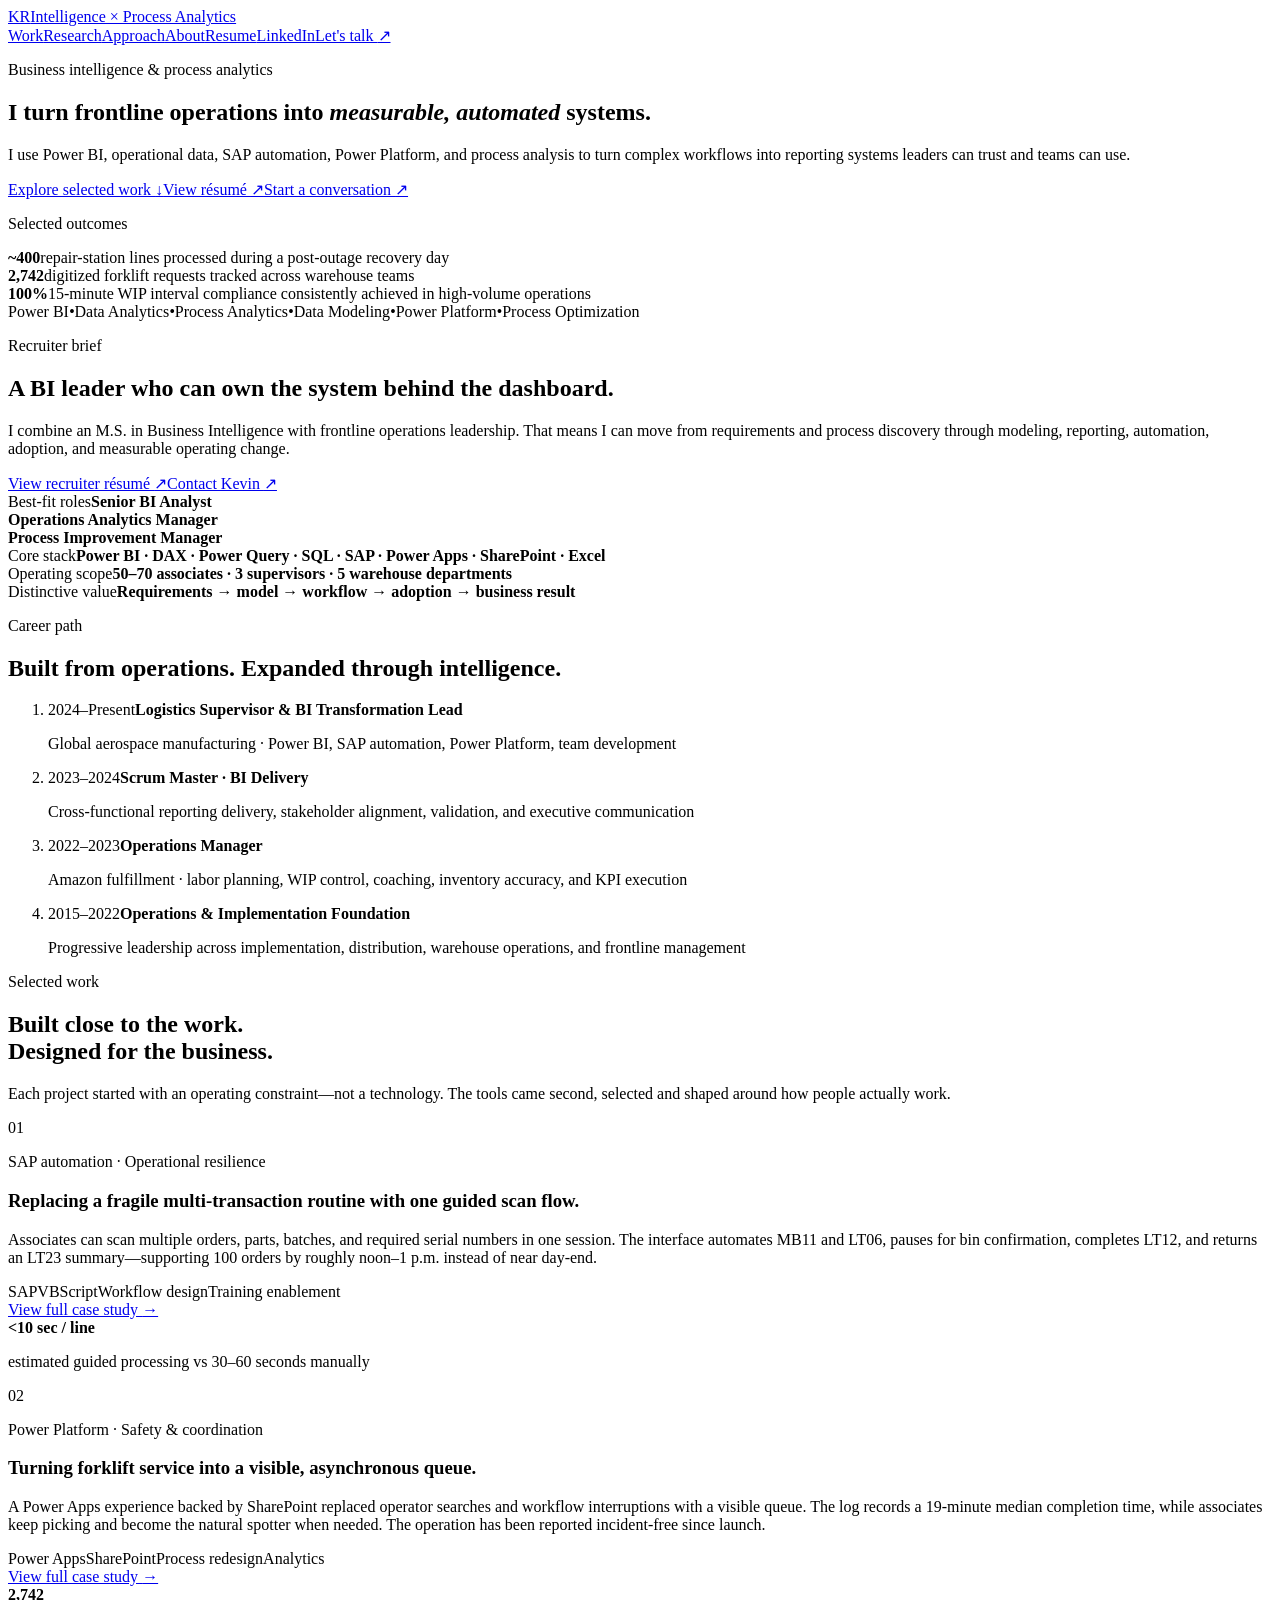
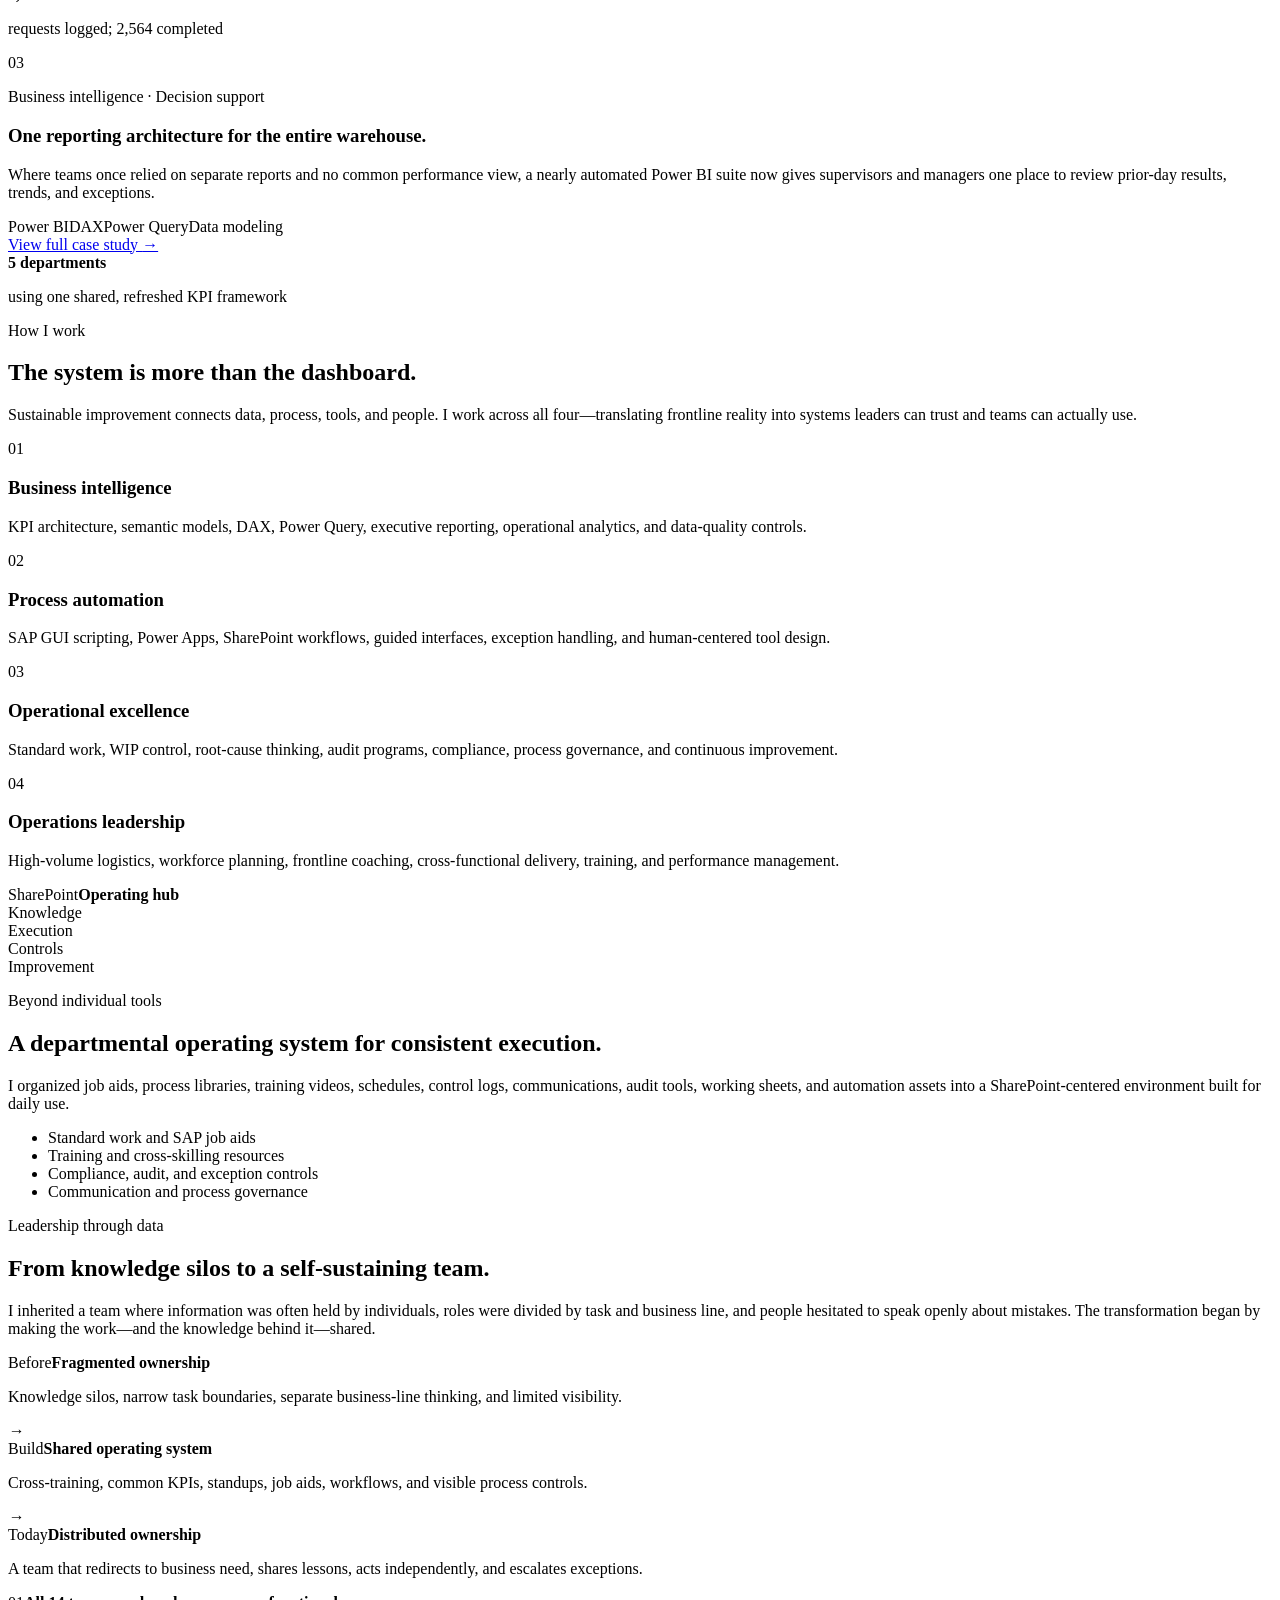
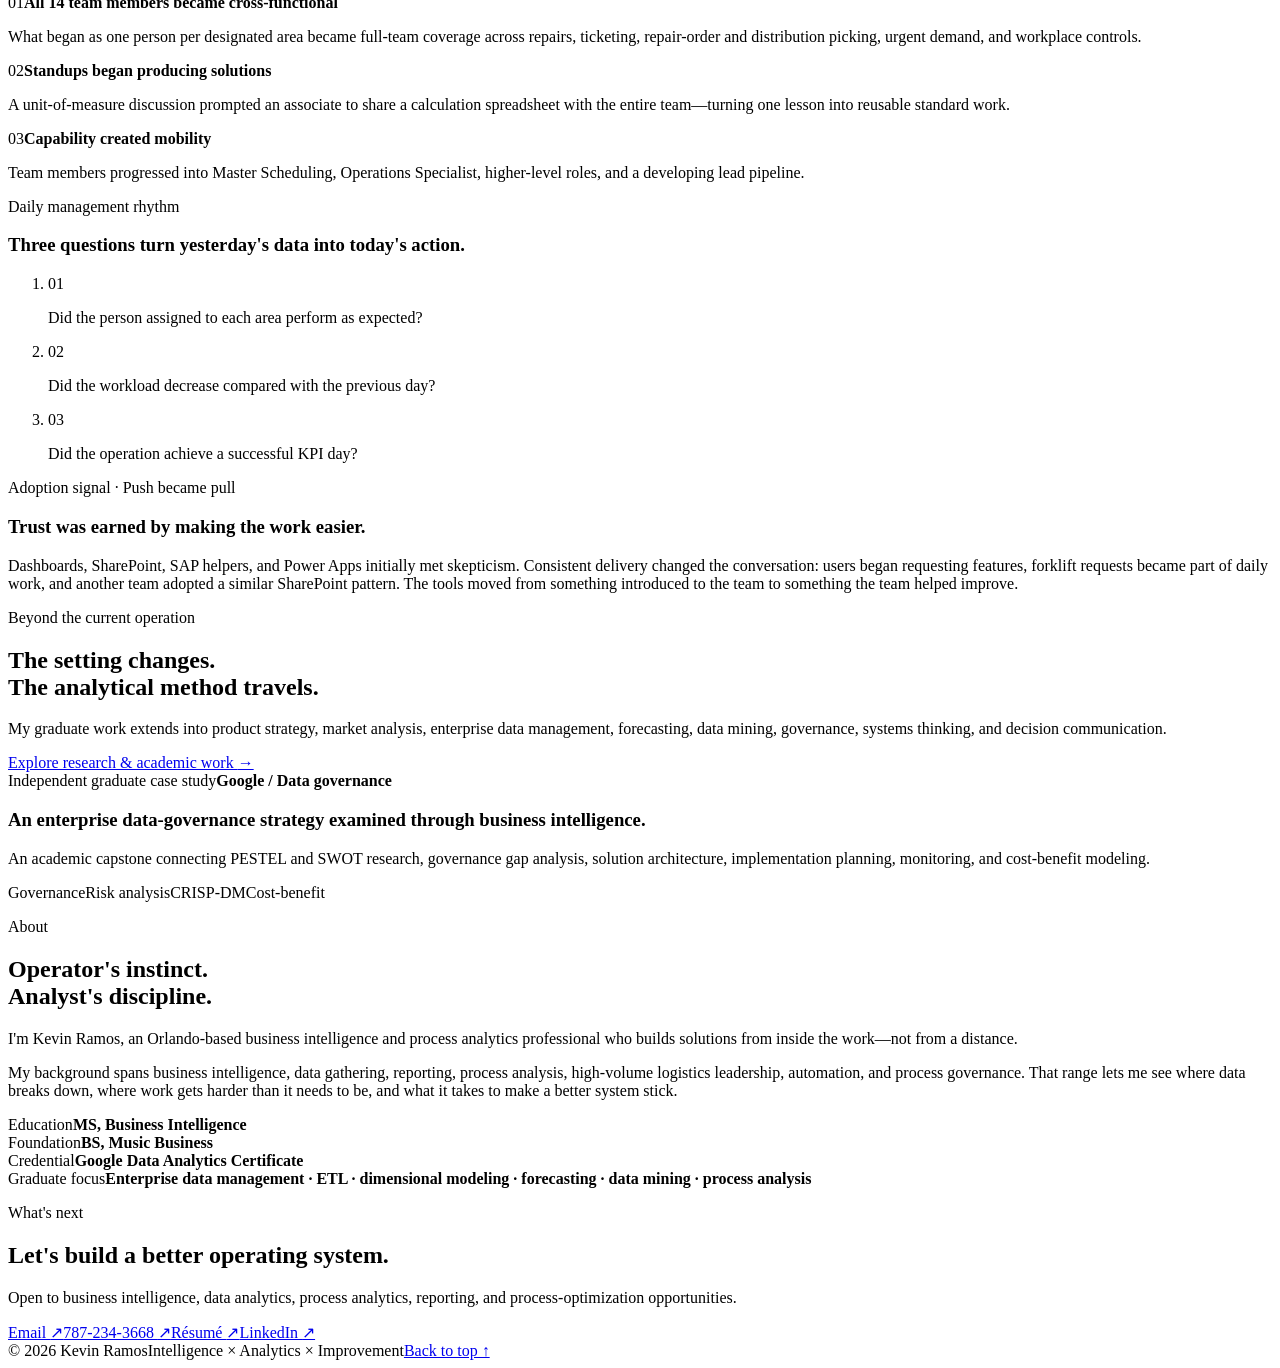
==== index.html @ 21c5c9be "Publish recruiter portfolio" ====
<!doctype html>
<html lang="en">
<head>
  <meta charset="utf-8">
  <meta name="viewport" content="width=device-width, initial-scale=1">
  <meta name="description" content="Kevin Ramos' business intelligence, process analytics, Power BI, SAP automation, Power Platform, and operations improvement portfolio.">
  <meta name="theme-color" content="#081b24">
  <meta property="og:title" content="Kevin Ramos | Business Intelligence Portfolio">
  <meta property="og:description" content="Kevin Ramos' business intelligence, process analytics, Power BI, SAP automation, Power Platform, and operations improvement portfolio.">
  <meta property="og:type" content="website">
  <meta property="og:image" content="https://kevolmo.github.io/portfolio/og.png">
  <title>Kevin Ramos | Business Intelligence Portfolio</title>
  <link rel="icon" href="/portfolio/favicon.svg">
  <link rel="stylesheet" href="/portfolio/styles.css">
</head>
<body><main><header class="site-header"><a class="brand" href="#top" aria-label="Kevin Ramos, home"><span class="brand-mark">KR</span><span class="brand-copy">Intelligence × Process Analytics</span></a><nav aria-label="Primary navigation"><a href="#work">Work</a><a href="/portfolio/beyond-operations">Research</a><a href="#approach">Approach</a><a href="#about">About</a><a href="/portfolio/Kevin_Ramos_Business_Intelligence_Resume.pdf" target="_blank">Resume</a><a href="https://www.linkedin.com/in/kevinramosolmo/" target="_blank" rel="noreferrer">LinkedIn</a><a class="nav-cta" href="mailto:kevina.ramos@outlook.com">Let&#x27;s talk <span aria-hidden="true">↗</span></a></nav></header><section class="hero" id="top"><div class="hero-grid" aria-hidden="true"></div><div class="hero-copy"><p class="eyebrow"><span></span> Business intelligence &amp; process analytics</p><h1>I turn frontline operations into <em>measurable, automated</em> systems.</h1><p class="hero-intro">I use Power BI, operational data, SAP automation, Power Platform, and process analysis to turn complex workflows into reporting systems leaders can trust and teams can use.</p><div class="hero-actions"><a class="button primary" href="#work">Explore selected work <span>↓</span></a><a class="button secondary" href="/portfolio/Kevin_Ramos_Business_Intelligence_Resume.pdf" target="_blank">View résumé <span>↗</span></a><a class="button secondary" href="mailto:kevina.ramos@outlook.com">Start a conversation <span>↗</span></a></div></div><aside class="hero-panel" aria-label="Selected outcomes"><p class="panel-label">Selected outcomes</p><div class="metric-row"><strong>~400</strong><span>repair-station lines processed during a post-outage recovery day</span></div><div class="metric-row"><strong>2,742</strong><span>digitized forklift requests tracked across warehouse teams</span></div><div class="metric-row"><strong>100%</strong><span>15-minute WIP interval compliance consistently achieved in high-volume operations</span></div><div class="signal-line"><span></span><span></span><span></span><span></span><span></span></div></aside></section><section class="proof-strip" aria-label="Areas of expertise"><span>Power BI</span><i>•</i><span>Data Analytics</span><i>•</i><span>Process Analytics</span><i>•</i><span>Data Modeling</span><i>•</i><span>Power Platform</span><i>•</i><span>Process Optimization</span></section><section class="recruiter-brief" aria-labelledby="recruiter-title"><div class="recruiter-intro"><p class="eyebrow"><span></span> Recruiter brief</p><h2 id="recruiter-title">A BI leader who can own the system behind the dashboard.</h2><p>I combine an M.S. in Business Intelligence with frontline operations leadership. That means I can move from requirements and process discovery through modeling, reporting, automation, adoption, and measurable operating change.</p><div class="recruiter-actions"><a href="/portfolio/Kevin_Ramos_Business_Intelligence_Resume.pdf" target="_blank">View recruiter résumé <span>↗</span></a><a href="mailto:kevina.ramos@outlook.com">Contact Kevin <span>↗</span></a></div></div><div class="fit-grid"><article><span>Best-fit roles</span><strong>Senior BI Analyst<br/>Operations Analytics Manager<br/>Process Improvement Manager</strong></article><article><span>Core stack</span><strong>Power BI · DAX · Power Query · SQL · SAP · Power Apps · SharePoint · Excel</strong></article><article><span>Operating scope</span><strong>50–70 associates · 3 supervisors · 5 warehouse departments</strong></article><article><span>Distinctive value</span><strong>Requirements → model → workflow → adoption → business result</strong></article></div></section><section class="career-path" aria-labelledby="career-path-title"><div><p class="eyebrow light"><span></span> Career path</p><h2 id="career-path-title">Built from operations. Expanded through intelligence.</h2></div><ol><li><span>2024–Present</span><strong>Logistics Supervisor &amp; BI Transformation Lead</strong><p>Global aerospace manufacturing · Power BI, SAP automation, Power Platform, team development</p></li><li><span>2023–2024</span><strong>Scrum Master · BI Delivery</strong><p>Cross-functional reporting delivery, stakeholder alignment, validation, and executive communication</p></li><li><span>2022–2023</span><strong>Operations Manager</strong><p>Amazon fulfillment · labor planning, WIP control, coaching, inventory accuracy, and KPI execution</p></li><li><span>2015–2022</span><strong>Operations &amp; Implementation Foundation</strong><p>Progressive leadership across implementation, distribution, warehouse operations, and frontline management</p></li></ol></section><section class="work-section" id="work"><div class="section-heading"><div><p class="eyebrow"><span></span> Selected work</p><h2>Built close to the work.<br/>Designed for the business.</h2></div><p>Each project started with an operating constraint—not a technology. The tools came second, selected and shaped around how people actually work.</p></div><div class="case-list"><article class="case-card lime"><div class="case-index">01</div><div class="case-main"><p class="case-category">SAP automation · Operational resilience</p><h3>Replacing a fragile multi-transaction routine with one guided scan flow.</h3><p class="case-description">Associates can scan multiple orders, parts, batches, and required serial numbers in one session. The interface automates MB11 and LT06, pauses for bin confirmation, completes LT12, and returns an LT23 summary—supporting 100 orders by roughly noon–1 p.m. instead of near day-end.</p><div class="tag-list"><span>SAP</span><span>VBScript</span><span>Workflow design</span><span>Training enablement</span></div><a class="case-link" href="/portfolio/sap-automation">View full case study <span aria-hidden="true">→</span></a></div><div class="case-result"><div class="result-visual" aria-hidden="true"><span></span><span></span><span></span><span></span><span></span></div><strong>&lt;10 sec / line</strong><p>estimated guided processing vs 30–60 seconds manually</p></div></article><article class="case-card amber"><div class="case-index">02</div><div class="case-main"><p class="case-category">Power Platform · Safety &amp; coordination</p><h3>Turning forklift service into a visible, asynchronous queue.</h3><p class="case-description">A Power Apps experience backed by SharePoint replaced operator searches and workflow interruptions with a visible queue. The log records a 19-minute median completion time, while associates keep picking and become the natural spotter when needed. The operation has been reported incident-free since launch.</p><div class="tag-list"><span>Power Apps</span><span>SharePoint</span><span>Process redesign</span><span>Analytics</span></div><a class="case-link" href="/portfolio/forklift-request-system">View full case study <span aria-hidden="true">→</span></a></div><div class="case-result"><div class="result-visual" aria-hidden="true"><span></span><span></span><span></span><span></span><span></span></div><strong>2,742</strong><p>requests logged; 2,564 completed</p></div></article><article class="case-card blue"><div class="case-index">03</div><div class="case-main"><p class="case-category">Business intelligence · Decision support</p><h3>One reporting architecture for the entire warehouse.</h3><p class="case-description">Where teams once relied on separate reports and no common performance view, a nearly automated Power BI suite now gives supervisors and managers one place to review prior-day results, trends, and exceptions.</p><div class="tag-list"><span>Power BI</span><span>DAX</span><span>Power Query</span><span>Data modeling</span></div><a class="case-link" href="/portfolio/warehouse-intelligence">View full case study <span aria-hidden="true">→</span></a></div><div class="case-result"><div class="result-visual" aria-hidden="true"><span></span><span></span><span></span><span></span><span></span></div><strong>5 departments</strong><p>using one shared, refreshed KPI framework</p></div></article></div></section><section class="approach-section" id="approach"><div class="approach-lead"><p class="eyebrow light"><span></span> How I work</p><h2>The system is more than the dashboard.</h2><p>Sustainable improvement connects data, process, tools, and people. I work across all four—translating frontline reality into systems leaders can trust and teams can actually use.</p></div><div class="capability-grid"><article><span class="cap-number">01</span><h3>Business intelligence</h3><p>KPI architecture, semantic models, DAX, Power Query, executive reporting, operational analytics, and data-quality controls.</p></article><article><span class="cap-number">02</span><h3>Process automation</h3><p>SAP GUI scripting, Power Apps, SharePoint workflows, guided interfaces, exception handling, and human-centered tool design.</p></article><article><span class="cap-number">03</span><h3>Operational excellence</h3><p>Standard work, WIP control, root-cause thinking, audit programs, compliance, process governance, and continuous improvement.</p></article><article><span class="cap-number">04</span><h3>Operations leadership</h3><p>High-volume logistics, workforce planning, frontline coaching, cross-functional delivery, training, and performance management.</p></article></div></section><section class="system-section"><div class="system-visual" aria-label="Operational system connecting knowledge, execution, controls, and improvement"><div class="system-core"><span>SharePoint</span><strong>Operating hub</strong></div><div class="orbit orbit-one">Knowledge</div><div class="orbit orbit-two">Execution</div><div class="orbit orbit-three">Controls</div><div class="orbit orbit-four">Improvement</div></div><div class="system-copy"><p class="eyebrow"><span></span> Beyond individual tools</p><h2>A departmental operating system for consistent execution.</h2><p>I organized job aids, process libraries, training videos, schedules, control logs, communications, audit tools, working sheets, and automation assets into a SharePoint-centered environment built for daily use.</p><ul><li>Standard work and SAP job aids</li><li>Training and cross-skilling resources</li><li>Compliance, audit, and exception controls</li><li>Communication and process governance</li></ul></div></section><section class="transformation-section"><div class="transformation-heading"><p class="eyebrow"><span></span> Leadership through data</p><h2>From knowledge silos to a self-sustaining team.</h2></div><div class="transformation-story"><p class="transformation-lead">I inherited a team where information was often held by individuals, roles were divided by task and business line, and people hesitated to speak openly about mistakes. The transformation began by making the work—and the knowledge behind it—shared.</p><div class="transformation-flow" aria-label="Transformation from reactive work to data-informed improvement"><div><span>Before</span><strong>Fragmented ownership</strong><p>Knowledge silos, narrow task boundaries, separate business-line thinking, and limited visibility.</p></div><i aria-hidden="true">→</i><div><span>Build</span><strong>Shared operating system</strong><p>Cross-training, common KPIs, standups, job aids, workflows, and visible process controls.</p></div><i aria-hidden="true">→</i><div><span>Today</span><strong>Distributed ownership</strong><p>A team that redirects to business need, shares lessons, acts independently, and escalates exceptions.</p></div></div><div class="leadership-evidence" aria-label="Evidence of leadership transformation"><article><span>01</span><strong>All 14 team members became cross-functional</strong><p>What began as one person per designated area became full-team coverage across repairs, ticketing, repair-order and distribution picking, urgent demand, and workplace controls.</p></article><article><span>02</span><strong>Standups began producing solutions</strong><p>A unit-of-measure discussion prompted an associate to share a calculation spreadsheet with the entire team—turning one lesson into reusable standard work.</p></article><article><span>03</span><strong>Capability created mobility</strong><p>Team members progressed into Master Scheduling, Operations Specialist, higher-level roles, and a developing lead pipeline.</p></article></div><div class="decision-rhythm"><div><p class="case-category">Daily management rhythm</p><h3>Three questions turn yesterday&#x27;s data into today&#x27;s action.</h3></div><ol><li><span>01</span><p>Did the person assigned to each area perform as expected?</p></li><li><span>02</span><p>Did the workload decrease compared with the previous day?</p></li><li><span>03</span><p>Did the operation achieve a successful KPI day?</p></li></ol></div><aside class="adoption-story"><div><p class="case-category">Adoption signal · Push became pull</p><h3>Trust was earned by making the work easier.</h3></div><p>Dashboards, SharePoint, SAP helpers, and Power Apps initially met skepticism. Consistent delivery changed the conversation: users began requesting features, forklift requests became part of daily work, and another team adopted a similar SharePoint pattern. The tools moved from something introduced to the team to something the team helped improve.</p></aside></div></section><section class="beyond-preview"><div class="beyond-preview-heading"><p class="eyebrow light"><span></span> Beyond the current operation</p><h2>The setting changes.<br/>The analytical method travels.</h2><p>My graduate work extends into product strategy, market analysis, enterprise data management, forecasting, data mining, governance, systems thinking, and decision communication.</p><a href="/portfolio/beyond-operations">Explore research &amp; academic work <span>→</span></a></div><article class="google-preview-card"><div class="google-preview-top"><span>Independent graduate case study</span><strong>Google / Data governance</strong></div><h3>An enterprise data-governance strategy examined through business intelligence.</h3><p>An academic capstone connecting PESTEL and SWOT research, governance gap analysis, solution architecture, implementation planning, monitoring, and cost-benefit modeling.</p><div class="research-methods"><span>Governance</span><span>Risk analysis</span><span>CRISP-DM</span><span>Cost-benefit</span></div><div class="google-signal" aria-hidden="true"><i></i><i></i><i></i><i></i><i></i></div></article></section><section class="about-section" id="about"><div><p class="eyebrow light"><span></span> About</p><h2>Operator&#x27;s instinct.<br/>Analyst&#x27;s discipline.</h2></div><div class="about-copy"><p class="about-lead">I&#x27;m Kevin Ramos, an Orlando-based business intelligence and process analytics professional who builds solutions from inside the work—not from a distance.</p><p>My background spans business intelligence, data gathering, reporting, process analysis, high-volume logistics leadership, automation, and process governance. That range lets me see where data breaks down, where work gets harder than it needs to be, and what it takes to make a better system stick.</p><div class="education"><div><span>Education</span><strong>MS, Business Intelligence</strong></div><div><span>Foundation</span><strong>BS, Music Business</strong></div><div><span>Credential</span><strong>Google Data Analytics Certificate</strong></div><div><span>Graduate focus</span><strong>Enterprise data management · ETL · dimensional modeling · forecasting · data mining · process analysis</strong></div></div></div></section><section class="contact-section"><p class="eyebrow"><span></span> What&#x27;s next</p><h2>Let&#x27;s build a better operating system.</h2><p>Open to business intelligence, data analytics, process analytics, reporting, and process-optimization opportunities.</p><div class="contact-links"><a href="mailto:kevina.ramos@outlook.com">Email <span>↗</span></a><a href="tel:+17872343668">787-234-3668 <span>↗</span></a><a href="/portfolio/Kevin_Ramos_Business_Intelligence_Resume.pdf" target="_blank">Résumé <span>↗</span></a><a href="https://www.linkedin.com/in/kevinramosolmo/" target="_blank" rel="noreferrer">LinkedIn <span>↗</span></a></div></section><footer><span>© 2026 Kevin Ramos</span><span>Intelligence × Analytics × Improvement</span><a href="#top">Back to top ↑</a></footer></main></body>
</html>
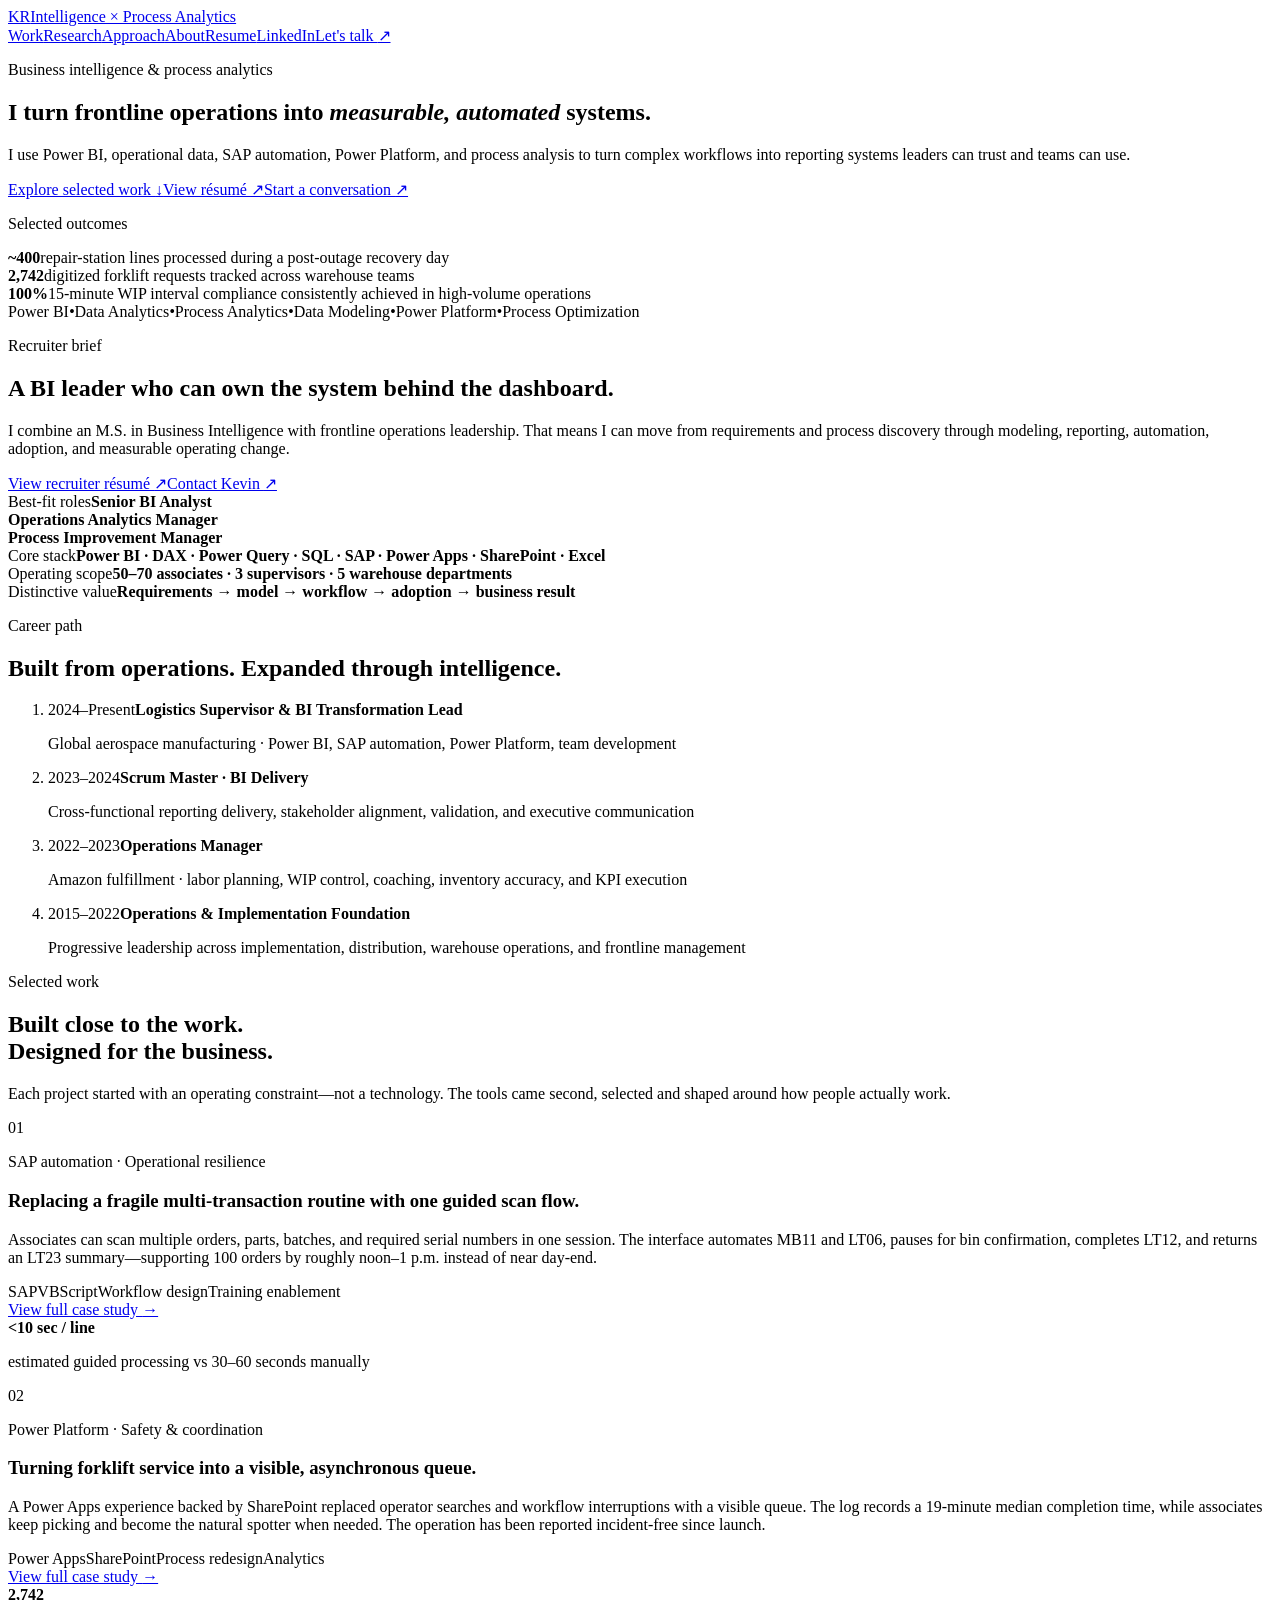
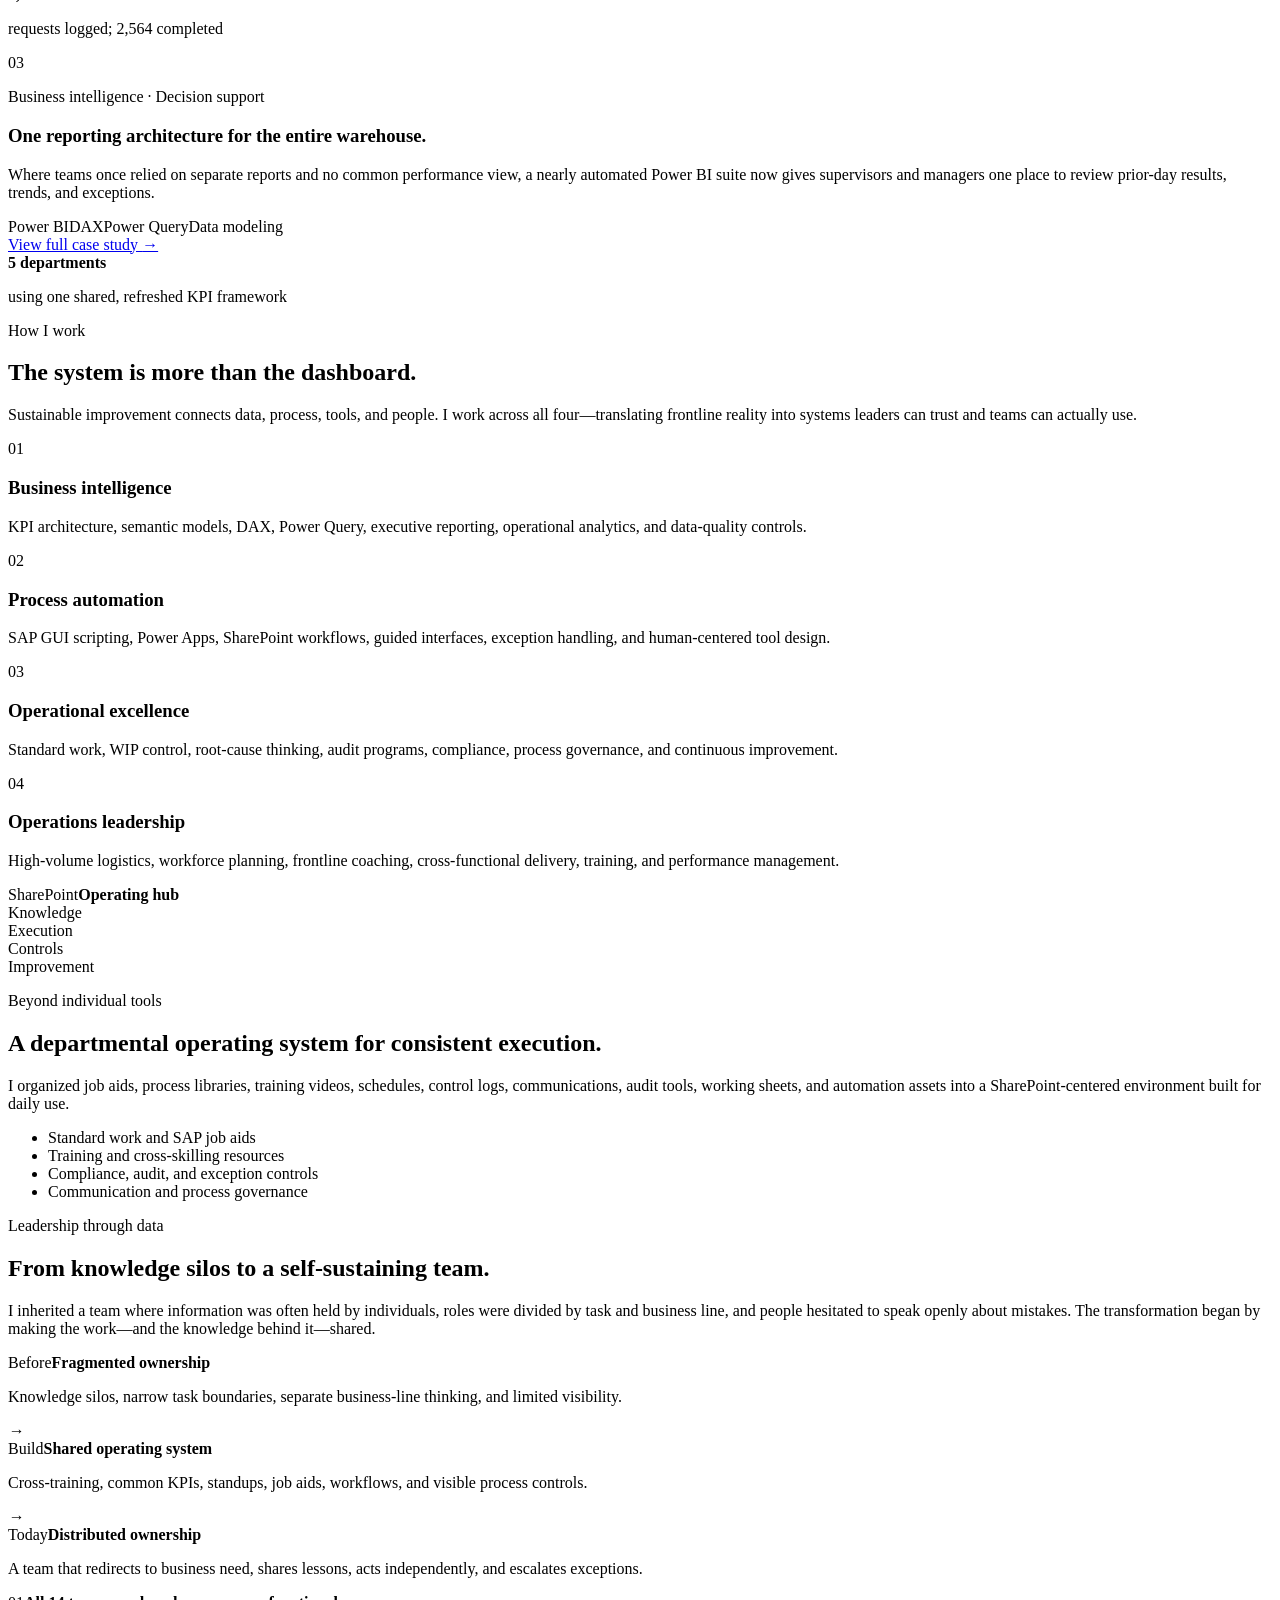
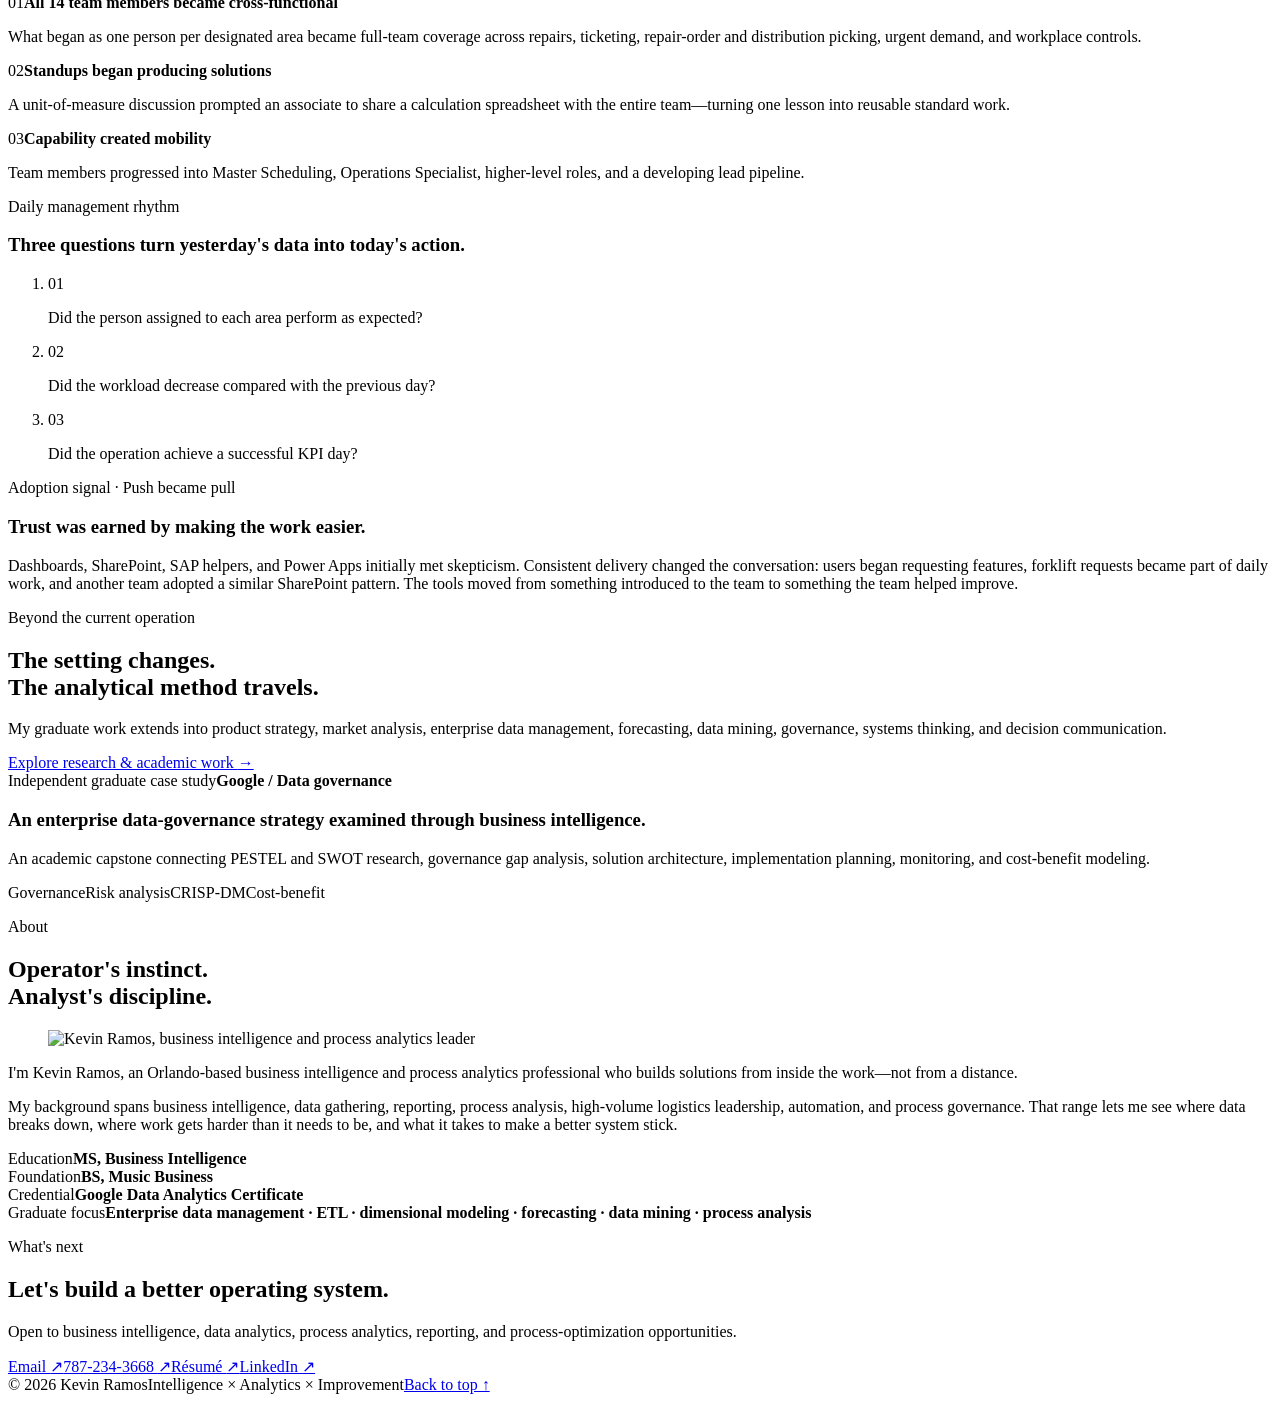
==== commit bb8e1d4c: "Add recruiter-ready portrait to portfolio" ====
--- a/index.html
+++ b/index.html
@@ -13,5 +13,5 @@
   <link rel="icon" href="/portfolio/favicon.svg">
   <link rel="stylesheet" href="/portfolio/styles.css">
 </head>
-<body><main><header class="site-header"><a class="brand" href="#top" aria-label="Kevin Ramos, home"><span class="brand-mark">KR</span><span class="brand-copy">Intelligence × Process Analytics</span></a><nav aria-label="Primary navigation"><a href="#work">Work</a><a href="/portfolio/beyond-operations">Research</a><a href="#approach">Approach</a><a href="#about">About</a><a href="/portfolio/Kevin_Ramos_Business_Intelligence_Resume.pdf" target="_blank">Resume</a><a href="https://www.linkedin.com/in/kevinramosolmo/" target="_blank" rel="noreferrer">LinkedIn</a><a class="nav-cta" href="mailto:kevina.ramos@outlook.com">Let&#x27;s talk <span aria-hidden="true">↗</span></a></nav></header><section class="hero" id="top"><div class="hero-grid" aria-hidden="true"></div><div class="hero-copy"><p class="eyebrow"><span></span> Business intelligence &amp; process analytics</p><h1>I turn frontline operations into <em>measurable, automated</em> systems.</h1><p class="hero-intro">I use Power BI, operational data, SAP automation, Power Platform, and process analysis to turn complex workflows into reporting systems leaders can trust and teams can use.</p><div class="hero-actions"><a class="button primary" href="#work">Explore selected work <span>↓</span></a><a class="button secondary" href="/portfolio/Kevin_Ramos_Business_Intelligence_Resume.pdf" target="_blank">View résumé <span>↗</span></a><a class="button secondary" href="mailto:kevina.ramos@outlook.com">Start a conversation <span>↗</span></a></div></div><aside class="hero-panel" aria-label="Selected outcomes"><p class="panel-label">Selected outcomes</p><div class="metric-row"><strong>~400</strong><span>repair-station lines processed during a post-outage recovery day</span></div><div class="metric-row"><strong>2,742</strong><span>digitized forklift requests tracked across warehouse teams</span></div><div class="metric-row"><strong>100%</strong><span>15-minute WIP interval compliance consistently achieved in high-volume operations</span></div><div class="signal-line"><span></span><span></span><span></span><span></span><span></span></div></aside></section><section class="proof-strip" aria-label="Areas of expertise"><span>Power BI</span><i>•</i><span>Data Analytics</span><i>•</i><span>Process Analytics</span><i>•</i><span>Data Modeling</span><i>•</i><span>Power Platform</span><i>•</i><span>Process Optimization</span></section><section class="recruiter-brief" aria-labelledby="recruiter-title"><div class="recruiter-intro"><p class="eyebrow"><span></span> Recruiter brief</p><h2 id="recruiter-title">A BI leader who can own the system behind the dashboard.</h2><p>I combine an M.S. in Business Intelligence with frontline operations leadership. That means I can move from requirements and process discovery through modeling, reporting, automation, adoption, and measurable operating change.</p><div class="recruiter-actions"><a href="/portfolio/Kevin_Ramos_Business_Intelligence_Resume.pdf" target="_blank">View recruiter résumé <span>↗</span></a><a href="mailto:kevina.ramos@outlook.com">Contact Kevin <span>↗</span></a></div></div><div class="fit-grid"><article><span>Best-fit roles</span><strong>Senior BI Analyst<br/>Operations Analytics Manager<br/>Process Improvement Manager</strong></article><article><span>Core stack</span><strong>Power BI · DAX · Power Query · SQL · SAP · Power Apps · SharePoint · Excel</strong></article><article><span>Operating scope</span><strong>50–70 associates · 3 supervisors · 5 warehouse departments</strong></article><article><span>Distinctive value</span><strong>Requirements → model → workflow → adoption → business result</strong></article></div></section><section class="career-path" aria-labelledby="career-path-title"><div><p class="eyebrow light"><span></span> Career path</p><h2 id="career-path-title">Built from operations. Expanded through intelligence.</h2></div><ol><li><span>2024–Present</span><strong>Logistics Supervisor &amp; BI Transformation Lead</strong><p>Global aerospace manufacturing · Power BI, SAP automation, Power Platform, team development</p></li><li><span>2023–2024</span><strong>Scrum Master · BI Delivery</strong><p>Cross-functional reporting delivery, stakeholder alignment, validation, and executive communication</p></li><li><span>2022–2023</span><strong>Operations Manager</strong><p>Amazon fulfillment · labor planning, WIP control, coaching, inventory accuracy, and KPI execution</p></li><li><span>2015–2022</span><strong>Operations &amp; Implementation Foundation</strong><p>Progressive leadership across implementation, distribution, warehouse operations, and frontline management</p></li></ol></section><section class="work-section" id="work"><div class="section-heading"><div><p class="eyebrow"><span></span> Selected work</p><h2>Built close to the work.<br/>Designed for the business.</h2></div><p>Each project started with an operating constraint—not a technology. The tools came second, selected and shaped around how people actually work.</p></div><div class="case-list"><article class="case-card lime"><div class="case-index">01</div><div class="case-main"><p class="case-category">SAP automation · Operational resilience</p><h3>Replacing a fragile multi-transaction routine with one guided scan flow.</h3><p class="case-description">Associates can scan multiple orders, parts, batches, and required serial numbers in one session. The interface automates MB11 and LT06, pauses for bin confirmation, completes LT12, and returns an LT23 summary—supporting 100 orders by roughly noon–1 p.m. instead of near day-end.</p><div class="tag-list"><span>SAP</span><span>VBScript</span><span>Workflow design</span><span>Training enablement</span></div><a class="case-link" href="/portfolio/sap-automation">View full case study <span aria-hidden="true">→</span></a></div><div class="case-result"><div class="result-visual" aria-hidden="true"><span></span><span></span><span></span><span></span><span></span></div><strong>&lt;10 sec / line</strong><p>estimated guided processing vs 30–60 seconds manually</p></div></article><article class="case-card amber"><div class="case-index">02</div><div class="case-main"><p class="case-category">Power Platform · Safety &amp; coordination</p><h3>Turning forklift service into a visible, asynchronous queue.</h3><p class="case-description">A Power Apps experience backed by SharePoint replaced operator searches and workflow interruptions with a visible queue. The log records a 19-minute median completion time, while associates keep picking and become the natural spotter when needed. The operation has been reported incident-free since launch.</p><div class="tag-list"><span>Power Apps</span><span>SharePoint</span><span>Process redesign</span><span>Analytics</span></div><a class="case-link" href="/portfolio/forklift-request-system">View full case study <span aria-hidden="true">→</span></a></div><div class="case-result"><div class="result-visual" aria-hidden="true"><span></span><span></span><span></span><span></span><span></span></div><strong>2,742</strong><p>requests logged; 2,564 completed</p></div></article><article class="case-card blue"><div class="case-index">03</div><div class="case-main"><p class="case-category">Business intelligence · Decision support</p><h3>One reporting architecture for the entire warehouse.</h3><p class="case-description">Where teams once relied on separate reports and no common performance view, a nearly automated Power BI suite now gives supervisors and managers one place to review prior-day results, trends, and exceptions.</p><div class="tag-list"><span>Power BI</span><span>DAX</span><span>Power Query</span><span>Data modeling</span></div><a class="case-link" href="/portfolio/warehouse-intelligence">View full case study <span aria-hidden="true">→</span></a></div><div class="case-result"><div class="result-visual" aria-hidden="true"><span></span><span></span><span></span><span></span><span></span></div><strong>5 departments</strong><p>using one shared, refreshed KPI framework</p></div></article></div></section><section class="approach-section" id="approach"><div class="approach-lead"><p class="eyebrow light"><span></span> How I work</p><h2>The system is more than the dashboard.</h2><p>Sustainable improvement connects data, process, tools, and people. I work across all four—translating frontline reality into systems leaders can trust and teams can actually use.</p></div><div class="capability-grid"><article><span class="cap-number">01</span><h3>Business intelligence</h3><p>KPI architecture, semantic models, DAX, Power Query, executive reporting, operational analytics, and data-quality controls.</p></article><article><span class="cap-number">02</span><h3>Process automation</h3><p>SAP GUI scripting, Power Apps, SharePoint workflows, guided interfaces, exception handling, and human-centered tool design.</p></article><article><span class="cap-number">03</span><h3>Operational excellence</h3><p>Standard work, WIP control, root-cause thinking, audit programs, compliance, process governance, and continuous improvement.</p></article><article><span class="cap-number">04</span><h3>Operations leadership</h3><p>High-volume logistics, workforce planning, frontline coaching, cross-functional delivery, training, and performance management.</p></article></div></section><section class="system-section"><div class="system-visual" aria-label="Operational system connecting knowledge, execution, controls, and improvement"><div class="system-core"><span>SharePoint</span><strong>Operating hub</strong></div><div class="orbit orbit-one">Knowledge</div><div class="orbit orbit-two">Execution</div><div class="orbit orbit-three">Controls</div><div class="orbit orbit-four">Improvement</div></div><div class="system-copy"><p class="eyebrow"><span></span> Beyond individual tools</p><h2>A departmental operating system for consistent execution.</h2><p>I organized job aids, process libraries, training videos, schedules, control logs, communications, audit tools, working sheets, and automation assets into a SharePoint-centered environment built for daily use.</p><ul><li>Standard work and SAP job aids</li><li>Training and cross-skilling resources</li><li>Compliance, audit, and exception controls</li><li>Communication and process governance</li></ul></div></section><section class="transformation-section"><div class="transformation-heading"><p class="eyebrow"><span></span> Leadership through data</p><h2>From knowledge silos to a self-sustaining team.</h2></div><div class="transformation-story"><p class="transformation-lead">I inherited a team where information was often held by individuals, roles were divided by task and business line, and people hesitated to speak openly about mistakes. The transformation began by making the work—and the knowledge behind it—shared.</p><div class="transformation-flow" aria-label="Transformation from reactive work to data-informed improvement"><div><span>Before</span><strong>Fragmented ownership</strong><p>Knowledge silos, narrow task boundaries, separate business-line thinking, and limited visibility.</p></div><i aria-hidden="true">→</i><div><span>Build</span><strong>Shared operating system</strong><p>Cross-training, common KPIs, standups, job aids, workflows, and visible process controls.</p></div><i aria-hidden="true">→</i><div><span>Today</span><strong>Distributed ownership</strong><p>A team that redirects to business need, shares lessons, acts independently, and escalates exceptions.</p></div></div><div class="leadership-evidence" aria-label="Evidence of leadership transformation"><article><span>01</span><strong>All 14 team members became cross-functional</strong><p>What began as one person per designated area became full-team coverage across repairs, ticketing, repair-order and distribution picking, urgent demand, and workplace controls.</p></article><article><span>02</span><strong>Standups began producing solutions</strong><p>A unit-of-measure discussion prompted an associate to share a calculation spreadsheet with the entire team—turning one lesson into reusable standard work.</p></article><article><span>03</span><strong>Capability created mobility</strong><p>Team members progressed into Master Scheduling, Operations Specialist, higher-level roles, and a developing lead pipeline.</p></article></div><div class="decision-rhythm"><div><p class="case-category">Daily management rhythm</p><h3>Three questions turn yesterday&#x27;s data into today&#x27;s action.</h3></div><ol><li><span>01</span><p>Did the person assigned to each area perform as expected?</p></li><li><span>02</span><p>Did the workload decrease compared with the previous day?</p></li><li><span>03</span><p>Did the operation achieve a successful KPI day?</p></li></ol></div><aside class="adoption-story"><div><p class="case-category">Adoption signal · Push became pull</p><h3>Trust was earned by making the work easier.</h3></div><p>Dashboards, SharePoint, SAP helpers, and Power Apps initially met skepticism. Consistent delivery changed the conversation: users began requesting features, forklift requests became part of daily work, and another team adopted a similar SharePoint pattern. The tools moved from something introduced to the team to something the team helped improve.</p></aside></div></section><section class="beyond-preview"><div class="beyond-preview-heading"><p class="eyebrow light"><span></span> Beyond the current operation</p><h2>The setting changes.<br/>The analytical method travels.</h2><p>My graduate work extends into product strategy, market analysis, enterprise data management, forecasting, data mining, governance, systems thinking, and decision communication.</p><a href="/portfolio/beyond-operations">Explore research &amp; academic work <span>→</span></a></div><article class="google-preview-card"><div class="google-preview-top"><span>Independent graduate case study</span><strong>Google / Data governance</strong></div><h3>An enterprise data-governance strategy examined through business intelligence.</h3><p>An academic capstone connecting PESTEL and SWOT research, governance gap analysis, solution architecture, implementation planning, monitoring, and cost-benefit modeling.</p><div class="research-methods"><span>Governance</span><span>Risk analysis</span><span>CRISP-DM</span><span>Cost-benefit</span></div><div class="google-signal" aria-hidden="true"><i></i><i></i><i></i><i></i><i></i></div></article></section><section class="about-section" id="about"><div><p class="eyebrow light"><span></span> About</p><h2>Operator&#x27;s instinct.<br/>Analyst&#x27;s discipline.</h2></div><div class="about-copy"><p class="about-lead">I&#x27;m Kevin Ramos, an Orlando-based business intelligence and process analytics professional who builds solutions from inside the work—not from a distance.</p><p>My background spans business intelligence, data gathering, reporting, process analysis, high-volume logistics leadership, automation, and process governance. That range lets me see where data breaks down, where work gets harder than it needs to be, and what it takes to make a better system stick.</p><div class="education"><div><span>Education</span><strong>MS, Business Intelligence</strong></div><div><span>Foundation</span><strong>BS, Music Business</strong></div><div><span>Credential</span><strong>Google Data Analytics Certificate</strong></div><div><span>Graduate focus</span><strong>Enterprise data management · ETL · dimensional modeling · forecasting · data mining · process analysis</strong></div></div></div></section><section class="contact-section"><p class="eyebrow"><span></span> What&#x27;s next</p><h2>Let&#x27;s build a better operating system.</h2><p>Open to business intelligence, data analytics, process analytics, reporting, and process-optimization opportunities.</p><div class="contact-links"><a href="mailto:kevina.ramos@outlook.com">Email <span>↗</span></a><a href="tel:+17872343668">787-234-3668 <span>↗</span></a><a href="/portfolio/Kevin_Ramos_Business_Intelligence_Resume.pdf" target="_blank">Résumé <span>↗</span></a><a href="https://www.linkedin.com/in/kevinramosolmo/" target="_blank" rel="noreferrer">LinkedIn <span>↗</span></a></div></section><footer><span>© 2026 Kevin Ramos</span><span>Intelligence × Analytics × Improvement</span><a href="#top">Back to top ↑</a></footer></main></body>
+<body><link rel="preload" as="image" href="/portfolio/kevin-ramos-portrait.png"/><main><header class="site-header"><a class="brand" href="#top" aria-label="Kevin Ramos, home"><span class="brand-mark">KR</span><span class="brand-copy">Intelligence × Process Analytics</span></a><nav aria-label="Primary navigation"><a href="#work">Work</a><a href="/portfolio/beyond-operations">Research</a><a href="#approach">Approach</a><a href="#about">About</a><a href="/portfolio/Kevin_Ramos_Business_Intelligence_Resume.pdf" target="_blank">Resume</a><a href="https://www.linkedin.com/in/kevinramosolmo/" target="_blank" rel="noreferrer">LinkedIn</a><a class="nav-cta" href="mailto:kevina.ramos@outlook.com">Let&#x27;s talk <span aria-hidden="true">↗</span></a></nav></header><section class="hero" id="top"><div class="hero-grid" aria-hidden="true"></div><div class="hero-copy"><p class="eyebrow"><span></span> Business intelligence &amp; process analytics</p><h1>I turn frontline operations into <em>measurable, automated</em> systems.</h1><p class="hero-intro">I use Power BI, operational data, SAP automation, Power Platform, and process analysis to turn complex workflows into reporting systems leaders can trust and teams can use.</p><div class="hero-actions"><a class="button primary" href="#work">Explore selected work <span>↓</span></a><a class="button secondary" href="/portfolio/Kevin_Ramos_Business_Intelligence_Resume.pdf" target="_blank">View résumé <span>↗</span></a><a class="button secondary" href="mailto:kevina.ramos@outlook.com">Start a conversation <span>↗</span></a></div></div><aside class="hero-panel" aria-label="Selected outcomes"><p class="panel-label">Selected outcomes</p><div class="metric-row"><strong>~400</strong><span>repair-station lines processed during a post-outage recovery day</span></div><div class="metric-row"><strong>2,742</strong><span>digitized forklift requests tracked across warehouse teams</span></div><div class="metric-row"><strong>100%</strong><span>15-minute WIP interval compliance consistently achieved in high-volume operations</span></div><div class="signal-line"><span></span><span></span><span></span><span></span><span></span></div></aside></section><section class="proof-strip" aria-label="Areas of expertise"><span>Power BI</span><i>•</i><span>Data Analytics</span><i>•</i><span>Process Analytics</span><i>•</i><span>Data Modeling</span><i>•</i><span>Power Platform</span><i>•</i><span>Process Optimization</span></section><section class="recruiter-brief" aria-labelledby="recruiter-title"><div class="recruiter-intro"><p class="eyebrow"><span></span> Recruiter brief</p><h2 id="recruiter-title">A BI leader who can own the system behind the dashboard.</h2><p>I combine an M.S. in Business Intelligence with frontline operations leadership. That means I can move from requirements and process discovery through modeling, reporting, automation, adoption, and measurable operating change.</p><div class="recruiter-actions"><a href="/portfolio/Kevin_Ramos_Business_Intelligence_Resume.pdf" target="_blank">View recruiter résumé <span>↗</span></a><a href="mailto:kevina.ramos@outlook.com">Contact Kevin <span>↗</span></a></div></div><div class="fit-grid"><article><span>Best-fit roles</span><strong>Senior BI Analyst<br/>Operations Analytics Manager<br/>Process Improvement Manager</strong></article><article><span>Core stack</span><strong>Power BI · DAX · Power Query · SQL · SAP · Power Apps · SharePoint · Excel</strong></article><article><span>Operating scope</span><strong>50–70 associates · 3 supervisors · 5 warehouse departments</strong></article><article><span>Distinctive value</span><strong>Requirements → model → workflow → adoption → business result</strong></article></div></section><section class="career-path" aria-labelledby="career-path-title"><div><p class="eyebrow light"><span></span> Career path</p><h2 id="career-path-title">Built from operations. Expanded through intelligence.</h2></div><ol><li><span>2024–Present</span><strong>Logistics Supervisor &amp; BI Transformation Lead</strong><p>Global aerospace manufacturing · Power BI, SAP automation, Power Platform, team development</p></li><li><span>2023–2024</span><strong>Scrum Master · BI Delivery</strong><p>Cross-functional reporting delivery, stakeholder alignment, validation, and executive communication</p></li><li><span>2022–2023</span><strong>Operations Manager</strong><p>Amazon fulfillment · labor planning, WIP control, coaching, inventory accuracy, and KPI execution</p></li><li><span>2015–2022</span><strong>Operations &amp; Implementation Foundation</strong><p>Progressive leadership across implementation, distribution, warehouse operations, and frontline management</p></li></ol></section><section class="work-section" id="work"><div class="section-heading"><div><p class="eyebrow"><span></span> Selected work</p><h2>Built close to the work.<br/>Designed for the business.</h2></div><p>Each project started with an operating constraint—not a technology. The tools came second, selected and shaped around how people actually work.</p></div><div class="case-list"><article class="case-card lime"><div class="case-index">01</div><div class="case-main"><p class="case-category">SAP automation · Operational resilience</p><h3>Replacing a fragile multi-transaction routine with one guided scan flow.</h3><p class="case-description">Associates can scan multiple orders, parts, batches, and required serial numbers in one session. The interface automates MB11 and LT06, pauses for bin confirmation, completes LT12, and returns an LT23 summary—supporting 100 orders by roughly noon–1 p.m. instead of near day-end.</p><div class="tag-list"><span>SAP</span><span>VBScript</span><span>Workflow design</span><span>Training enablement</span></div><a class="case-link" href="/portfolio/sap-automation">View full case study <span aria-hidden="true">→</span></a></div><div class="case-result"><div class="result-visual" aria-hidden="true"><span></span><span></span><span></span><span></span><span></span></div><strong>&lt;10 sec / line</strong><p>estimated guided processing vs 30–60 seconds manually</p></div></article><article class="case-card amber"><div class="case-index">02</div><div class="case-main"><p class="case-category">Power Platform · Safety &amp; coordination</p><h3>Turning forklift service into a visible, asynchronous queue.</h3><p class="case-description">A Power Apps experience backed by SharePoint replaced operator searches and workflow interruptions with a visible queue. The log records a 19-minute median completion time, while associates keep picking and become the natural spotter when needed. The operation has been reported incident-free since launch.</p><div class="tag-list"><span>Power Apps</span><span>SharePoint</span><span>Process redesign</span><span>Analytics</span></div><a class="case-link" href="/portfolio/forklift-request-system">View full case study <span aria-hidden="true">→</span></a></div><div class="case-result"><div class="result-visual" aria-hidden="true"><span></span><span></span><span></span><span></span><span></span></div><strong>2,742</strong><p>requests logged; 2,564 completed</p></div></article><article class="case-card blue"><div class="case-index">03</div><div class="case-main"><p class="case-category">Business intelligence · Decision support</p><h3>One reporting architecture for the entire warehouse.</h3><p class="case-description">Where teams once relied on separate reports and no common performance view, a nearly automated Power BI suite now gives supervisors and managers one place to review prior-day results, trends, and exceptions.</p><div class="tag-list"><span>Power BI</span><span>DAX</span><span>Power Query</span><span>Data modeling</span></div><a class="case-link" href="/portfolio/warehouse-intelligence">View full case study <span aria-hidden="true">→</span></a></div><div class="case-result"><div class="result-visual" aria-hidden="true"><span></span><span></span><span></span><span></span><span></span></div><strong>5 departments</strong><p>using one shared, refreshed KPI framework</p></div></article></div></section><section class="approach-section" id="approach"><div class="approach-lead"><p class="eyebrow light"><span></span> How I work</p><h2>The system is more than the dashboard.</h2><p>Sustainable improvement connects data, process, tools, and people. I work across all four—translating frontline reality into systems leaders can trust and teams can actually use.</p></div><div class="capability-grid"><article><span class="cap-number">01</span><h3>Business intelligence</h3><p>KPI architecture, semantic models, DAX, Power Query, executive reporting, operational analytics, and data-quality controls.</p></article><article><span class="cap-number">02</span><h3>Process automation</h3><p>SAP GUI scripting, Power Apps, SharePoint workflows, guided interfaces, exception handling, and human-centered tool design.</p></article><article><span class="cap-number">03</span><h3>Operational excellence</h3><p>Standard work, WIP control, root-cause thinking, audit programs, compliance, process governance, and continuous improvement.</p></article><article><span class="cap-number">04</span><h3>Operations leadership</h3><p>High-volume logistics, workforce planning, frontline coaching, cross-functional delivery, training, and performance management.</p></article></div></section><section class="system-section"><div class="system-visual" aria-label="Operational system connecting knowledge, execution, controls, and improvement"><div class="system-core"><span>SharePoint</span><strong>Operating hub</strong></div><div class="orbit orbit-one">Knowledge</div><div class="orbit orbit-two">Execution</div><div class="orbit orbit-three">Controls</div><div class="orbit orbit-four">Improvement</div></div><div class="system-copy"><p class="eyebrow"><span></span> Beyond individual tools</p><h2>A departmental operating system for consistent execution.</h2><p>I organized job aids, process libraries, training videos, schedules, control logs, communications, audit tools, working sheets, and automation assets into a SharePoint-centered environment built for daily use.</p><ul><li>Standard work and SAP job aids</li><li>Training and cross-skilling resources</li><li>Compliance, audit, and exception controls</li><li>Communication and process governance</li></ul></div></section><section class="transformation-section"><div class="transformation-heading"><p class="eyebrow"><span></span> Leadership through data</p><h2>From knowledge silos to a self-sustaining team.</h2></div><div class="transformation-story"><p class="transformation-lead">I inherited a team where information was often held by individuals, roles were divided by task and business line, and people hesitated to speak openly about mistakes. The transformation began by making the work—and the knowledge behind it—shared.</p><div class="transformation-flow" aria-label="Transformation from reactive work to data-informed improvement"><div><span>Before</span><strong>Fragmented ownership</strong><p>Knowledge silos, narrow task boundaries, separate business-line thinking, and limited visibility.</p></div><i aria-hidden="true">→</i><div><span>Build</span><strong>Shared operating system</strong><p>Cross-training, common KPIs, standups, job aids, workflows, and visible process controls.</p></div><i aria-hidden="true">→</i><div><span>Today</span><strong>Distributed ownership</strong><p>A team that redirects to business need, shares lessons, acts independently, and escalates exceptions.</p></div></div><div class="leadership-evidence" aria-label="Evidence of leadership transformation"><article><span>01</span><strong>All 14 team members became cross-functional</strong><p>What began as one person per designated area became full-team coverage across repairs, ticketing, repair-order and distribution picking, urgent demand, and workplace controls.</p></article><article><span>02</span><strong>Standups began producing solutions</strong><p>A unit-of-measure discussion prompted an associate to share a calculation spreadsheet with the entire team—turning one lesson into reusable standard work.</p></article><article><span>03</span><strong>Capability created mobility</strong><p>Team members progressed into Master Scheduling, Operations Specialist, higher-level roles, and a developing lead pipeline.</p></article></div><div class="decision-rhythm"><div><p class="case-category">Daily management rhythm</p><h3>Three questions turn yesterday&#x27;s data into today&#x27;s action.</h3></div><ol><li><span>01</span><p>Did the person assigned to each area perform as expected?</p></li><li><span>02</span><p>Did the workload decrease compared with the previous day?</p></li><li><span>03</span><p>Did the operation achieve a successful KPI day?</p></li></ol></div><aside class="adoption-story"><div><p class="case-category">Adoption signal · Push became pull</p><h3>Trust was earned by making the work easier.</h3></div><p>Dashboards, SharePoint, SAP helpers, and Power Apps initially met skepticism. Consistent delivery changed the conversation: users began requesting features, forklift requests became part of daily work, and another team adopted a similar SharePoint pattern. The tools moved from something introduced to the team to something the team helped improve.</p></aside></div></section><section class="beyond-preview"><div class="beyond-preview-heading"><p class="eyebrow light"><span></span> Beyond the current operation</p><h2>The setting changes.<br/>The analytical method travels.</h2><p>My graduate work extends into product strategy, market analysis, enterprise data management, forecasting, data mining, governance, systems thinking, and decision communication.</p><a href="/portfolio/beyond-operations">Explore research &amp; academic work <span>→</span></a></div><article class="google-preview-card"><div class="google-preview-top"><span>Independent graduate case study</span><strong>Google / Data governance</strong></div><h3>An enterprise data-governance strategy examined through business intelligence.</h3><p>An academic capstone connecting PESTEL and SWOT research, governance gap analysis, solution architecture, implementation planning, monitoring, and cost-benefit modeling.</p><div class="research-methods"><span>Governance</span><span>Risk analysis</span><span>CRISP-DM</span><span>Cost-benefit</span></div><div class="google-signal" aria-hidden="true"><i></i><i></i><i></i><i></i><i></i></div></article></section><section class="about-section" id="about"><div class="about-identity"><p class="eyebrow light"><span></span> About</p><h2>Operator&#x27;s instinct.<br/>Analyst&#x27;s discipline.</h2><figure class="about-portrait"><img src="/portfolio/kevin-ramos-portrait.png" alt="Kevin Ramos, business intelligence and process analytics leader"/></figure></div><div class="about-copy"><p class="about-lead">I&#x27;m Kevin Ramos, an Orlando-based business intelligence and process analytics professional who builds solutions from inside the work—not from a distance.</p><p>My background spans business intelligence, data gathering, reporting, process analysis, high-volume logistics leadership, automation, and process governance. That range lets me see where data breaks down, where work gets harder than it needs to be, and what it takes to make a better system stick.</p><div class="education"><div><span>Education</span><strong>MS, Business Intelligence</strong></div><div><span>Foundation</span><strong>BS, Music Business</strong></div><div><span>Credential</span><strong>Google Data Analytics Certificate</strong></div><div><span>Graduate focus</span><strong>Enterprise data management · ETL · dimensional modeling · forecasting · data mining · process analysis</strong></div></div></div></section><section class="contact-section"><p class="eyebrow"><span></span> What&#x27;s next</p><h2>Let&#x27;s build a better operating system.</h2><p>Open to business intelligence, data analytics, process analytics, reporting, and process-optimization opportunities.</p><div class="contact-links"><a href="mailto:kevina.ramos@outlook.com">Email <span>↗</span></a><a href="tel:+17872343668">787-234-3668 <span>↗</span></a><a href="/portfolio/Kevin_Ramos_Business_Intelligence_Resume.pdf" target="_blank">Résumé <span>↗</span></a><a href="https://www.linkedin.com/in/kevinramosolmo/" target="_blank" rel="noreferrer">LinkedIn <span>↗</span></a></div></section><footer><span>© 2026 Kevin Ramos</span><span>Intelligence × Analytics × Improvement</span><a href="#top">Back to top ↑</a></footer></main></body>
 </html>
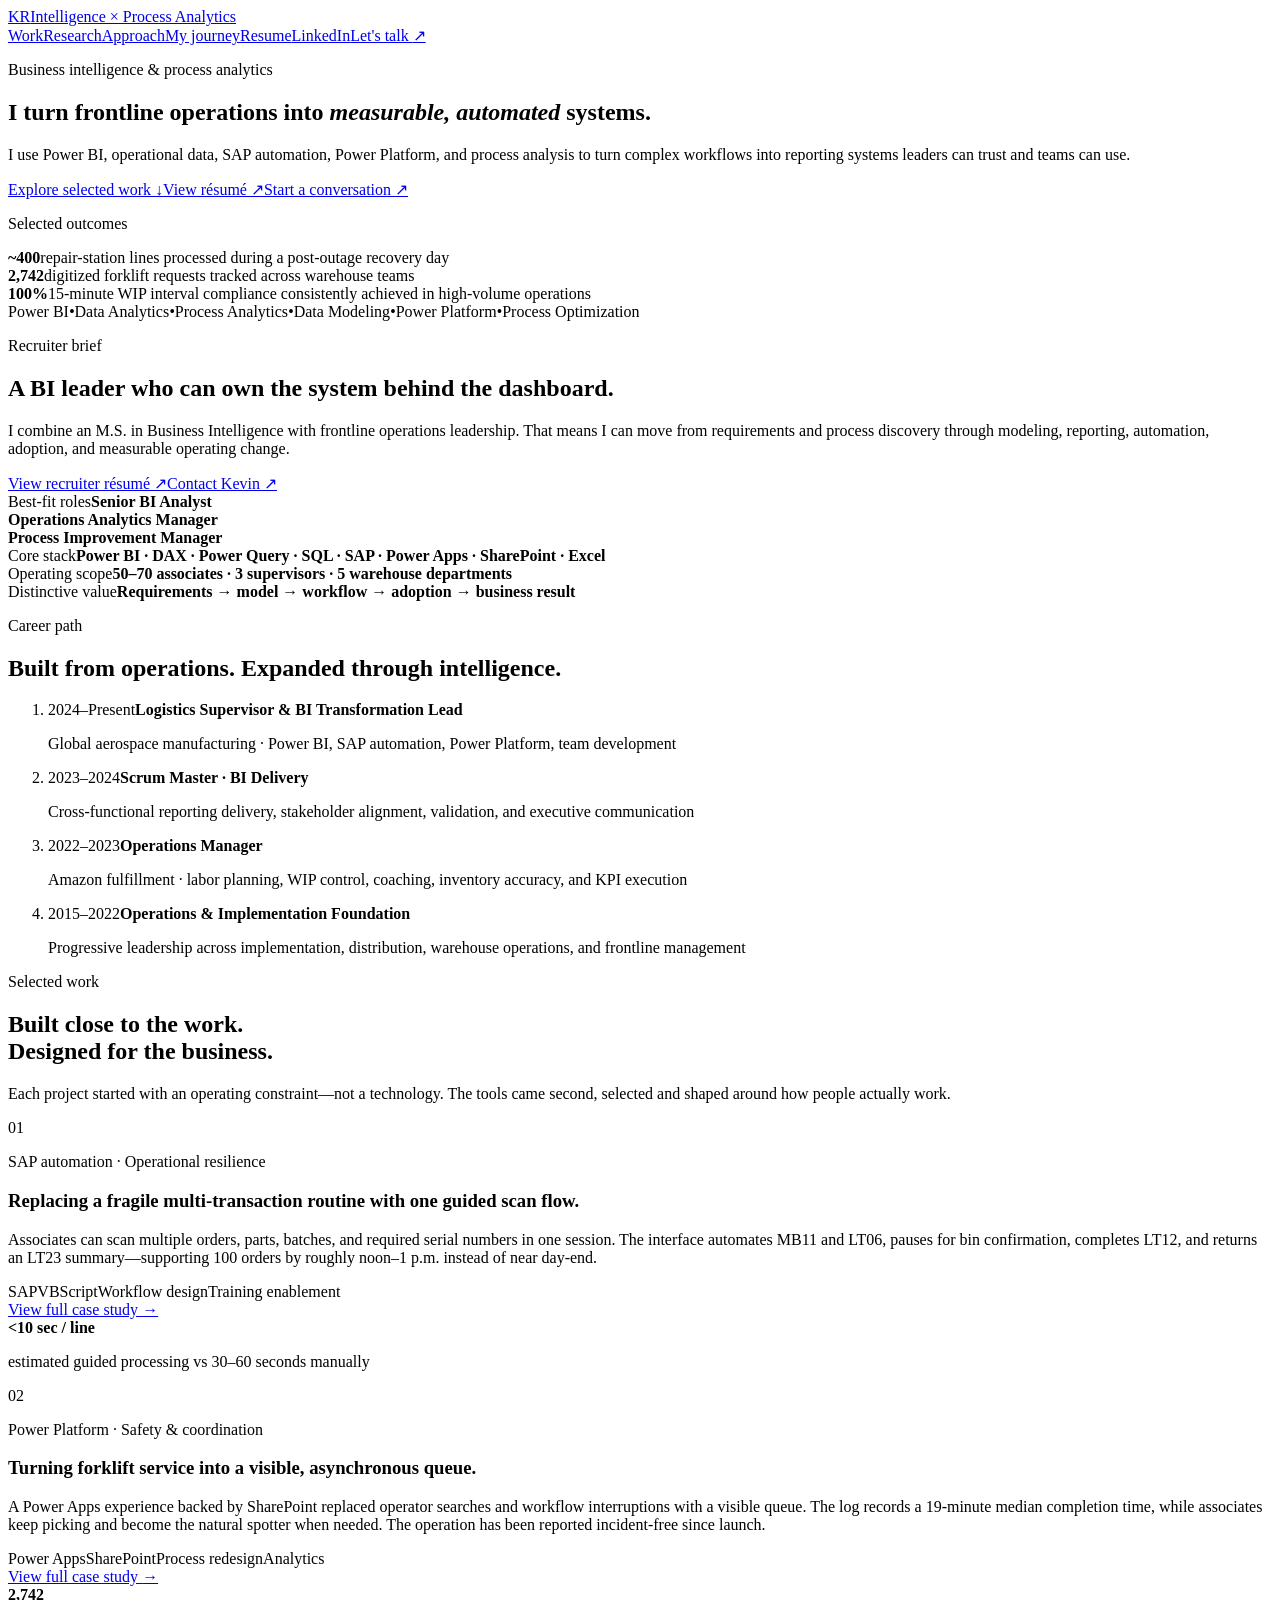
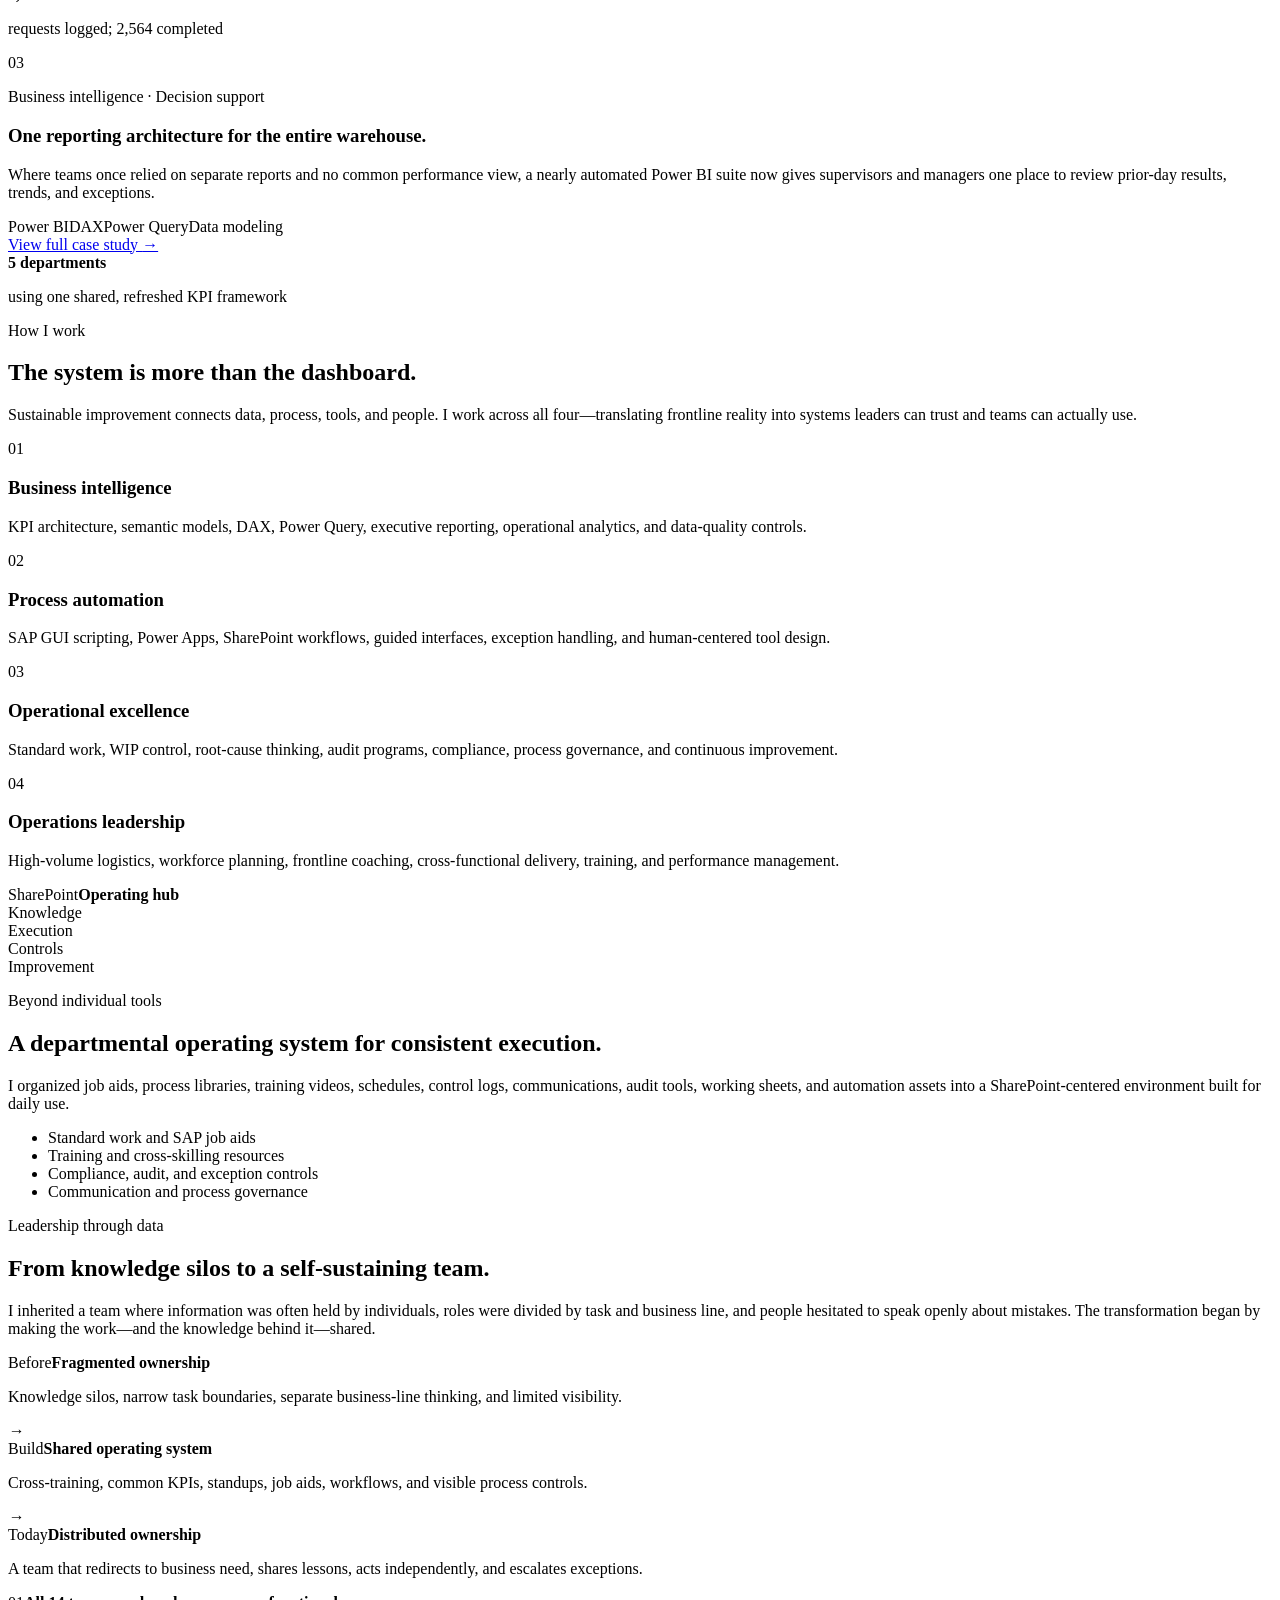
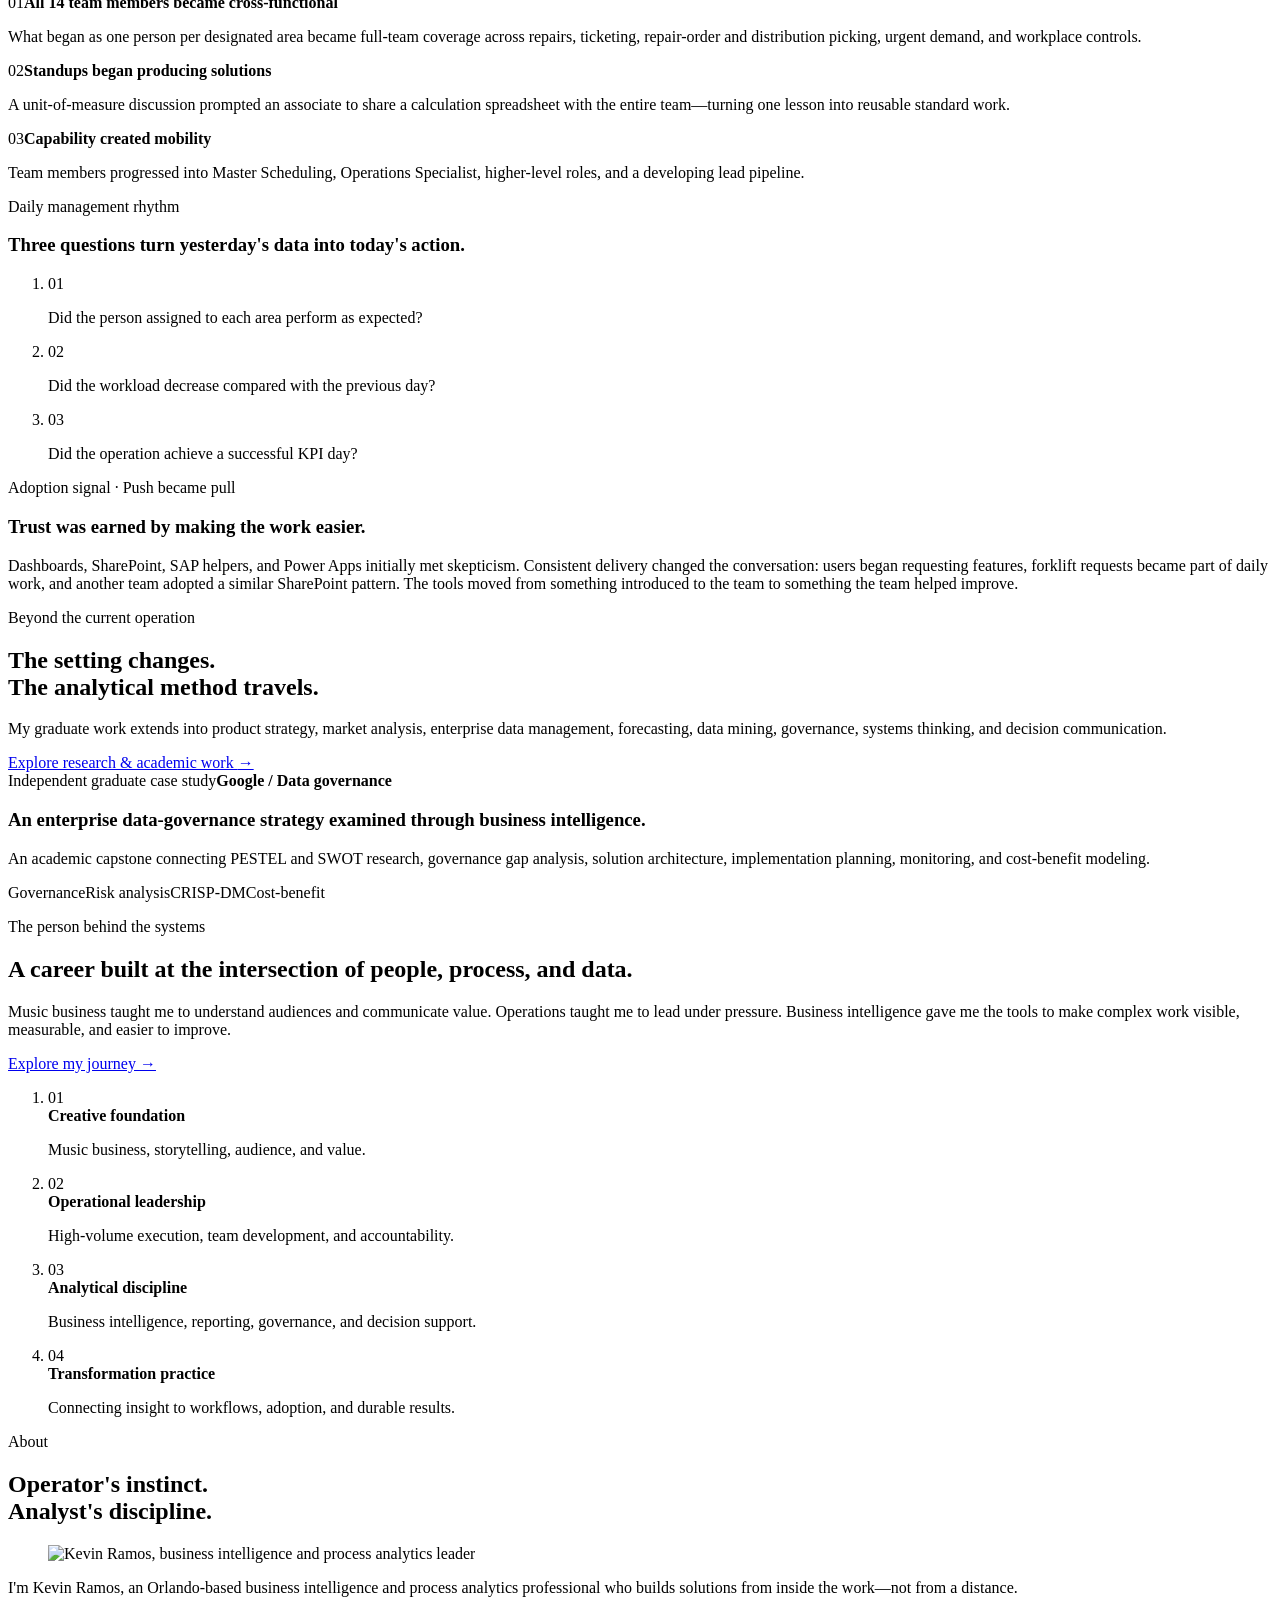
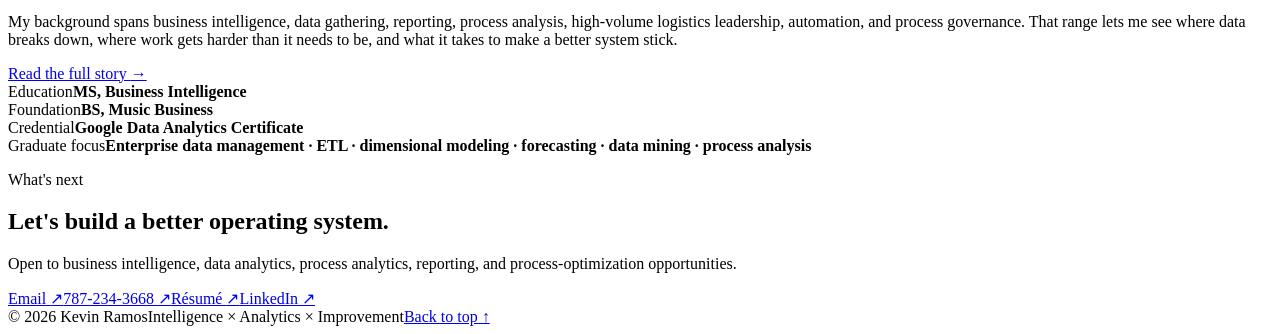
==== commit b2a8ce6d: "Integrate My Journey into portfolio" ====
--- a/index.html
+++ b/index.html
@@ -13,5 +13,5 @@
   <link rel="icon" href="/portfolio/favicon.svg">
   <link rel="stylesheet" href="/portfolio/styles.css">
 </head>
-<body><link rel="preload" as="image" href="/portfolio/kevin-ramos-portrait.png"/><main><header class="site-header"><a class="brand" href="#top" aria-label="Kevin Ramos, home"><span class="brand-mark">KR</span><span class="brand-copy">Intelligence × Process Analytics</span></a><nav aria-label="Primary navigation"><a href="#work">Work</a><a href="/portfolio/beyond-operations">Research</a><a href="#approach">Approach</a><a href="#about">About</a><a href="/portfolio/Kevin_Ramos_Business_Intelligence_Resume.pdf" target="_blank">Resume</a><a href="https://www.linkedin.com/in/kevinramosolmo/" target="_blank" rel="noreferrer">LinkedIn</a><a class="nav-cta" href="mailto:kevina.ramos@outlook.com">Let&#x27;s talk <span aria-hidden="true">↗</span></a></nav></header><section class="hero" id="top"><div class="hero-grid" aria-hidden="true"></div><div class="hero-copy"><p class="eyebrow"><span></span> Business intelligence &amp; process analytics</p><h1>I turn frontline operations into <em>measurable, automated</em> systems.</h1><p class="hero-intro">I use Power BI, operational data, SAP automation, Power Platform, and process analysis to turn complex workflows into reporting systems leaders can trust and teams can use.</p><div class="hero-actions"><a class="button primary" href="#work">Explore selected work <span>↓</span></a><a class="button secondary" href="/portfolio/Kevin_Ramos_Business_Intelligence_Resume.pdf" target="_blank">View résumé <span>↗</span></a><a class="button secondary" href="mailto:kevina.ramos@outlook.com">Start a conversation <span>↗</span></a></div></div><aside class="hero-panel" aria-label="Selected outcomes"><p class="panel-label">Selected outcomes</p><div class="metric-row"><strong>~400</strong><span>repair-station lines processed during a post-outage recovery day</span></div><div class="metric-row"><strong>2,742</strong><span>digitized forklift requests tracked across warehouse teams</span></div><div class="metric-row"><strong>100%</strong><span>15-minute WIP interval compliance consistently achieved in high-volume operations</span></div><div class="signal-line"><span></span><span></span><span></span><span></span><span></span></div></aside></section><section class="proof-strip" aria-label="Areas of expertise"><span>Power BI</span><i>•</i><span>Data Analytics</span><i>•</i><span>Process Analytics</span><i>•</i><span>Data Modeling</span><i>•</i><span>Power Platform</span><i>•</i><span>Process Optimization</span></section><section class="recruiter-brief" aria-labelledby="recruiter-title"><div class="recruiter-intro"><p class="eyebrow"><span></span> Recruiter brief</p><h2 id="recruiter-title">A BI leader who can own the system behind the dashboard.</h2><p>I combine an M.S. in Business Intelligence with frontline operations leadership. That means I can move from requirements and process discovery through modeling, reporting, automation, adoption, and measurable operating change.</p><div class="recruiter-actions"><a href="/portfolio/Kevin_Ramos_Business_Intelligence_Resume.pdf" target="_blank">View recruiter résumé <span>↗</span></a><a href="mailto:kevina.ramos@outlook.com">Contact Kevin <span>↗</span></a></div></div><div class="fit-grid"><article><span>Best-fit roles</span><strong>Senior BI Analyst<br/>Operations Analytics Manager<br/>Process Improvement Manager</strong></article><article><span>Core stack</span><strong>Power BI · DAX · Power Query · SQL · SAP · Power Apps · SharePoint · Excel</strong></article><article><span>Operating scope</span><strong>50–70 associates · 3 supervisors · 5 warehouse departments</strong></article><article><span>Distinctive value</span><strong>Requirements → model → workflow → adoption → business result</strong></article></div></section><section class="career-path" aria-labelledby="career-path-title"><div><p class="eyebrow light"><span></span> Career path</p><h2 id="career-path-title">Built from operations. Expanded through intelligence.</h2></div><ol><li><span>2024–Present</span><strong>Logistics Supervisor &amp; BI Transformation Lead</strong><p>Global aerospace manufacturing · Power BI, SAP automation, Power Platform, team development</p></li><li><span>2023–2024</span><strong>Scrum Master · BI Delivery</strong><p>Cross-functional reporting delivery, stakeholder alignment, validation, and executive communication</p></li><li><span>2022–2023</span><strong>Operations Manager</strong><p>Amazon fulfillment · labor planning, WIP control, coaching, inventory accuracy, and KPI execution</p></li><li><span>2015–2022</span><strong>Operations &amp; Implementation Foundation</strong><p>Progressive leadership across implementation, distribution, warehouse operations, and frontline management</p></li></ol></section><section class="work-section" id="work"><div class="section-heading"><div><p class="eyebrow"><span></span> Selected work</p><h2>Built close to the work.<br/>Designed for the business.</h2></div><p>Each project started with an operating constraint—not a technology. The tools came second, selected and shaped around how people actually work.</p></div><div class="case-list"><article class="case-card lime"><div class="case-index">01</div><div class="case-main"><p class="case-category">SAP automation · Operational resilience</p><h3>Replacing a fragile multi-transaction routine with one guided scan flow.</h3><p class="case-description">Associates can scan multiple orders, parts, batches, and required serial numbers in one session. The interface automates MB11 and LT06, pauses for bin confirmation, completes LT12, and returns an LT23 summary—supporting 100 orders by roughly noon–1 p.m. instead of near day-end.</p><div class="tag-list"><span>SAP</span><span>VBScript</span><span>Workflow design</span><span>Training enablement</span></div><a class="case-link" href="/portfolio/sap-automation">View full case study <span aria-hidden="true">→</span></a></div><div class="case-result"><div class="result-visual" aria-hidden="true"><span></span><span></span><span></span><span></span><span></span></div><strong>&lt;10 sec / line</strong><p>estimated guided processing vs 30–60 seconds manually</p></div></article><article class="case-card amber"><div class="case-index">02</div><div class="case-main"><p class="case-category">Power Platform · Safety &amp; coordination</p><h3>Turning forklift service into a visible, asynchronous queue.</h3><p class="case-description">A Power Apps experience backed by SharePoint replaced operator searches and workflow interruptions with a visible queue. The log records a 19-minute median completion time, while associates keep picking and become the natural spotter when needed. The operation has been reported incident-free since launch.</p><div class="tag-list"><span>Power Apps</span><span>SharePoint</span><span>Process redesign</span><span>Analytics</span></div><a class="case-link" href="/portfolio/forklift-request-system">View full case study <span aria-hidden="true">→</span></a></div><div class="case-result"><div class="result-visual" aria-hidden="true"><span></span><span></span><span></span><span></span><span></span></div><strong>2,742</strong><p>requests logged; 2,564 completed</p></div></article><article class="case-card blue"><div class="case-index">03</div><div class="case-main"><p class="case-category">Business intelligence · Decision support</p><h3>One reporting architecture for the entire warehouse.</h3><p class="case-description">Where teams once relied on separate reports and no common performance view, a nearly automated Power BI suite now gives supervisors and managers one place to review prior-day results, trends, and exceptions.</p><div class="tag-list"><span>Power BI</span><span>DAX</span><span>Power Query</span><span>Data modeling</span></div><a class="case-link" href="/portfolio/warehouse-intelligence">View full case study <span aria-hidden="true">→</span></a></div><div class="case-result"><div class="result-visual" aria-hidden="true"><span></span><span></span><span></span><span></span><span></span></div><strong>5 departments</strong><p>using one shared, refreshed KPI framework</p></div></article></div></section><section class="approach-section" id="approach"><div class="approach-lead"><p class="eyebrow light"><span></span> How I work</p><h2>The system is more than the dashboard.</h2><p>Sustainable improvement connects data, process, tools, and people. I work across all four—translating frontline reality into systems leaders can trust and teams can actually use.</p></div><div class="capability-grid"><article><span class="cap-number">01</span><h3>Business intelligence</h3><p>KPI architecture, semantic models, DAX, Power Query, executive reporting, operational analytics, and data-quality controls.</p></article><article><span class="cap-number">02</span><h3>Process automation</h3><p>SAP GUI scripting, Power Apps, SharePoint workflows, guided interfaces, exception handling, and human-centered tool design.</p></article><article><span class="cap-number">03</span><h3>Operational excellence</h3><p>Standard work, WIP control, root-cause thinking, audit programs, compliance, process governance, and continuous improvement.</p></article><article><span class="cap-number">04</span><h3>Operations leadership</h3><p>High-volume logistics, workforce planning, frontline coaching, cross-functional delivery, training, and performance management.</p></article></div></section><section class="system-section"><div class="system-visual" aria-label="Operational system connecting knowledge, execution, controls, and improvement"><div class="system-core"><span>SharePoint</span><strong>Operating hub</strong></div><div class="orbit orbit-one">Knowledge</div><div class="orbit orbit-two">Execution</div><div class="orbit orbit-three">Controls</div><div class="orbit orbit-four">Improvement</div></div><div class="system-copy"><p class="eyebrow"><span></span> Beyond individual tools</p><h2>A departmental operating system for consistent execution.</h2><p>I organized job aids, process libraries, training videos, schedules, control logs, communications, audit tools, working sheets, and automation assets into a SharePoint-centered environment built for daily use.</p><ul><li>Standard work and SAP job aids</li><li>Training and cross-skilling resources</li><li>Compliance, audit, and exception controls</li><li>Communication and process governance</li></ul></div></section><section class="transformation-section"><div class="transformation-heading"><p class="eyebrow"><span></span> Leadership through data</p><h2>From knowledge silos to a self-sustaining team.</h2></div><div class="transformation-story"><p class="transformation-lead">I inherited a team where information was often held by individuals, roles were divided by task and business line, and people hesitated to speak openly about mistakes. The transformation began by making the work—and the knowledge behind it—shared.</p><div class="transformation-flow" aria-label="Transformation from reactive work to data-informed improvement"><div><span>Before</span><strong>Fragmented ownership</strong><p>Knowledge silos, narrow task boundaries, separate business-line thinking, and limited visibility.</p></div><i aria-hidden="true">→</i><div><span>Build</span><strong>Shared operating system</strong><p>Cross-training, common KPIs, standups, job aids, workflows, and visible process controls.</p></div><i aria-hidden="true">→</i><div><span>Today</span><strong>Distributed ownership</strong><p>A team that redirects to business need, shares lessons, acts independently, and escalates exceptions.</p></div></div><div class="leadership-evidence" aria-label="Evidence of leadership transformation"><article><span>01</span><strong>All 14 team members became cross-functional</strong><p>What began as one person per designated area became full-team coverage across repairs, ticketing, repair-order and distribution picking, urgent demand, and workplace controls.</p></article><article><span>02</span><strong>Standups began producing solutions</strong><p>A unit-of-measure discussion prompted an associate to share a calculation spreadsheet with the entire team—turning one lesson into reusable standard work.</p></article><article><span>03</span><strong>Capability created mobility</strong><p>Team members progressed into Master Scheduling, Operations Specialist, higher-level roles, and a developing lead pipeline.</p></article></div><div class="decision-rhythm"><div><p class="case-category">Daily management rhythm</p><h3>Three questions turn yesterday&#x27;s data into today&#x27;s action.</h3></div><ol><li><span>01</span><p>Did the person assigned to each area perform as expected?</p></li><li><span>02</span><p>Did the workload decrease compared with the previous day?</p></li><li><span>03</span><p>Did the operation achieve a successful KPI day?</p></li></ol></div><aside class="adoption-story"><div><p class="case-category">Adoption signal · Push became pull</p><h3>Trust was earned by making the work easier.</h3></div><p>Dashboards, SharePoint, SAP helpers, and Power Apps initially met skepticism. Consistent delivery changed the conversation: users began requesting features, forklift requests became part of daily work, and another team adopted a similar SharePoint pattern. The tools moved from something introduced to the team to something the team helped improve.</p></aside></div></section><section class="beyond-preview"><div class="beyond-preview-heading"><p class="eyebrow light"><span></span> Beyond the current operation</p><h2>The setting changes.<br/>The analytical method travels.</h2><p>My graduate work extends into product strategy, market analysis, enterprise data management, forecasting, data mining, governance, systems thinking, and decision communication.</p><a href="/portfolio/beyond-operations">Explore research &amp; academic work <span>→</span></a></div><article class="google-preview-card"><div class="google-preview-top"><span>Independent graduate case study</span><strong>Google / Data governance</strong></div><h3>An enterprise data-governance strategy examined through business intelligence.</h3><p>An academic capstone connecting PESTEL and SWOT research, governance gap analysis, solution architecture, implementation planning, monitoring, and cost-benefit modeling.</p><div class="research-methods"><span>Governance</span><span>Risk analysis</span><span>CRISP-DM</span><span>Cost-benefit</span></div><div class="google-signal" aria-hidden="true"><i></i><i></i><i></i><i></i><i></i></div></article></section><section class="about-section" id="about"><div class="about-identity"><p class="eyebrow light"><span></span> About</p><h2>Operator&#x27;s instinct.<br/>Analyst&#x27;s discipline.</h2><figure class="about-portrait"><img src="/portfolio/kevin-ramos-portrait.png" alt="Kevin Ramos, business intelligence and process analytics leader"/></figure></div><div class="about-copy"><p class="about-lead">I&#x27;m Kevin Ramos, an Orlando-based business intelligence and process analytics professional who builds solutions from inside the work—not from a distance.</p><p>My background spans business intelligence, data gathering, reporting, process analysis, high-volume logistics leadership, automation, and process governance. That range lets me see where data breaks down, where work gets harder than it needs to be, and what it takes to make a better system stick.</p><div class="education"><div><span>Education</span><strong>MS, Business Intelligence</strong></div><div><span>Foundation</span><strong>BS, Music Business</strong></div><div><span>Credential</span><strong>Google Data Analytics Certificate</strong></div><div><span>Graduate focus</span><strong>Enterprise data management · ETL · dimensional modeling · forecasting · data mining · process analysis</strong></div></div></div></section><section class="contact-section"><p class="eyebrow"><span></span> What&#x27;s next</p><h2>Let&#x27;s build a better operating system.</h2><p>Open to business intelligence, data analytics, process analytics, reporting, and process-optimization opportunities.</p><div class="contact-links"><a href="mailto:kevina.ramos@outlook.com">Email <span>↗</span></a><a href="tel:+17872343668">787-234-3668 <span>↗</span></a><a href="/portfolio/Kevin_Ramos_Business_Intelligence_Resume.pdf" target="_blank">Résumé <span>↗</span></a><a href="https://www.linkedin.com/in/kevinramosolmo/" target="_blank" rel="noreferrer">LinkedIn <span>↗</span></a></div></section><footer><span>© 2026 Kevin Ramos</span><span>Intelligence × Analytics × Improvement</span><a href="#top">Back to top ↑</a></footer></main></body>
+<body><link rel="preload" as="image" href="/portfolio/kevin-ramos-portrait.png"/><main><header class="site-header"><a class="brand" href="#top" aria-label="Kevin Ramos, home"><span class="brand-mark">KR</span><span class="brand-copy">Intelligence × Process Analytics</span></a><nav aria-label="Primary navigation"><a href="#work">Work</a><a href="/portfolio/beyond-operations">Research</a><a href="#approach">Approach</a><a href="/portfolio/about">My journey</a><a href="/portfolio/Kevin_Ramos_Business_Intelligence_Resume.pdf" target="_blank">Resume</a><a href="https://www.linkedin.com/in/kevinramosolmo/" target="_blank" rel="noreferrer">LinkedIn</a><a class="nav-cta" href="mailto:kevina.ramos@outlook.com">Let&#x27;s talk <span aria-hidden="true">↗</span></a></nav></header><section class="hero" id="top"><div class="hero-grid" aria-hidden="true"></div><div class="hero-copy"><p class="eyebrow"><span></span> Business intelligence &amp; process analytics</p><h1>I turn frontline operations into <em>measurable, automated</em> systems.</h1><p class="hero-intro">I use Power BI, operational data, SAP automation, Power Platform, and process analysis to turn complex workflows into reporting systems leaders can trust and teams can use.</p><div class="hero-actions"><a class="button primary" href="#work">Explore selected work <span>↓</span></a><a class="button secondary" href="/portfolio/Kevin_Ramos_Business_Intelligence_Resume.pdf" target="_blank">View résumé <span>↗</span></a><a class="button secondary" href="mailto:kevina.ramos@outlook.com">Start a conversation <span>↗</span></a></div></div><aside class="hero-panel" aria-label="Selected outcomes"><p class="panel-label">Selected outcomes</p><div class="metric-row"><strong>~400</strong><span>repair-station lines processed during a post-outage recovery day</span></div><div class="metric-row"><strong>2,742</strong><span>digitized forklift requests tracked across warehouse teams</span></div><div class="metric-row"><strong>100%</strong><span>15-minute WIP interval compliance consistently achieved in high-volume operations</span></div><div class="signal-line"><span></span><span></span><span></span><span></span><span></span></div></aside></section><section class="proof-strip" aria-label="Areas of expertise"><span>Power BI</span><i>•</i><span>Data Analytics</span><i>•</i><span>Process Analytics</span><i>•</i><span>Data Modeling</span><i>•</i><span>Power Platform</span><i>•</i><span>Process Optimization</span></section><section class="recruiter-brief" aria-labelledby="recruiter-title"><div class="recruiter-intro"><p class="eyebrow"><span></span> Recruiter brief</p><h2 id="recruiter-title">A BI leader who can own the system behind the dashboard.</h2><p>I combine an M.S. in Business Intelligence with frontline operations leadership. That means I can move from requirements and process discovery through modeling, reporting, automation, adoption, and measurable operating change.</p><div class="recruiter-actions"><a href="/portfolio/Kevin_Ramos_Business_Intelligence_Resume.pdf" target="_blank">View recruiter résumé <span>↗</span></a><a href="mailto:kevina.ramos@outlook.com">Contact Kevin <span>↗</span></a></div></div><div class="fit-grid"><article><span>Best-fit roles</span><strong>Senior BI Analyst<br/>Operations Analytics Manager<br/>Process Improvement Manager</strong></article><article><span>Core stack</span><strong>Power BI · DAX · Power Query · SQL · SAP · Power Apps · SharePoint · Excel</strong></article><article><span>Operating scope</span><strong>50–70 associates · 3 supervisors · 5 warehouse departments</strong></article><article><span>Distinctive value</span><strong>Requirements → model → workflow → adoption → business result</strong></article></div></section><section class="career-path" aria-labelledby="career-path-title"><div><p class="eyebrow light"><span></span> Career path</p><h2 id="career-path-title">Built from operations. Expanded through intelligence.</h2></div><ol><li><span>2024–Present</span><strong>Logistics Supervisor &amp; BI Transformation Lead</strong><p>Global aerospace manufacturing · Power BI, SAP automation, Power Platform, team development</p></li><li><span>2023–2024</span><strong>Scrum Master · BI Delivery</strong><p>Cross-functional reporting delivery, stakeholder alignment, validation, and executive communication</p></li><li><span>2022–2023</span><strong>Operations Manager</strong><p>Amazon fulfillment · labor planning, WIP control, coaching, inventory accuracy, and KPI execution</p></li><li><span>2015–2022</span><strong>Operations &amp; Implementation Foundation</strong><p>Progressive leadership across implementation, distribution, warehouse operations, and frontline management</p></li></ol></section><section class="work-section" id="work"><div class="section-heading"><div><p class="eyebrow"><span></span> Selected work</p><h2>Built close to the work.<br/>Designed for the business.</h2></div><p>Each project started with an operating constraint—not a technology. The tools came second, selected and shaped around how people actually work.</p></div><div class="case-list"><article class="case-card lime"><div class="case-index">01</div><div class="case-main"><p class="case-category">SAP automation · Operational resilience</p><h3>Replacing a fragile multi-transaction routine with one guided scan flow.</h3><p class="case-description">Associates can scan multiple orders, parts, batches, and required serial numbers in one session. The interface automates MB11 and LT06, pauses for bin confirmation, completes LT12, and returns an LT23 summary—supporting 100 orders by roughly noon–1 p.m. instead of near day-end.</p><div class="tag-list"><span>SAP</span><span>VBScript</span><span>Workflow design</span><span>Training enablement</span></div><a class="case-link" href="/portfolio/sap-automation">View full case study <span aria-hidden="true">→</span></a></div><div class="case-result"><div class="result-visual" aria-hidden="true"><span></span><span></span><span></span><span></span><span></span></div><strong>&lt;10 sec / line</strong><p>estimated guided processing vs 30–60 seconds manually</p></div></article><article class="case-card amber"><div class="case-index">02</div><div class="case-main"><p class="case-category">Power Platform · Safety &amp; coordination</p><h3>Turning forklift service into a visible, asynchronous queue.</h3><p class="case-description">A Power Apps experience backed by SharePoint replaced operator searches and workflow interruptions with a visible queue. The log records a 19-minute median completion time, while associates keep picking and become the natural spotter when needed. The operation has been reported incident-free since launch.</p><div class="tag-list"><span>Power Apps</span><span>SharePoint</span><span>Process redesign</span><span>Analytics</span></div><a class="case-link" href="/portfolio/forklift-request-system">View full case study <span aria-hidden="true">→</span></a></div><div class="case-result"><div class="result-visual" aria-hidden="true"><span></span><span></span><span></span><span></span><span></span></div><strong>2,742</strong><p>requests logged; 2,564 completed</p></div></article><article class="case-card blue"><div class="case-index">03</div><div class="case-main"><p class="case-category">Business intelligence · Decision support</p><h3>One reporting architecture for the entire warehouse.</h3><p class="case-description">Where teams once relied on separate reports and no common performance view, a nearly automated Power BI suite now gives supervisors and managers one place to review prior-day results, trends, and exceptions.</p><div class="tag-list"><span>Power BI</span><span>DAX</span><span>Power Query</span><span>Data modeling</span></div><a class="case-link" href="/portfolio/warehouse-intelligence">View full case study <span aria-hidden="true">→</span></a></div><div class="case-result"><div class="result-visual" aria-hidden="true"><span></span><span></span><span></span><span></span><span></span></div><strong>5 departments</strong><p>using one shared, refreshed KPI framework</p></div></article></div></section><section class="approach-section" id="approach"><div class="approach-lead"><p class="eyebrow light"><span></span> How I work</p><h2>The system is more than the dashboard.</h2><p>Sustainable improvement connects data, process, tools, and people. I work across all four—translating frontline reality into systems leaders can trust and teams can actually use.</p></div><div class="capability-grid"><article><span class="cap-number">01</span><h3>Business intelligence</h3><p>KPI architecture, semantic models, DAX, Power Query, executive reporting, operational analytics, and data-quality controls.</p></article><article><span class="cap-number">02</span><h3>Process automation</h3><p>SAP GUI scripting, Power Apps, SharePoint workflows, guided interfaces, exception handling, and human-centered tool design.</p></article><article><span class="cap-number">03</span><h3>Operational excellence</h3><p>Standard work, WIP control, root-cause thinking, audit programs, compliance, process governance, and continuous improvement.</p></article><article><span class="cap-number">04</span><h3>Operations leadership</h3><p>High-volume logistics, workforce planning, frontline coaching, cross-functional delivery, training, and performance management.</p></article></div></section><section class="system-section"><div class="system-visual" aria-label="Operational system connecting knowledge, execution, controls, and improvement"><div class="system-core"><span>SharePoint</span><strong>Operating hub</strong></div><div class="orbit orbit-one">Knowledge</div><div class="orbit orbit-two">Execution</div><div class="orbit orbit-three">Controls</div><div class="orbit orbit-four">Improvement</div></div><div class="system-copy"><p class="eyebrow"><span></span> Beyond individual tools</p><h2>A departmental operating system for consistent execution.</h2><p>I organized job aids, process libraries, training videos, schedules, control logs, communications, audit tools, working sheets, and automation assets into a SharePoint-centered environment built for daily use.</p><ul><li>Standard work and SAP job aids</li><li>Training and cross-skilling resources</li><li>Compliance, audit, and exception controls</li><li>Communication and process governance</li></ul></div></section><section class="transformation-section"><div class="transformation-heading"><p class="eyebrow"><span></span> Leadership through data</p><h2>From knowledge silos to a self-sustaining team.</h2></div><div class="transformation-story"><p class="transformation-lead">I inherited a team where information was often held by individuals, roles were divided by task and business line, and people hesitated to speak openly about mistakes. The transformation began by making the work—and the knowledge behind it—shared.</p><div class="transformation-flow" aria-label="Transformation from reactive work to data-informed improvement"><div><span>Before</span><strong>Fragmented ownership</strong><p>Knowledge silos, narrow task boundaries, separate business-line thinking, and limited visibility.</p></div><i aria-hidden="true">→</i><div><span>Build</span><strong>Shared operating system</strong><p>Cross-training, common KPIs, standups, job aids, workflows, and visible process controls.</p></div><i aria-hidden="true">→</i><div><span>Today</span><strong>Distributed ownership</strong><p>A team that redirects to business need, shares lessons, acts independently, and escalates exceptions.</p></div></div><div class="leadership-evidence" aria-label="Evidence of leadership transformation"><article><span>01</span><strong>All 14 team members became cross-functional</strong><p>What began as one person per designated area became full-team coverage across repairs, ticketing, repair-order and distribution picking, urgent demand, and workplace controls.</p></article><article><span>02</span><strong>Standups began producing solutions</strong><p>A unit-of-measure discussion prompted an associate to share a calculation spreadsheet with the entire team—turning one lesson into reusable standard work.</p></article><article><span>03</span><strong>Capability created mobility</strong><p>Team members progressed into Master Scheduling, Operations Specialist, higher-level roles, and a developing lead pipeline.</p></article></div><div class="decision-rhythm"><div><p class="case-category">Daily management rhythm</p><h3>Three questions turn yesterday&#x27;s data into today&#x27;s action.</h3></div><ol><li><span>01</span><p>Did the person assigned to each area perform as expected?</p></li><li><span>02</span><p>Did the workload decrease compared with the previous day?</p></li><li><span>03</span><p>Did the operation achieve a successful KPI day?</p></li></ol></div><aside class="adoption-story"><div><p class="case-category">Adoption signal · Push became pull</p><h3>Trust was earned by making the work easier.</h3></div><p>Dashboards, SharePoint, SAP helpers, and Power Apps initially met skepticism. Consistent delivery changed the conversation: users began requesting features, forklift requests became part of daily work, and another team adopted a similar SharePoint pattern. The tools moved from something introduced to the team to something the team helped improve.</p></aside></div></section><section class="beyond-preview"><div class="beyond-preview-heading"><p class="eyebrow light"><span></span> Beyond the current operation</p><h2>The setting changes.<br/>The analytical method travels.</h2><p>My graduate work extends into product strategy, market analysis, enterprise data management, forecasting, data mining, governance, systems thinking, and decision communication.</p><a href="/portfolio/beyond-operations">Explore research &amp; academic work <span>→</span></a></div><article class="google-preview-card"><div class="google-preview-top"><span>Independent graduate case study</span><strong>Google / Data governance</strong></div><h3>An enterprise data-governance strategy examined through business intelligence.</h3><p>An academic capstone connecting PESTEL and SWOT research, governance gap analysis, solution architecture, implementation planning, monitoring, and cost-benefit modeling.</p><div class="research-methods"><span>Governance</span><span>Risk analysis</span><span>CRISP-DM</span><span>Cost-benefit</span></div><div class="google-signal" aria-hidden="true"><i></i><i></i><i></i><i></i><i></i></div></article></section><section class="journey-preview" aria-labelledby="journey-preview-title"><div class="journey-preview-copy"><p class="eyebrow"><span></span> The person behind the systems</p><h2 id="journey-preview-title">A career built at the intersection of people, process, and data.</h2><p>Music business taught me to understand audiences and communicate value. Operations taught me to lead under pressure. Business intelligence gave me the tools to make complex work visible, measurable, and easier to improve.</p><a href="/portfolio/about">Explore my journey <span aria-hidden="true">→</span></a></div><ol class="journey-preview-path" aria-label="Kevin Ramos career journey"><li><span>01</span><div><strong>Creative foundation</strong><p>Music business, storytelling, audience, and value.</p></div></li><li><span>02</span><div><strong>Operational leadership</strong><p>High-volume execution, team development, and accountability.</p></div></li><li><span>03</span><div><strong>Analytical discipline</strong><p>Business intelligence, reporting, governance, and decision support.</p></div></li><li><span>04</span><div><strong>Transformation practice</strong><p>Connecting insight to workflows, adoption, and durable results.</p></div></li></ol></section><section class="about-section" id="about"><div class="about-identity"><p class="eyebrow light"><span></span> About</p><h2>Operator&#x27;s instinct.<br/>Analyst&#x27;s discipline.</h2><figure class="about-portrait"><img src="/portfolio/kevin-ramos-portrait.png" alt="Kevin Ramos, business intelligence and process analytics leader"/></figure></div><div class="about-copy"><p class="about-lead">I&#x27;m Kevin Ramos, an Orlando-based business intelligence and process analytics professional who builds solutions from inside the work—not from a distance.</p><p>My background spans business intelligence, data gathering, reporting, process analysis, high-volume logistics leadership, automation, and process governance. That range lets me see where data breaks down, where work gets harder than it needs to be, and what it takes to make a better system stick.</p><a class="about-journey-link" href="/portfolio/about">Read the full story <span aria-hidden="true">→</span></a><div class="education"><div><span>Education</span><strong>MS, Business Intelligence</strong></div><div><span>Foundation</span><strong>BS, Music Business</strong></div><div><span>Credential</span><strong>Google Data Analytics Certificate</strong></div><div><span>Graduate focus</span><strong>Enterprise data management · ETL · dimensional modeling · forecasting · data mining · process analysis</strong></div></div></div></section><section class="contact-section"><p class="eyebrow"><span></span> What&#x27;s next</p><h2>Let&#x27;s build a better operating system.</h2><p>Open to business intelligence, data analytics, process analytics, reporting, and process-optimization opportunities.</p><div class="contact-links"><a href="mailto:kevina.ramos@outlook.com">Email <span>↗</span></a><a href="tel:+17872343668">787-234-3668 <span>↗</span></a><a href="/portfolio/Kevin_Ramos_Business_Intelligence_Resume.pdf" target="_blank">Résumé <span>↗</span></a><a href="https://www.linkedin.com/in/kevinramosolmo/" target="_blank" rel="noreferrer">LinkedIn <span>↗</span></a></div></section><footer><span>© 2026 Kevin Ramos</span><span>Intelligence × Analytics × Improvement</span><a href="#top">Back to top ↑</a></footer></main></body>
 </html>
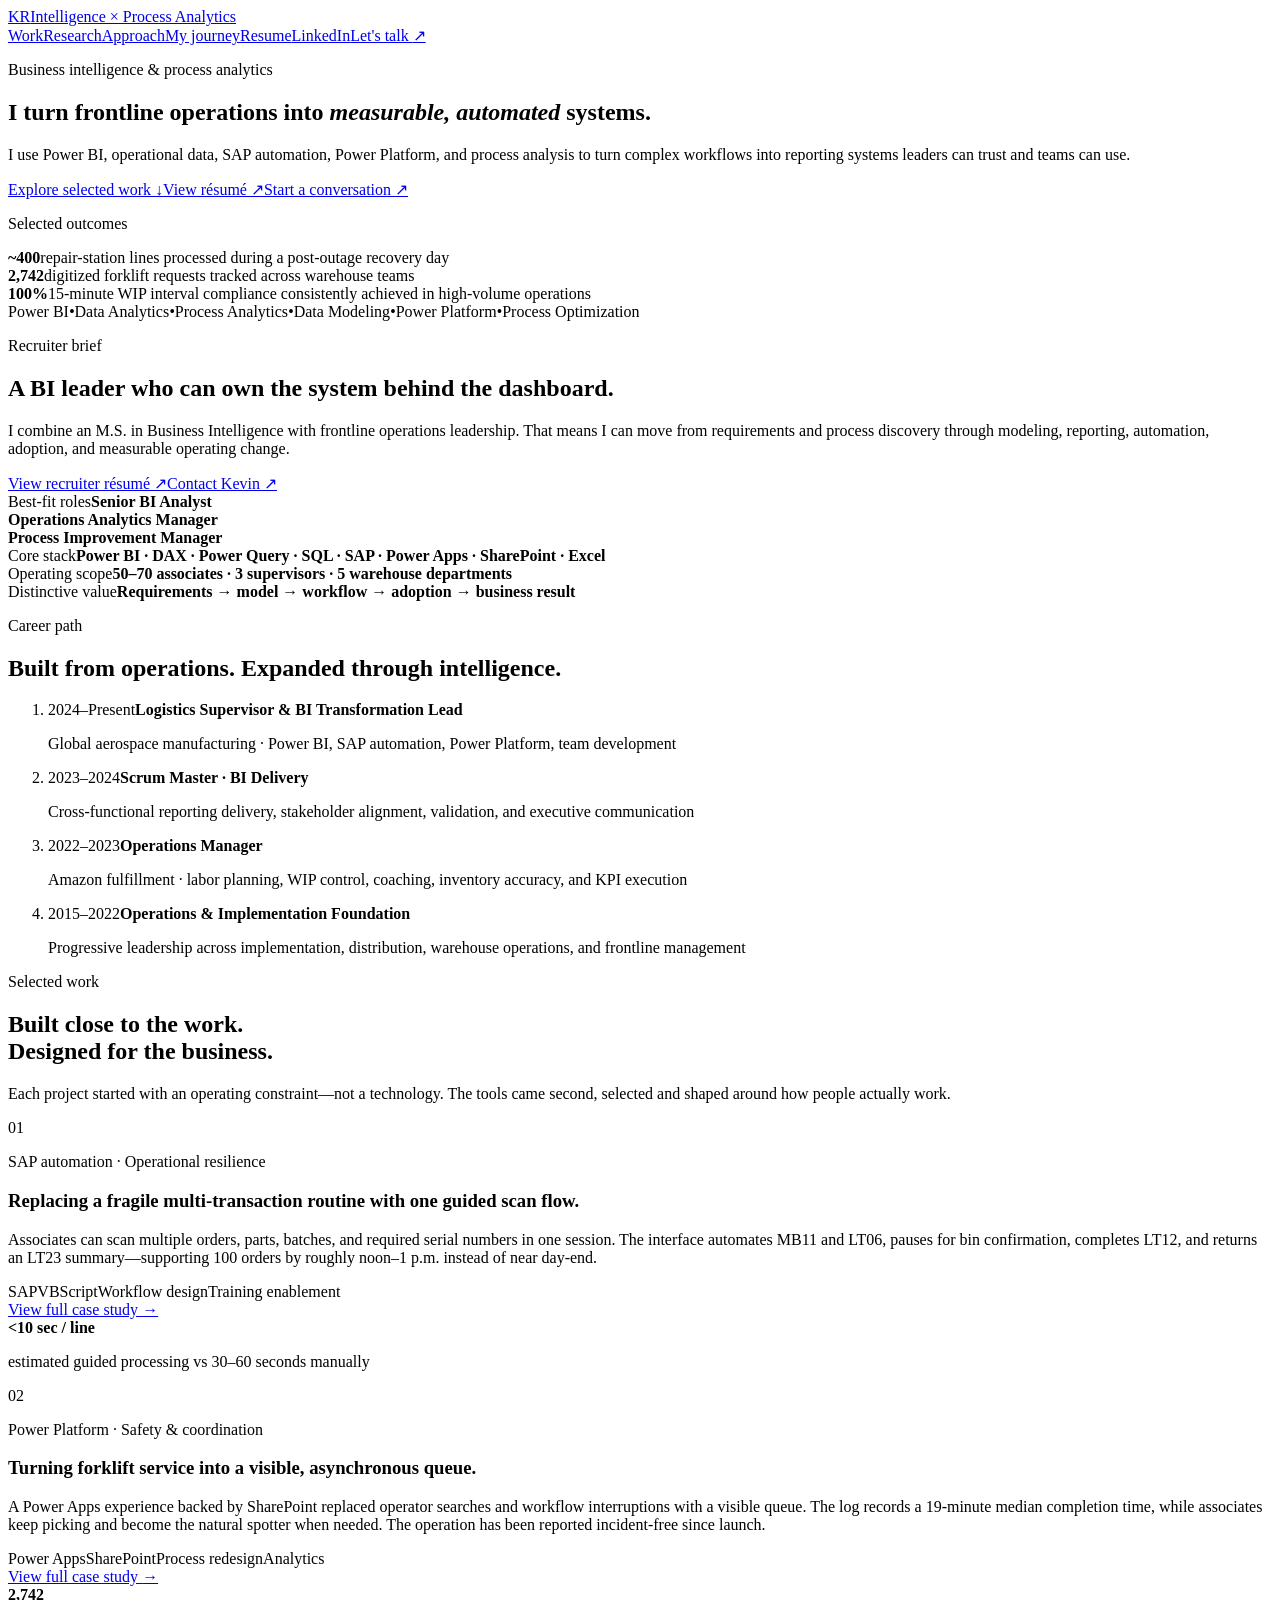
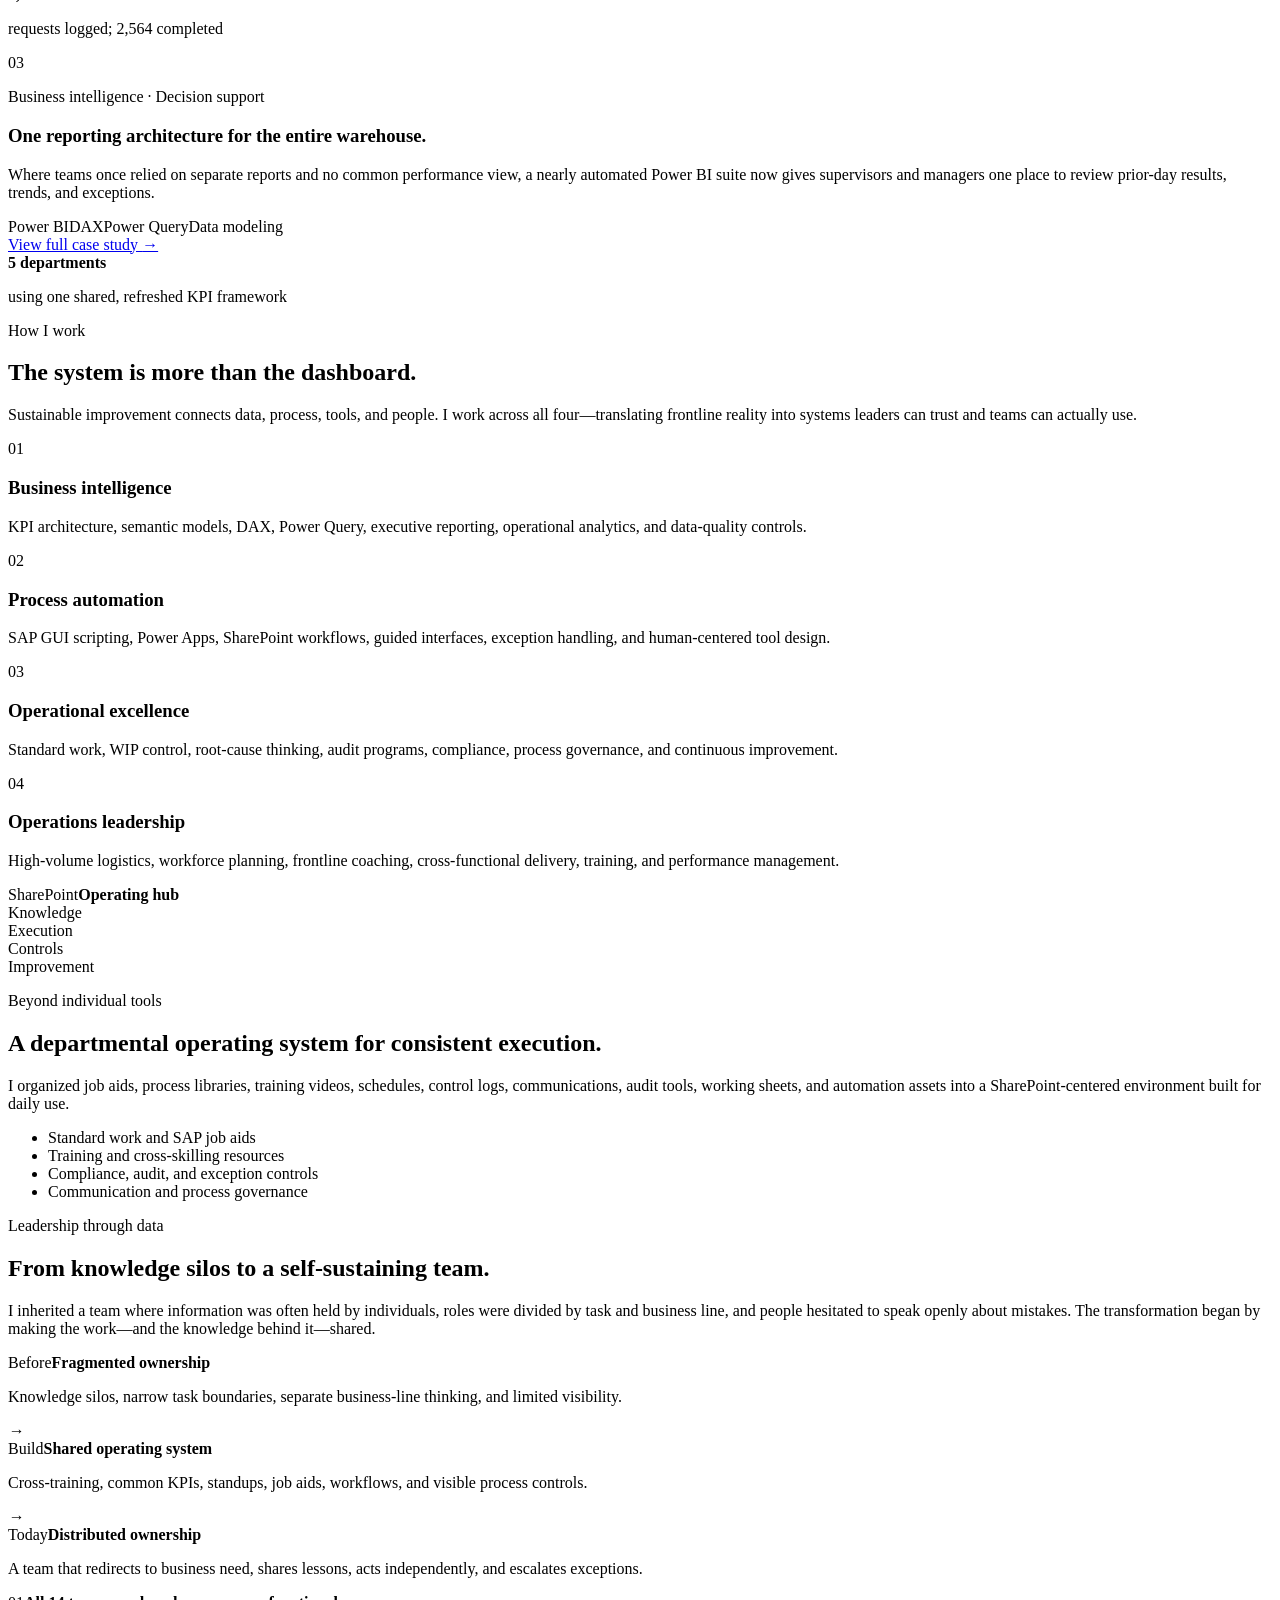
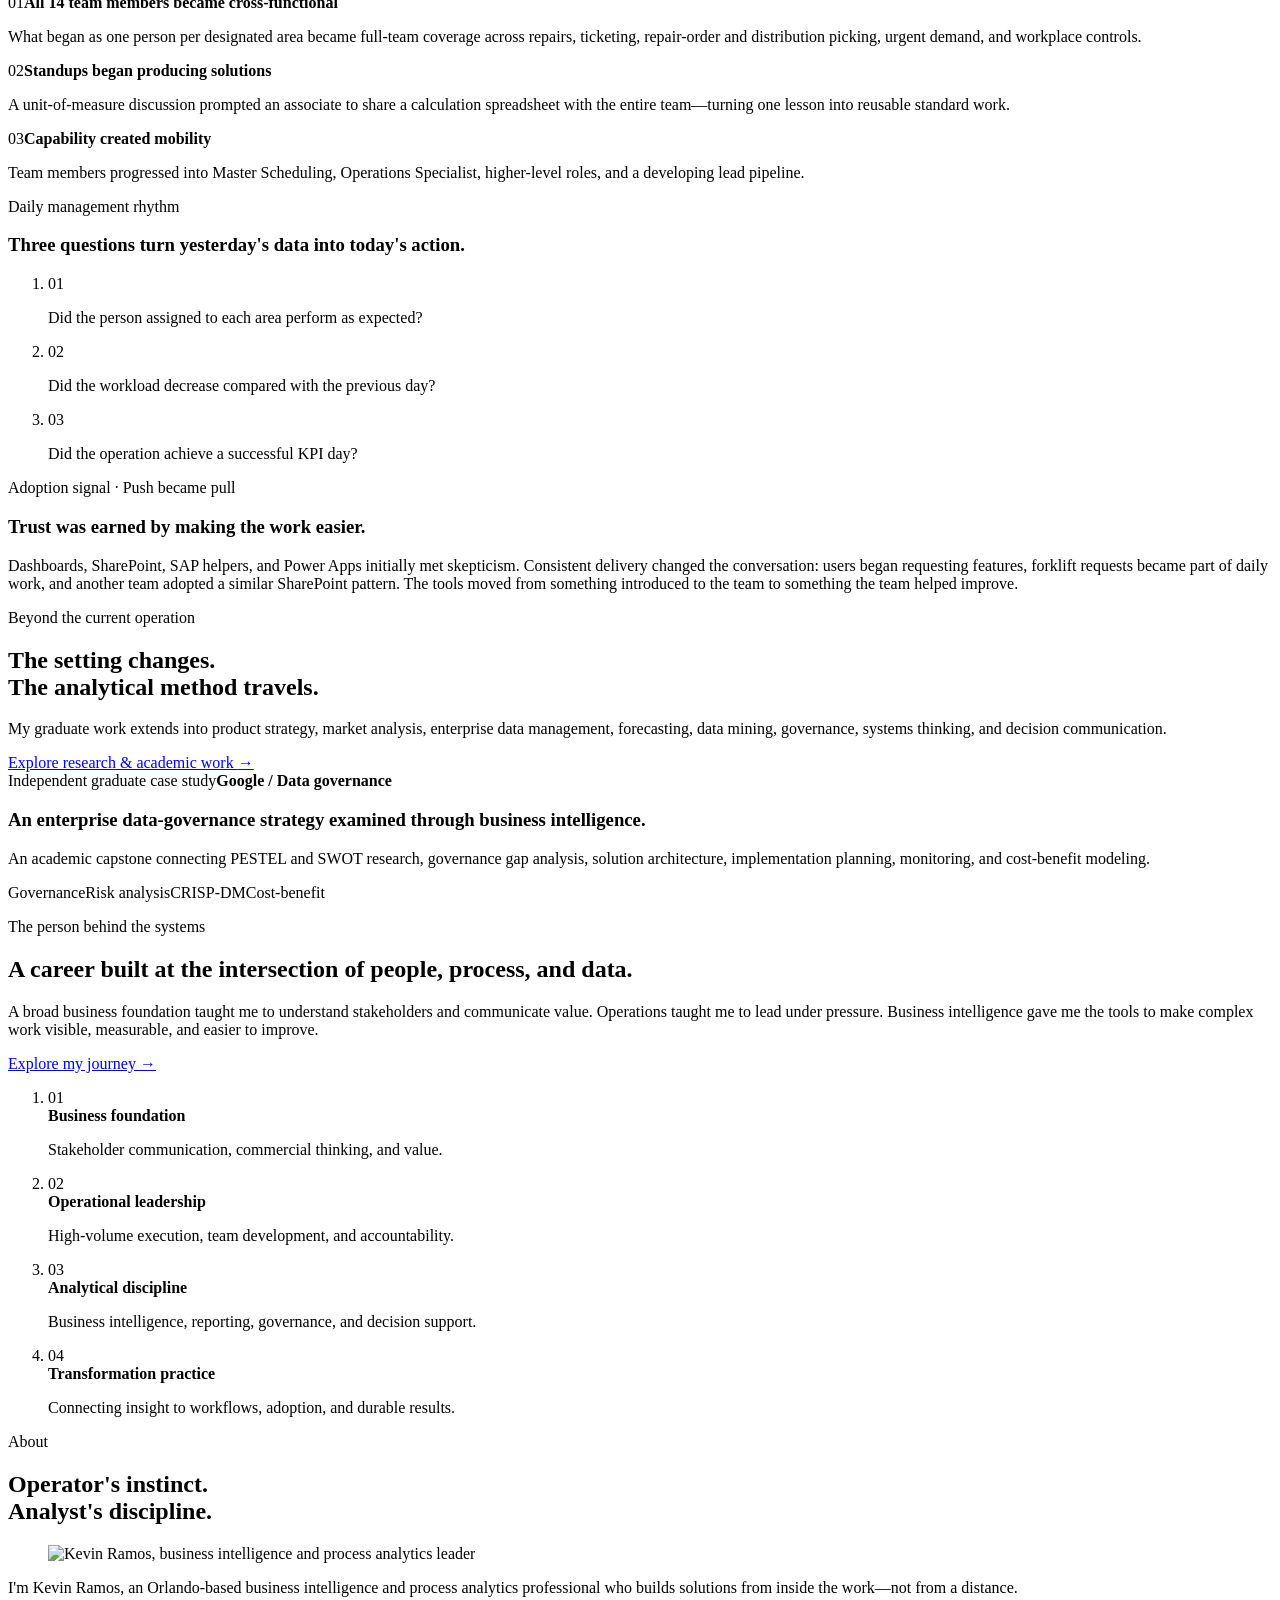
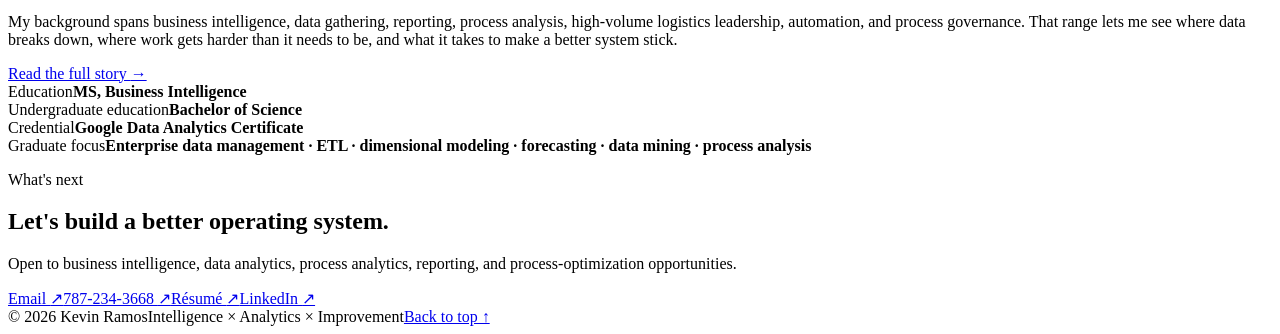
==== commit 6415ea2a: "Position portfolio for broader business roles" ====
--- a/index.html
+++ b/index.html
@@ -13,5 +13,5 @@
   <link rel="icon" href="/portfolio/favicon.svg">
   <link rel="stylesheet" href="/portfolio/styles.css">
 </head>
-<body><link rel="preload" as="image" href="/portfolio/kevin-ramos-portrait.png"/><main><header class="site-header"><a class="brand" href="#top" aria-label="Kevin Ramos, home"><span class="brand-mark">KR</span><span class="brand-copy">Intelligence × Process Analytics</span></a><nav aria-label="Primary navigation"><a href="#work">Work</a><a href="/portfolio/beyond-operations">Research</a><a href="#approach">Approach</a><a href="/portfolio/about">My journey</a><a href="/portfolio/Kevin_Ramos_Business_Intelligence_Resume.pdf" target="_blank">Resume</a><a href="https://www.linkedin.com/in/kevinramosolmo/" target="_blank" rel="noreferrer">LinkedIn</a><a class="nav-cta" href="mailto:kevina.ramos@outlook.com">Let&#x27;s talk <span aria-hidden="true">↗</span></a></nav></header><section class="hero" id="top"><div class="hero-grid" aria-hidden="true"></div><div class="hero-copy"><p class="eyebrow"><span></span> Business intelligence &amp; process analytics</p><h1>I turn frontline operations into <em>measurable, automated</em> systems.</h1><p class="hero-intro">I use Power BI, operational data, SAP automation, Power Platform, and process analysis to turn complex workflows into reporting systems leaders can trust and teams can use.</p><div class="hero-actions"><a class="button primary" href="#work">Explore selected work <span>↓</span></a><a class="button secondary" href="/portfolio/Kevin_Ramos_Business_Intelligence_Resume.pdf" target="_blank">View résumé <span>↗</span></a><a class="button secondary" href="mailto:kevina.ramos@outlook.com">Start a conversation <span>↗</span></a></div></div><aside class="hero-panel" aria-label="Selected outcomes"><p class="panel-label">Selected outcomes</p><div class="metric-row"><strong>~400</strong><span>repair-station lines processed during a post-outage recovery day</span></div><div class="metric-row"><strong>2,742</strong><span>digitized forklift requests tracked across warehouse teams</span></div><div class="metric-row"><strong>100%</strong><span>15-minute WIP interval compliance consistently achieved in high-volume operations</span></div><div class="signal-line"><span></span><span></span><span></span><span></span><span></span></div></aside></section><section class="proof-strip" aria-label="Areas of expertise"><span>Power BI</span><i>•</i><span>Data Analytics</span><i>•</i><span>Process Analytics</span><i>•</i><span>Data Modeling</span><i>•</i><span>Power Platform</span><i>•</i><span>Process Optimization</span></section><section class="recruiter-brief" aria-labelledby="recruiter-title"><div class="recruiter-intro"><p class="eyebrow"><span></span> Recruiter brief</p><h2 id="recruiter-title">A BI leader who can own the system behind the dashboard.</h2><p>I combine an M.S. in Business Intelligence with frontline operations leadership. That means I can move from requirements and process discovery through modeling, reporting, automation, adoption, and measurable operating change.</p><div class="recruiter-actions"><a href="/portfolio/Kevin_Ramos_Business_Intelligence_Resume.pdf" target="_blank">View recruiter résumé <span>↗</span></a><a href="mailto:kevina.ramos@outlook.com">Contact Kevin <span>↗</span></a></div></div><div class="fit-grid"><article><span>Best-fit roles</span><strong>Senior BI Analyst<br/>Operations Analytics Manager<br/>Process Improvement Manager</strong></article><article><span>Core stack</span><strong>Power BI · DAX · Power Query · SQL · SAP · Power Apps · SharePoint · Excel</strong></article><article><span>Operating scope</span><strong>50–70 associates · 3 supervisors · 5 warehouse departments</strong></article><article><span>Distinctive value</span><strong>Requirements → model → workflow → adoption → business result</strong></article></div></section><section class="career-path" aria-labelledby="career-path-title"><div><p class="eyebrow light"><span></span> Career path</p><h2 id="career-path-title">Built from operations. Expanded through intelligence.</h2></div><ol><li><span>2024–Present</span><strong>Logistics Supervisor &amp; BI Transformation Lead</strong><p>Global aerospace manufacturing · Power BI, SAP automation, Power Platform, team development</p></li><li><span>2023–2024</span><strong>Scrum Master · BI Delivery</strong><p>Cross-functional reporting delivery, stakeholder alignment, validation, and executive communication</p></li><li><span>2022–2023</span><strong>Operations Manager</strong><p>Amazon fulfillment · labor planning, WIP control, coaching, inventory accuracy, and KPI execution</p></li><li><span>2015–2022</span><strong>Operations &amp; Implementation Foundation</strong><p>Progressive leadership across implementation, distribution, warehouse operations, and frontline management</p></li></ol></section><section class="work-section" id="work"><div class="section-heading"><div><p class="eyebrow"><span></span> Selected work</p><h2>Built close to the work.<br/>Designed for the business.</h2></div><p>Each project started with an operating constraint—not a technology. The tools came second, selected and shaped around how people actually work.</p></div><div class="case-list"><article class="case-card lime"><div class="case-index">01</div><div class="case-main"><p class="case-category">SAP automation · Operational resilience</p><h3>Replacing a fragile multi-transaction routine with one guided scan flow.</h3><p class="case-description">Associates can scan multiple orders, parts, batches, and required serial numbers in one session. The interface automates MB11 and LT06, pauses for bin confirmation, completes LT12, and returns an LT23 summary—supporting 100 orders by roughly noon–1 p.m. instead of near day-end.</p><div class="tag-list"><span>SAP</span><span>VBScript</span><span>Workflow design</span><span>Training enablement</span></div><a class="case-link" href="/portfolio/sap-automation">View full case study <span aria-hidden="true">→</span></a></div><div class="case-result"><div class="result-visual" aria-hidden="true"><span></span><span></span><span></span><span></span><span></span></div><strong>&lt;10 sec / line</strong><p>estimated guided processing vs 30–60 seconds manually</p></div></article><article class="case-card amber"><div class="case-index">02</div><div class="case-main"><p class="case-category">Power Platform · Safety &amp; coordination</p><h3>Turning forklift service into a visible, asynchronous queue.</h3><p class="case-description">A Power Apps experience backed by SharePoint replaced operator searches and workflow interruptions with a visible queue. The log records a 19-minute median completion time, while associates keep picking and become the natural spotter when needed. The operation has been reported incident-free since launch.</p><div class="tag-list"><span>Power Apps</span><span>SharePoint</span><span>Process redesign</span><span>Analytics</span></div><a class="case-link" href="/portfolio/forklift-request-system">View full case study <span aria-hidden="true">→</span></a></div><div class="case-result"><div class="result-visual" aria-hidden="true"><span></span><span></span><span></span><span></span><span></span></div><strong>2,742</strong><p>requests logged; 2,564 completed</p></div></article><article class="case-card blue"><div class="case-index">03</div><div class="case-main"><p class="case-category">Business intelligence · Decision support</p><h3>One reporting architecture for the entire warehouse.</h3><p class="case-description">Where teams once relied on separate reports and no common performance view, a nearly automated Power BI suite now gives supervisors and managers one place to review prior-day results, trends, and exceptions.</p><div class="tag-list"><span>Power BI</span><span>DAX</span><span>Power Query</span><span>Data modeling</span></div><a class="case-link" href="/portfolio/warehouse-intelligence">View full case study <span aria-hidden="true">→</span></a></div><div class="case-result"><div class="result-visual" aria-hidden="true"><span></span><span></span><span></span><span></span><span></span></div><strong>5 departments</strong><p>using one shared, refreshed KPI framework</p></div></article></div></section><section class="approach-section" id="approach"><div class="approach-lead"><p class="eyebrow light"><span></span> How I work</p><h2>The system is more than the dashboard.</h2><p>Sustainable improvement connects data, process, tools, and people. I work across all four—translating frontline reality into systems leaders can trust and teams can actually use.</p></div><div class="capability-grid"><article><span class="cap-number">01</span><h3>Business intelligence</h3><p>KPI architecture, semantic models, DAX, Power Query, executive reporting, operational analytics, and data-quality controls.</p></article><article><span class="cap-number">02</span><h3>Process automation</h3><p>SAP GUI scripting, Power Apps, SharePoint workflows, guided interfaces, exception handling, and human-centered tool design.</p></article><article><span class="cap-number">03</span><h3>Operational excellence</h3><p>Standard work, WIP control, root-cause thinking, audit programs, compliance, process governance, and continuous improvement.</p></article><article><span class="cap-number">04</span><h3>Operations leadership</h3><p>High-volume logistics, workforce planning, frontline coaching, cross-functional delivery, training, and performance management.</p></article></div></section><section class="system-section"><div class="system-visual" aria-label="Operational system connecting knowledge, execution, controls, and improvement"><div class="system-core"><span>SharePoint</span><strong>Operating hub</strong></div><div class="orbit orbit-one">Knowledge</div><div class="orbit orbit-two">Execution</div><div class="orbit orbit-three">Controls</div><div class="orbit orbit-four">Improvement</div></div><div class="system-copy"><p class="eyebrow"><span></span> Beyond individual tools</p><h2>A departmental operating system for consistent execution.</h2><p>I organized job aids, process libraries, training videos, schedules, control logs, communications, audit tools, working sheets, and automation assets into a SharePoint-centered environment built for daily use.</p><ul><li>Standard work and SAP job aids</li><li>Training and cross-skilling resources</li><li>Compliance, audit, and exception controls</li><li>Communication and process governance</li></ul></div></section><section class="transformation-section"><div class="transformation-heading"><p class="eyebrow"><span></span> Leadership through data</p><h2>From knowledge silos to a self-sustaining team.</h2></div><div class="transformation-story"><p class="transformation-lead">I inherited a team where information was often held by individuals, roles were divided by task and business line, and people hesitated to speak openly about mistakes. The transformation began by making the work—and the knowledge behind it—shared.</p><div class="transformation-flow" aria-label="Transformation from reactive work to data-informed improvement"><div><span>Before</span><strong>Fragmented ownership</strong><p>Knowledge silos, narrow task boundaries, separate business-line thinking, and limited visibility.</p></div><i aria-hidden="true">→</i><div><span>Build</span><strong>Shared operating system</strong><p>Cross-training, common KPIs, standups, job aids, workflows, and visible process controls.</p></div><i aria-hidden="true">→</i><div><span>Today</span><strong>Distributed ownership</strong><p>A team that redirects to business need, shares lessons, acts independently, and escalates exceptions.</p></div></div><div class="leadership-evidence" aria-label="Evidence of leadership transformation"><article><span>01</span><strong>All 14 team members became cross-functional</strong><p>What began as one person per designated area became full-team coverage across repairs, ticketing, repair-order and distribution picking, urgent demand, and workplace controls.</p></article><article><span>02</span><strong>Standups began producing solutions</strong><p>A unit-of-measure discussion prompted an associate to share a calculation spreadsheet with the entire team—turning one lesson into reusable standard work.</p></article><article><span>03</span><strong>Capability created mobility</strong><p>Team members progressed into Master Scheduling, Operations Specialist, higher-level roles, and a developing lead pipeline.</p></article></div><div class="decision-rhythm"><div><p class="case-category">Daily management rhythm</p><h3>Three questions turn yesterday&#x27;s data into today&#x27;s action.</h3></div><ol><li><span>01</span><p>Did the person assigned to each area perform as expected?</p></li><li><span>02</span><p>Did the workload decrease compared with the previous day?</p></li><li><span>03</span><p>Did the operation achieve a successful KPI day?</p></li></ol></div><aside class="adoption-story"><div><p class="case-category">Adoption signal · Push became pull</p><h3>Trust was earned by making the work easier.</h3></div><p>Dashboards, SharePoint, SAP helpers, and Power Apps initially met skepticism. Consistent delivery changed the conversation: users began requesting features, forklift requests became part of daily work, and another team adopted a similar SharePoint pattern. The tools moved from something introduced to the team to something the team helped improve.</p></aside></div></section><section class="beyond-preview"><div class="beyond-preview-heading"><p class="eyebrow light"><span></span> Beyond the current operation</p><h2>The setting changes.<br/>The analytical method travels.</h2><p>My graduate work extends into product strategy, market analysis, enterprise data management, forecasting, data mining, governance, systems thinking, and decision communication.</p><a href="/portfolio/beyond-operations">Explore research &amp; academic work <span>→</span></a></div><article class="google-preview-card"><div class="google-preview-top"><span>Independent graduate case study</span><strong>Google / Data governance</strong></div><h3>An enterprise data-governance strategy examined through business intelligence.</h3><p>An academic capstone connecting PESTEL and SWOT research, governance gap analysis, solution architecture, implementation planning, monitoring, and cost-benefit modeling.</p><div class="research-methods"><span>Governance</span><span>Risk analysis</span><span>CRISP-DM</span><span>Cost-benefit</span></div><div class="google-signal" aria-hidden="true"><i></i><i></i><i></i><i></i><i></i></div></article></section><section class="journey-preview" aria-labelledby="journey-preview-title"><div class="journey-preview-copy"><p class="eyebrow"><span></span> The person behind the systems</p><h2 id="journey-preview-title">A career built at the intersection of people, process, and data.</h2><p>Music business taught me to understand audiences and communicate value. Operations taught me to lead under pressure. Business intelligence gave me the tools to make complex work visible, measurable, and easier to improve.</p><a href="/portfolio/about">Explore my journey <span aria-hidden="true">→</span></a></div><ol class="journey-preview-path" aria-label="Kevin Ramos career journey"><li><span>01</span><div><strong>Creative foundation</strong><p>Music business, storytelling, audience, and value.</p></div></li><li><span>02</span><div><strong>Operational leadership</strong><p>High-volume execution, team development, and accountability.</p></div></li><li><span>03</span><div><strong>Analytical discipline</strong><p>Business intelligence, reporting, governance, and decision support.</p></div></li><li><span>04</span><div><strong>Transformation practice</strong><p>Connecting insight to workflows, adoption, and durable results.</p></div></li></ol></section><section class="about-section" id="about"><div class="about-identity"><p class="eyebrow light"><span></span> About</p><h2>Operator&#x27;s instinct.<br/>Analyst&#x27;s discipline.</h2><figure class="about-portrait"><img src="/portfolio/kevin-ramos-portrait.png" alt="Kevin Ramos, business intelligence and process analytics leader"/></figure></div><div class="about-copy"><p class="about-lead">I&#x27;m Kevin Ramos, an Orlando-based business intelligence and process analytics professional who builds solutions from inside the work—not from a distance.</p><p>My background spans business intelligence, data gathering, reporting, process analysis, high-volume logistics leadership, automation, and process governance. That range lets me see where data breaks down, where work gets harder than it needs to be, and what it takes to make a better system stick.</p><a class="about-journey-link" href="/portfolio/about">Read the full story <span aria-hidden="true">→</span></a><div class="education"><div><span>Education</span><strong>MS, Business Intelligence</strong></div><div><span>Foundation</span><strong>BS, Music Business</strong></div><div><span>Credential</span><strong>Google Data Analytics Certificate</strong></div><div><span>Graduate focus</span><strong>Enterprise data management · ETL · dimensional modeling · forecasting · data mining · process analysis</strong></div></div></div></section><section class="contact-section"><p class="eyebrow"><span></span> What&#x27;s next</p><h2>Let&#x27;s build a better operating system.</h2><p>Open to business intelligence, data analytics, process analytics, reporting, and process-optimization opportunities.</p><div class="contact-links"><a href="mailto:kevina.ramos@outlook.com">Email <span>↗</span></a><a href="tel:+17872343668">787-234-3668 <span>↗</span></a><a href="/portfolio/Kevin_Ramos_Business_Intelligence_Resume.pdf" target="_blank">Résumé <span>↗</span></a><a href="https://www.linkedin.com/in/kevinramosolmo/" target="_blank" rel="noreferrer">LinkedIn <span>↗</span></a></div></section><footer><span>© 2026 Kevin Ramos</span><span>Intelligence × Analytics × Improvement</span><a href="#top">Back to top ↑</a></footer></main></body>
-</html>+<body><link rel="preload" as="image" href="/portfolio/kevin-ramos-portrait.png"/><main><header class="site-header"><a class="brand" href="#top" aria-label="Kevin Ramos, home"><span class="brand-mark">KR</span><span class="brand-copy">Intelligence × Process Analytics</span></a><nav aria-label="Primary navigation"><a href="#work">Work</a><a href="/portfolio/beyond-operations">Research</a><a href="#approach">Approach</a><a href="/portfolio/about">My journey</a><a href="/portfolio/Kevin_Ramos_Business_Intelligence_Resume.pdf" target="_blank">Resume</a><a href="https://www.linkedin.com/in/kevinramosolmo/" target="_blank" rel="noreferrer">LinkedIn</a><a class="nav-cta" href="mailto:kevina.ramos@outlook.com">Let&#x27;s talk <span aria-hidden="true">↗</span></a></nav></header><section class="hero" id="top"><div class="hero-grid" aria-hidden="true"></div><div class="hero-copy"><p class="eyebrow"><span></span> Business intelligence &amp; process analytics</p><h1>I turn frontline operations into <em>measurable, automated</em> systems.</h1><p class="hero-intro">I use Power BI, operational data, SAP automation, Power Platform, and process analysis to turn complex workflows into reporting systems leaders can trust and teams can use.</p><div class="hero-actions"><a class="button primary" href="#work">Explore selected work <span>↓</span></a><a class="button secondary" href="/portfolio/Kevin_Ramos_Business_Intelligence_Resume.pdf" target="_blank">View résumé <span>↗</span></a><a class="button secondary" href="mailto:kevina.ramos@outlook.com">Start a conversation <span>↗</span></a></div></div><aside class="hero-panel" aria-label="Selected outcomes"><p class="panel-label">Selected outcomes</p><div class="metric-row"><strong>~400</strong><span>repair-station lines processed during a post-outage recovery day</span></div><div class="metric-row"><strong>2,742</strong><span>digitized forklift requests tracked across warehouse teams</span></div><div class="metric-row"><strong>100%</strong><span>15-minute WIP interval compliance consistently achieved in high-volume operations</span></div><div class="signal-line"><span></span><span></span><span></span><span></span><span></span></div></aside></section><section class="proof-strip" aria-label="Areas of expertise"><span>Power BI</span><i>•</i><span>Data Analytics</span><i>•</i><span>Process Analytics</span><i>•</i><span>Data Modeling</span><i>•</i><span>Power Platform</span><i>•</i><span>Process Optimization</span></section><section class="recruiter-brief" aria-labelledby="recruiter-title"><div class="recruiter-intro"><p class="eyebrow"><span></span> Recruiter brief</p><h2 id="recruiter-title">A BI leader who can own the system behind the dashboard.</h2><p>I combine an M.S. in Business Intelligence with frontline operations leadership. That means I can move from requirements and process discovery through modeling, reporting, automation, adoption, and measurable operating change.</p><div class="recruiter-actions"><a href="/portfolio/Kevin_Ramos_Business_Intelligence_Resume.pdf" target="_blank">View recruiter résumé <span>↗</span></a><a href="mailto:kevina.ramos@outlook.com">Contact Kevin <span>↗</span></a></div></div><div class="fit-grid"><article><span>Best-fit roles</span><strong>Senior BI Analyst<br/>Operations Analytics Manager<br/>Process Improvement Manager</strong></article><article><span>Core stack</span><strong>Power BI · DAX · Power Query · SQL · SAP · Power Apps · SharePoint · Excel</strong></article><article><span>Operating scope</span><strong>50–70 associates · 3 supervisors · 5 warehouse departments</strong></article><article><span>Distinctive value</span><strong>Requirements → model → workflow → adoption → business result</strong></article></div></section><section class="career-path" aria-labelledby="career-path-title"><div><p class="eyebrow light"><span></span> Career path</p><h2 id="career-path-title">Built from operations. Expanded through intelligence.</h2></div><ol><li><span>2024–Present</span><strong>Logistics Supervisor &amp; BI Transformation Lead</strong><p>Global aerospace manufacturing · Power BI, SAP automation, Power Platform, team development</p></li><li><span>2023–2024</span><strong>Scrum Master · BI Delivery</strong><p>Cross-functional reporting delivery, stakeholder alignment, validation, and executive communication</p></li><li><span>2022–2023</span><strong>Operations Manager</strong><p>Amazon fulfillment · labor planning, WIP control, coaching, inventory accuracy, and KPI execution</p></li><li><span>2015–2022</span><strong>Operations &amp; Implementation Foundation</strong><p>Progressive leadership across implementation, distribution, warehouse operations, and frontline management</p></li></ol></section><section class="work-section" id="work"><div class="section-heading"><div><p class="eyebrow"><span></span> Selected work</p><h2>Built close to the work.<br/>Designed for the business.</h2></div><p>Each project started with an operating constraint—not a technology. The tools came second, selected and shaped around how people actually work.</p></div><div class="case-list"><article class="case-card lime"><div class="case-index">01</div><div class="case-main"><p class="case-category">SAP automation · Operational resilience</p><h3>Replacing a fragile multi-transaction routine with one guided scan flow.</h3><p class="case-description">Associates can scan multiple orders, parts, batches, and required serial numbers in one session. The interface automates MB11 and LT06, pauses for bin confirmation, completes LT12, and returns an LT23 summary—supporting 100 orders by roughly noon–1 p.m. instead of near day-end.</p><div class="tag-list"><span>SAP</span><span>VBScript</span><span>Workflow design</span><span>Training enablement</span></div><a class="case-link" href="/portfolio/sap-automation">View full case study <span aria-hidden="true">→</span></a></div><div class="case-result"><div class="result-visual" aria-hidden="true"><span></span><span></span><span></span><span></span><span></span></div><strong>&lt;10 sec / line</strong><p>estimated guided processing vs 30–60 seconds manually</p></div></article><article class="case-card amber"><div class="case-index">02</div><div class="case-main"><p class="case-category">Power Platform · Safety &amp; coordination</p><h3>Turning forklift service into a visible, asynchronous queue.</h3><p class="case-description">A Power Apps experience backed by SharePoint replaced operator searches and workflow interruptions with a visible queue. The log records a 19-minute median completion time, while associates keep picking and become the natural spotter when needed. The operation has been reported incident-free since launch.</p><div class="tag-list"><span>Power Apps</span><span>SharePoint</span><span>Process redesign</span><span>Analytics</span></div><a class="case-link" href="/portfolio/forklift-request-system">View full case study <span aria-hidden="true">→</span></a></div><div class="case-result"><div class="result-visual" aria-hidden="true"><span></span><span></span><span></span><span></span><span></span></div><strong>2,742</strong><p>requests logged; 2,564 completed</p></div></article><article class="case-card blue"><div class="case-index">03</div><div class="case-main"><p class="case-category">Business intelligence · Decision support</p><h3>One reporting architecture for the entire warehouse.</h3><p class="case-description">Where teams once relied on separate reports and no common performance view, a nearly automated Power BI suite now gives supervisors and managers one place to review prior-day results, trends, and exceptions.</p><div class="tag-list"><span>Power BI</span><span>DAX</span><span>Power Query</span><span>Data modeling</span></div><a class="case-link" href="/portfolio/warehouse-intelligence">View full case study <span aria-hidden="true">→</span></a></div><div class="case-result"><div class="result-visual" aria-hidden="true"><span></span><span></span><span></span><span></span><span></span></div><strong>5 departments</strong><p>using one shared, refreshed KPI framework</p></div></article></div></section><section class="approach-section" id="approach"><div class="approach-lead"><p class="eyebrow light"><span></span> How I work</p><h2>The system is more than the dashboard.</h2><p>Sustainable improvement connects data, process, tools, and people. I work across all four—translating frontline reality into systems leaders can trust and teams can actually use.</p></div><div class="capability-grid"><article><span class="cap-number">01</span><h3>Business intelligence</h3><p>KPI architecture, semantic models, DAX, Power Query, executive reporting, operational analytics, and data-quality controls.</p></article><article><span class="cap-number">02</span><h3>Process automation</h3><p>SAP GUI scripting, Power Apps, SharePoint workflows, guided interfaces, exception handling, and human-centered tool design.</p></article><article><span class="cap-number">03</span><h3>Operational excellence</h3><p>Standard work, WIP control, root-cause thinking, audit programs, compliance, process governance, and continuous improvement.</p></article><article><span class="cap-number">04</span><h3>Operations leadership</h3><p>High-volume logistics, workforce planning, frontline coaching, cross-functional delivery, training, and performance management.</p></article></div></section><section class="system-section"><div class="system-visual" aria-label="Operational system connecting knowledge, execution, controls, and improvement"><div class="system-core"><span>SharePoint</span><strong>Operating hub</strong></div><div class="orbit orbit-one">Knowledge</div><div class="orbit orbit-two">Execution</div><div class="orbit orbit-three">Controls</div><div class="orbit orbit-four">Improvement</div></div><div class="system-copy"><p class="eyebrow"><span></span> Beyond individual tools</p><h2>A departmental operating system for consistent execution.</h2><p>I organized job aids, process libraries, training videos, schedules, control logs, communications, audit tools, working sheets, and automation assets into a SharePoint-centered environment built for daily use.</p><ul><li>Standard work and SAP job aids</li><li>Training and cross-skilling resources</li><li>Compliance, audit, and exception controls</li><li>Communication and process governance</li></ul></div></section><section class="transformation-section"><div class="transformation-heading"><p class="eyebrow"><span></span> Leadership through data</p><h2>From knowledge silos to a self-sustaining team.</h2></div><div class="transformation-story"><p class="transformation-lead">I inherited a team where information was often held by individuals, roles were divided by task and business line, and people hesitated to speak openly about mistakes. The transformation began by making the work—and the knowledge behind it—shared.</p><div class="transformation-flow" aria-label="Transformation from reactive work to data-informed improvement"><div><span>Before</span><strong>Fragmented ownership</strong><p>Knowledge silos, narrow task boundaries, separate business-line thinking, and limited visibility.</p></div><i aria-hidden="true">→</i><div><span>Build</span><strong>Shared operating system</strong><p>Cross-training, common KPIs, standups, job aids, workflows, and visible process controls.</p></div><i aria-hidden="true">→</i><div><span>Today</span><strong>Distributed ownership</strong><p>A team that redirects to business need, shares lessons, acts independently, and escalates exceptions.</p></div></div><div class="leadership-evidence" aria-label="Evidence of leadership transformation"><article><span>01</span><strong>All 14 team members became cross-functional</strong><p>What began as one person per designated area became full-team coverage across repairs, ticketing, repair-order and distribution picking, urgent demand, and workplace controls.</p></article><article><span>02</span><strong>Standups began producing solutions</strong><p>A unit-of-measure discussion prompted an associate to share a calculation spreadsheet with the entire team—turning one lesson into reusable standard work.</p></article><article><span>03</span><strong>Capability created mobility</strong><p>Team members progressed into Master Scheduling, Operations Specialist, higher-level roles, and a developing lead pipeline.</p></article></div><div class="decision-rhythm"><div><p class="case-category">Daily management rhythm</p><h3>Three questions turn yesterday&#x27;s data into today&#x27;s action.</h3></div><ol><li><span>01</span><p>Did the person assigned to each area perform as expected?</p></li><li><span>02</span><p>Did the workload decrease compared with the previous day?</p></li><li><span>03</span><p>Did the operation achieve a successful KPI day?</p></li></ol></div><aside class="adoption-story"><div><p class="case-category">Adoption signal · Push became pull</p><h3>Trust was earned by making the work easier.</h3></div><p>Dashboards, SharePoint, SAP helpers, and Power Apps initially met skepticism. Consistent delivery changed the conversation: users began requesting features, forklift requests became part of daily work, and another team adopted a similar SharePoint pattern. The tools moved from something introduced to the team to something the team helped improve.</p></aside></div></section><section class="beyond-preview"><div class="beyond-preview-heading"><p class="eyebrow light"><span></span> Beyond the current operation</p><h2>The setting changes.<br/>The analytical method travels.</h2><p>My graduate work extends into product strategy, market analysis, enterprise data management, forecasting, data mining, governance, systems thinking, and decision communication.</p><a href="/portfolio/beyond-operations">Explore research &amp; academic work <span>→</span></a></div><article class="google-preview-card"><div class="google-preview-top"><span>Independent graduate case study</span><strong>Google / Data governance</strong></div><h3>An enterprise data-governance strategy examined through business intelligence.</h3><p>An academic capstone connecting PESTEL and SWOT research, governance gap analysis, solution architecture, implementation planning, monitoring, and cost-benefit modeling.</p><div class="research-methods"><span>Governance</span><span>Risk analysis</span><span>CRISP-DM</span><span>Cost-benefit</span></div><div class="google-signal" aria-hidden="true"><i></i><i></i><i></i><i></i><i></i></div></article></section><section class="journey-preview" aria-labelledby="journey-preview-title"><div class="journey-preview-copy"><p class="eyebrow"><span></span> The person behind the systems</p><h2 id="journey-preview-title">A career built at the intersection of people, process, and data.</h2><p>A broad business foundation taught me to understand stakeholders and communicate value. Operations taught me to lead under pressure. Business intelligence gave me the tools to make complex work visible, measurable, and easier to improve.</p><a href="/portfolio/about">Explore my journey <span aria-hidden="true">→</span></a></div><ol class="journey-preview-path" aria-label="Kevin Ramos career journey"><li><span>01</span><div><strong>Business foundation</strong><p>Stakeholder communication, commercial thinking, and value.</p></div></li><li><span>02</span><div><strong>Operational leadership</strong><p>High-volume execution, team development, and accountability.</p></div></li><li><span>03</span><div><strong>Analytical discipline</strong><p>Business intelligence, reporting, governance, and decision support.</p></div></li><li><span>04</span><div><strong>Transformation practice</strong><p>Connecting insight to workflows, adoption, and durable results.</p></div></li></ol></section><section class="about-section" id="about"><div class="about-identity"><p class="eyebrow light"><span></span> About</p><h2>Operator&#x27;s instinct.<br/>Analyst&#x27;s discipline.</h2><figure class="about-portrait"><img src="/portfolio/kevin-ramos-portrait.png" alt="Kevin Ramos, business intelligence and process analytics leader"/></figure></div><div class="about-copy"><p class="about-lead">I&#x27;m Kevin Ramos, an Orlando-based business intelligence and process analytics professional who builds solutions from inside the work—not from a distance.</p><p>My background spans business intelligence, data gathering, reporting, process analysis, high-volume logistics leadership, automation, and process governance. That range lets me see where data breaks down, where work gets harder than it needs to be, and what it takes to make a better system stick.</p><a class="about-journey-link" href="/portfolio/about">Read the full story <span aria-hidden="true">→</span></a><div class="education"><div><span>Education</span><strong>MS, Business Intelligence</strong></div><div><span>Undergraduate education</span><strong>Bachelor of Science</strong></div><div><span>Credential</span><strong>Google Data Analytics Certificate</strong></div><div><span>Graduate focus</span><strong>Enterprise data management · ETL · dimensional modeling · forecasting · data mining · process analysis</strong></div></div></div></section><section class="contact-section"><p class="eyebrow"><span></span> What&#x27;s next</p><h2>Let&#x27;s build a better operating system.</h2><p>Open to business intelligence, data analytics, process analytics, reporting, and process-optimization opportunities.</p><div class="contact-links"><a href="mailto:kevina.ramos@outlook.com">Email <span>↗</span></a><a href="tel:+17872343668">787-234-3668 <span>↗</span></a><a href="/portfolio/Kevin_Ramos_Business_Intelligence_Resume.pdf" target="_blank">Résumé <span>↗</span></a><a href="https://www.linkedin.com/in/kevinramosolmo/" target="_blank" rel="noreferrer">LinkedIn <span>↗</span></a></div></section><footer><span>© 2026 Kevin Ramos</span><span>Intelligence × Analytics × Improvement</span><a href="#top">Back to top ↑</a></footer></main></body>
+</html>
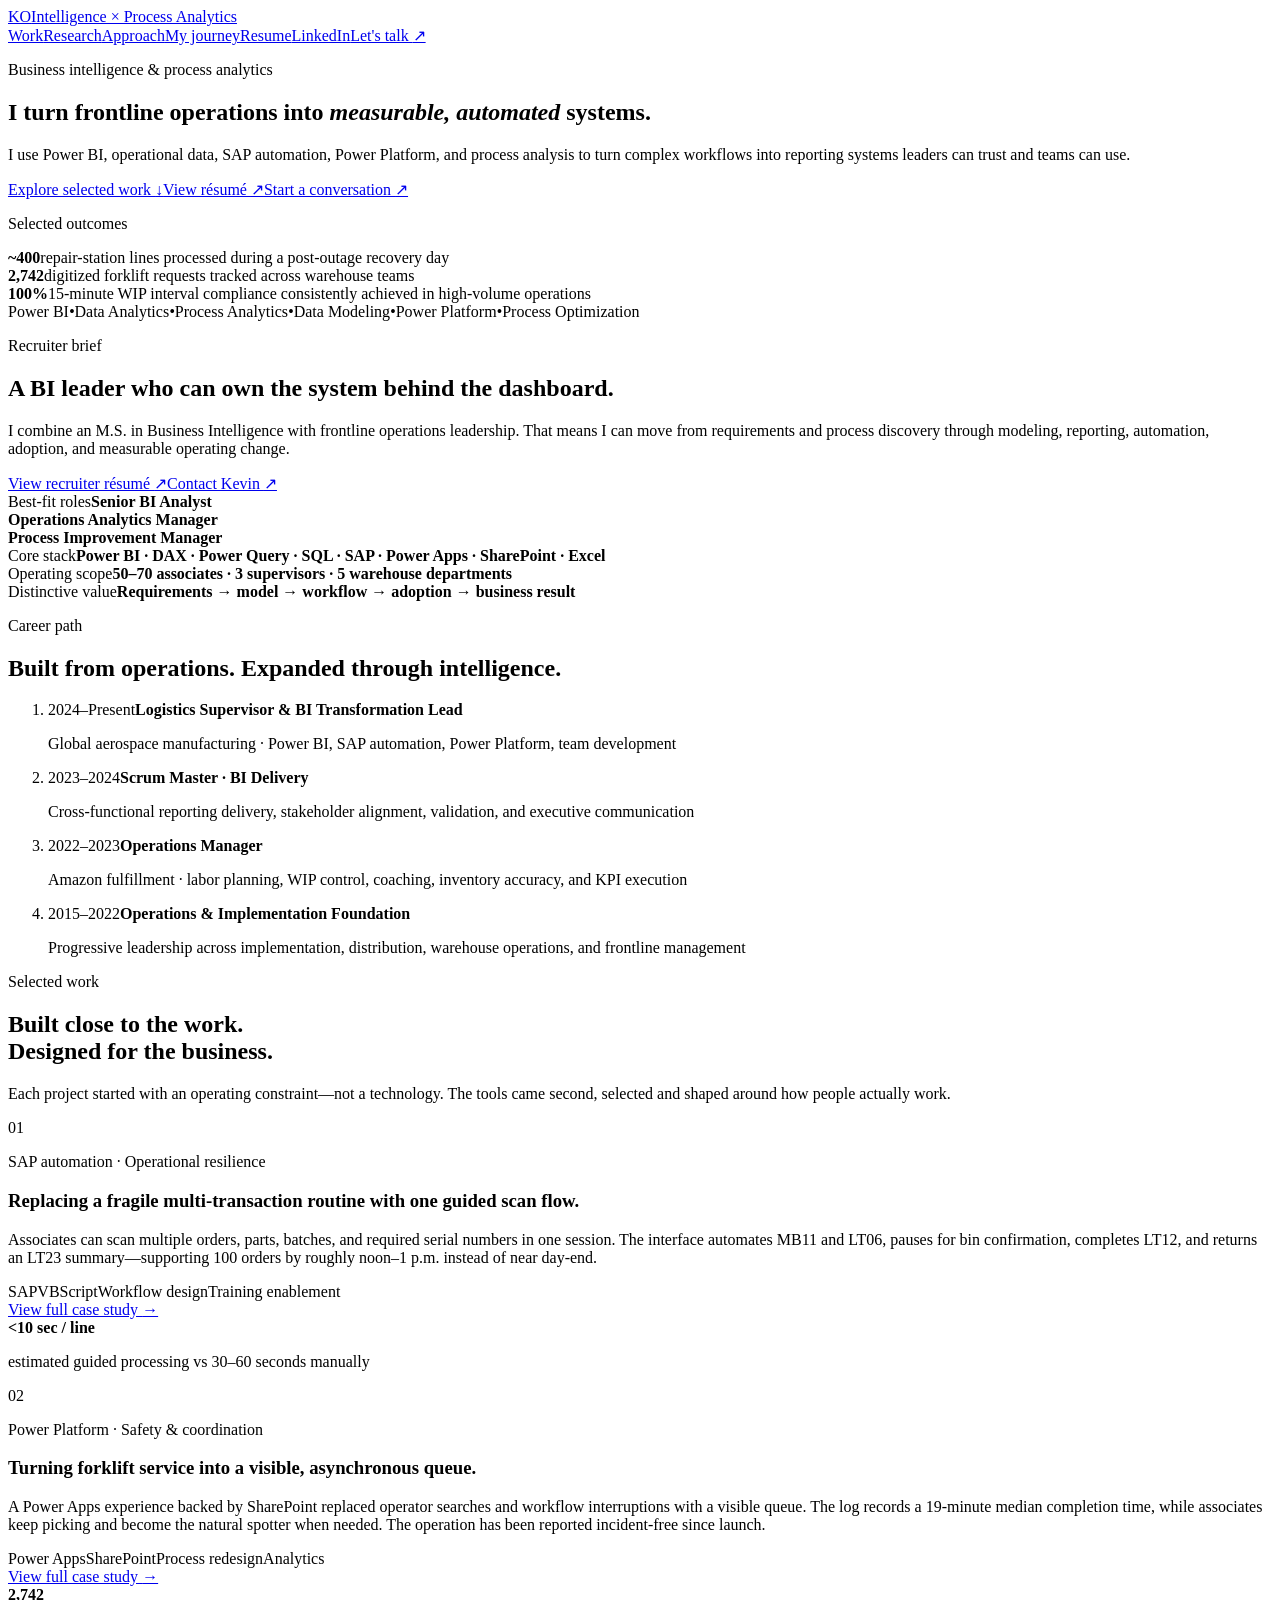
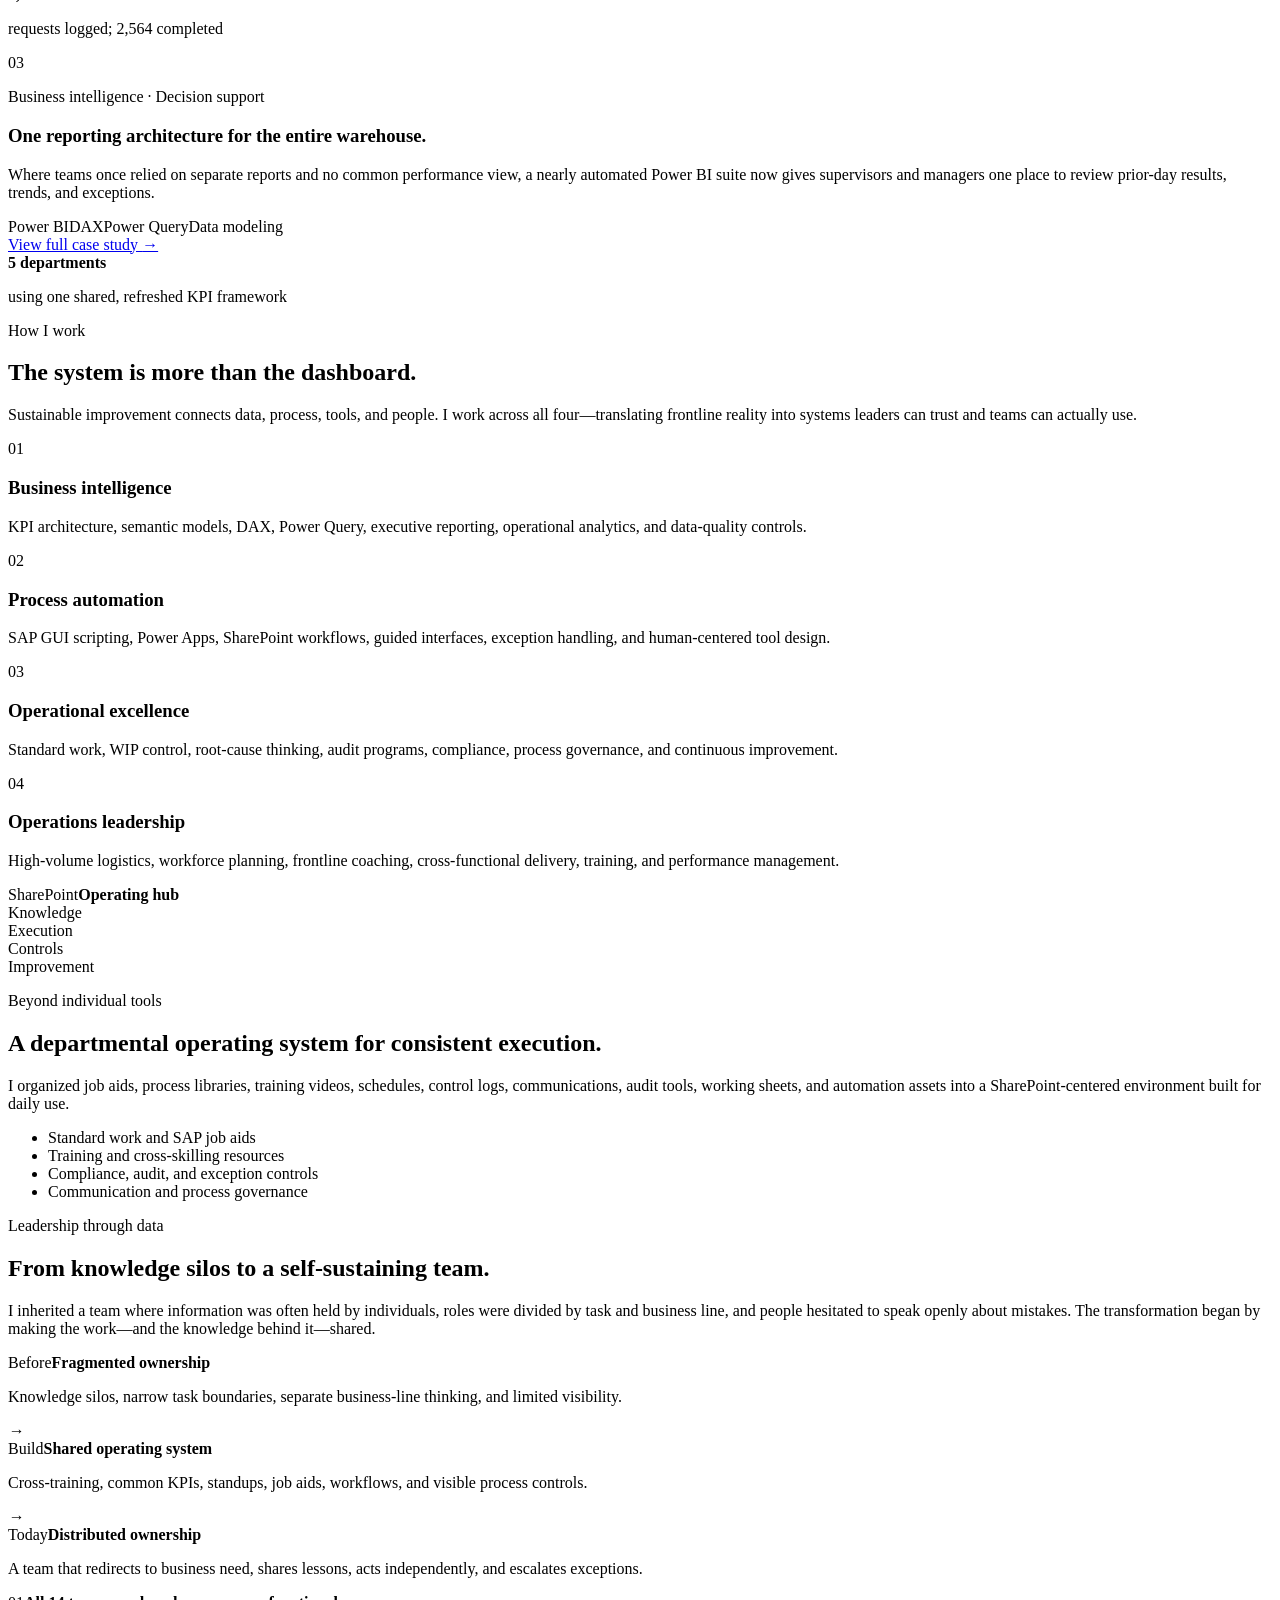
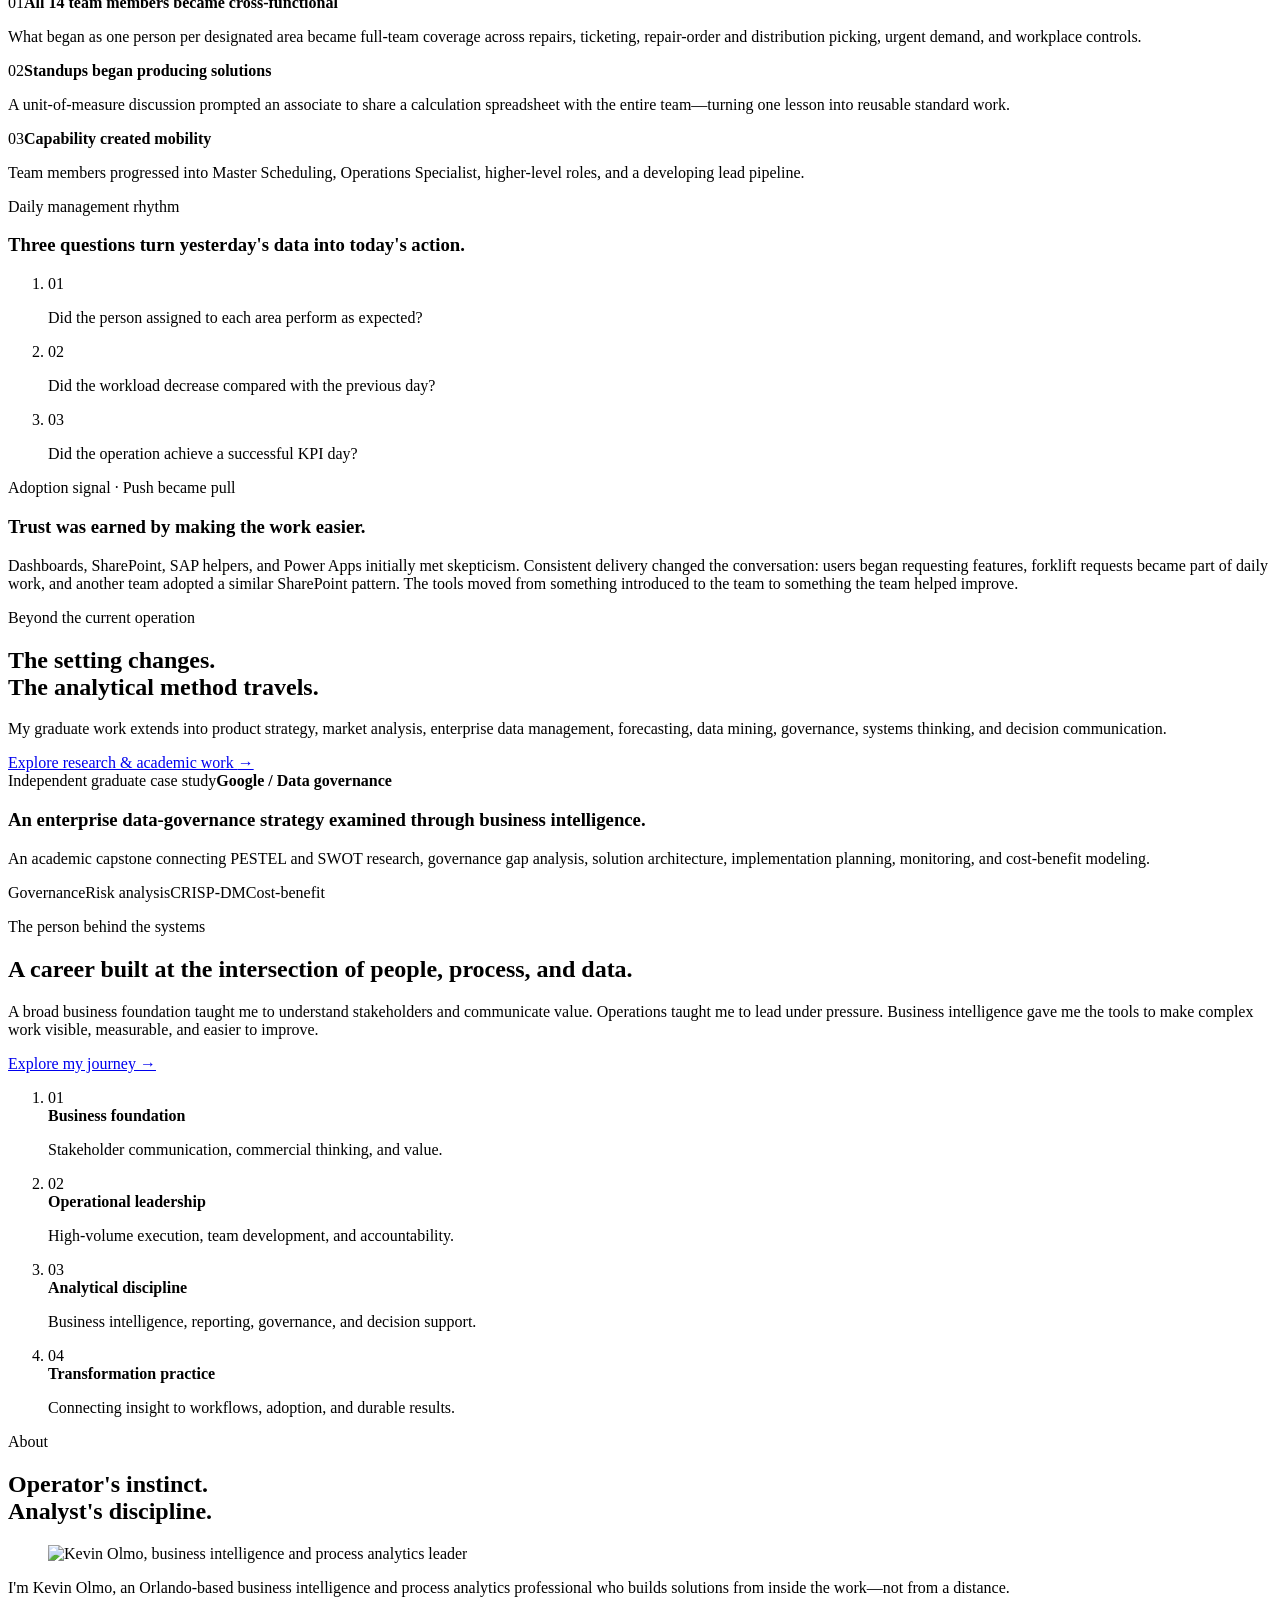
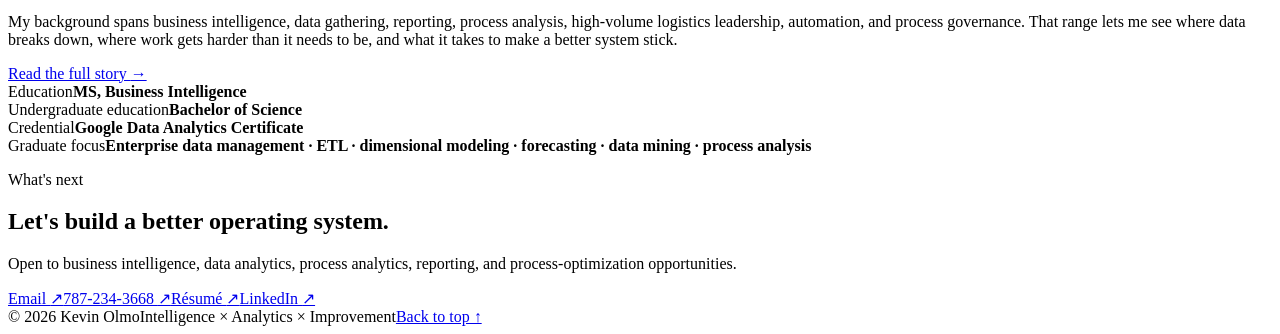
==== commit 00cb9bce: "Update KO branding, contact email, and resume" ====
--- a/index.html
+++ b/index.html
@@ -3,15 +3,15 @@
 <head>
   <meta charset="utf-8">
   <meta name="viewport" content="width=device-width, initial-scale=1">
-  <meta name="description" content="Kevin Ramos' business intelligence, process analytics, Power BI, SAP automation, Power Platform, and operations improvement portfolio.">
+  <meta name="description" content="Kevin Olmo's business intelligence, process analytics, Power BI, SAP automation, Power Platform, and operations improvement portfolio.">
   <meta name="theme-color" content="#081b24">
-  <meta property="og:title" content="Kevin Ramos | Business Intelligence Portfolio">
-  <meta property="og:description" content="Kevin Ramos' business intelligence, process analytics, Power BI, SAP automation, Power Platform, and operations improvement portfolio.">
+  <meta property="og:title" content="Kevin Olmo | Business Intelligence Portfolio">
+  <meta property="og:description" content="Kevin Olmo's business intelligence, process analytics, Power BI, SAP automation, Power Platform, and operations improvement portfolio.">
   <meta property="og:type" content="website">
   <meta property="og:image" content="https://kevolmo.github.io/portfolio/og.png">
-  <title>Kevin Ramos | Business Intelligence Portfolio</title>
+  <title>Kevin Olmo | Business Intelligence Portfolio</title>
   <link rel="icon" href="/portfolio/favicon.svg">
   <link rel="stylesheet" href="/portfolio/styles.css">
 </head>
-<body><link rel="preload" as="image" href="/portfolio/kevin-ramos-portrait.png"/><main><header class="site-header"><a class="brand" href="#top" aria-label="Kevin Ramos, home"><span class="brand-mark">KR</span><span class="brand-copy">Intelligence × Process Analytics</span></a><nav aria-label="Primary navigation"><a href="#work">Work</a><a href="/portfolio/beyond-operations">Research</a><a href="#approach">Approach</a><a href="/portfolio/about">My journey</a><a href="/portfolio/Kevin_Ramos_Business_Intelligence_Resume.pdf" target="_blank">Resume</a><a href="https://www.linkedin.com/in/kevinramosolmo/" target="_blank" rel="noreferrer">LinkedIn</a><a class="nav-cta" href="mailto:kevina.ramos@outlook.com">Let&#x27;s talk <span aria-hidden="true">↗</span></a></nav></header><section class="hero" id="top"><div class="hero-grid" aria-hidden="true"></div><div class="hero-copy"><p class="eyebrow"><span></span> Business intelligence &amp; process analytics</p><h1>I turn frontline operations into <em>measurable, automated</em> systems.</h1><p class="hero-intro">I use Power BI, operational data, SAP automation, Power Platform, and process analysis to turn complex workflows into reporting systems leaders can trust and teams can use.</p><div class="hero-actions"><a class="button primary" href="#work">Explore selected work <span>↓</span></a><a class="button secondary" href="/portfolio/Kevin_Ramos_Business_Intelligence_Resume.pdf" target="_blank">View résumé <span>↗</span></a><a class="button secondary" href="mailto:kevina.ramos@outlook.com">Start a conversation <span>↗</span></a></div></div><aside class="hero-panel" aria-label="Selected outcomes"><p class="panel-label">Selected outcomes</p><div class="metric-row"><strong>~400</strong><span>repair-station lines processed during a post-outage recovery day</span></div><div class="metric-row"><strong>2,742</strong><span>digitized forklift requests tracked across warehouse teams</span></div><div class="metric-row"><strong>100%</strong><span>15-minute WIP interval compliance consistently achieved in high-volume operations</span></div><div class="signal-line"><span></span><span></span><span></span><span></span><span></span></div></aside></section><section class="proof-strip" aria-label="Areas of expertise"><span>Power BI</span><i>•</i><span>Data Analytics</span><i>•</i><span>Process Analytics</span><i>•</i><span>Data Modeling</span><i>•</i><span>Power Platform</span><i>•</i><span>Process Optimization</span></section><section class="recruiter-brief" aria-labelledby="recruiter-title"><div class="recruiter-intro"><p class="eyebrow"><span></span> Recruiter brief</p><h2 id="recruiter-title">A BI leader who can own the system behind the dashboard.</h2><p>I combine an M.S. in Business Intelligence with frontline operations leadership. That means I can move from requirements and process discovery through modeling, reporting, automation, adoption, and measurable operating change.</p><div class="recruiter-actions"><a href="/portfolio/Kevin_Ramos_Business_Intelligence_Resume.pdf" target="_blank">View recruiter résumé <span>↗</span></a><a href="mailto:kevina.ramos@outlook.com">Contact Kevin <span>↗</span></a></div></div><div class="fit-grid"><article><span>Best-fit roles</span><strong>Senior BI Analyst<br/>Operations Analytics Manager<br/>Process Improvement Manager</strong></article><article><span>Core stack</span><strong>Power BI · DAX · Power Query · SQL · SAP · Power Apps · SharePoint · Excel</strong></article><article><span>Operating scope</span><strong>50–70 associates · 3 supervisors · 5 warehouse departments</strong></article><article><span>Distinctive value</span><strong>Requirements → model → workflow → adoption → business result</strong></article></div></section><section class="career-path" aria-labelledby="career-path-title"><div><p class="eyebrow light"><span></span> Career path</p><h2 id="career-path-title">Built from operations. Expanded through intelligence.</h2></div><ol><li><span>2024–Present</span><strong>Logistics Supervisor &amp; BI Transformation Lead</strong><p>Global aerospace manufacturing · Power BI, SAP automation, Power Platform, team development</p></li><li><span>2023–2024</span><strong>Scrum Master · BI Delivery</strong><p>Cross-functional reporting delivery, stakeholder alignment, validation, and executive communication</p></li><li><span>2022–2023</span><strong>Operations Manager</strong><p>Amazon fulfillment · labor planning, WIP control, coaching, inventory accuracy, and KPI execution</p></li><li><span>2015–2022</span><strong>Operations &amp; Implementation Foundation</strong><p>Progressive leadership across implementation, distribution, warehouse operations, and frontline management</p></li></ol></section><section class="work-section" id="work"><div class="section-heading"><div><p class="eyebrow"><span></span> Selected work</p><h2>Built close to the work.<br/>Designed for the business.</h2></div><p>Each project started with an operating constraint—not a technology. The tools came second, selected and shaped around how people actually work.</p></div><div class="case-list"><article class="case-card lime"><div class="case-index">01</div><div class="case-main"><p class="case-category">SAP automation · Operational resilience</p><h3>Replacing a fragile multi-transaction routine with one guided scan flow.</h3><p class="case-description">Associates can scan multiple orders, parts, batches, and required serial numbers in one session. The interface automates MB11 and LT06, pauses for bin confirmation, completes LT12, and returns an LT23 summary—supporting 100 orders by roughly noon–1 p.m. instead of near day-end.</p><div class="tag-list"><span>SAP</span><span>VBScript</span><span>Workflow design</span><span>Training enablement</span></div><a class="case-link" href="/portfolio/sap-automation">View full case study <span aria-hidden="true">→</span></a></div><div class="case-result"><div class="result-visual" aria-hidden="true"><span></span><span></span><span></span><span></span><span></span></div><strong>&lt;10 sec / line</strong><p>estimated guided processing vs 30–60 seconds manually</p></div></article><article class="case-card amber"><div class="case-index">02</div><div class="case-main"><p class="case-category">Power Platform · Safety &amp; coordination</p><h3>Turning forklift service into a visible, asynchronous queue.</h3><p class="case-description">A Power Apps experience backed by SharePoint replaced operator searches and workflow interruptions with a visible queue. The log records a 19-minute median completion time, while associates keep picking and become the natural spotter when needed. The operation has been reported incident-free since launch.</p><div class="tag-list"><span>Power Apps</span><span>SharePoint</span><span>Process redesign</span><span>Analytics</span></div><a class="case-link" href="/portfolio/forklift-request-system">View full case study <span aria-hidden="true">→</span></a></div><div class="case-result"><div class="result-visual" aria-hidden="true"><span></span><span></span><span></span><span></span><span></span></div><strong>2,742</strong><p>requests logged; 2,564 completed</p></div></article><article class="case-card blue"><div class="case-index">03</div><div class="case-main"><p class="case-category">Business intelligence · Decision support</p><h3>One reporting architecture for the entire warehouse.</h3><p class="case-description">Where teams once relied on separate reports and no common performance view, a nearly automated Power BI suite now gives supervisors and managers one place to review prior-day results, trends, and exceptions.</p><div class="tag-list"><span>Power BI</span><span>DAX</span><span>Power Query</span><span>Data modeling</span></div><a class="case-link" href="/portfolio/warehouse-intelligence">View full case study <span aria-hidden="true">→</span></a></div><div class="case-result"><div class="result-visual" aria-hidden="true"><span></span><span></span><span></span><span></span><span></span></div><strong>5 departments</strong><p>using one shared, refreshed KPI framework</p></div></article></div></section><section class="approach-section" id="approach"><div class="approach-lead"><p class="eyebrow light"><span></span> How I work</p><h2>The system is more than the dashboard.</h2><p>Sustainable improvement connects data, process, tools, and people. I work across all four—translating frontline reality into systems leaders can trust and teams can actually use.</p></div><div class="capability-grid"><article><span class="cap-number">01</span><h3>Business intelligence</h3><p>KPI architecture, semantic models, DAX, Power Query, executive reporting, operational analytics, and data-quality controls.</p></article><article><span class="cap-number">02</span><h3>Process automation</h3><p>SAP GUI scripting, Power Apps, SharePoint workflows, guided interfaces, exception handling, and human-centered tool design.</p></article><article><span class="cap-number">03</span><h3>Operational excellence</h3><p>Standard work, WIP control, root-cause thinking, audit programs, compliance, process governance, and continuous improvement.</p></article><article><span class="cap-number">04</span><h3>Operations leadership</h3><p>High-volume logistics, workforce planning, frontline coaching, cross-functional delivery, training, and performance management.</p></article></div></section><section class="system-section"><div class="system-visual" aria-label="Operational system connecting knowledge, execution, controls, and improvement"><div class="system-core"><span>SharePoint</span><strong>Operating hub</strong></div><div class="orbit orbit-one">Knowledge</div><div class="orbit orbit-two">Execution</div><div class="orbit orbit-three">Controls</div><div class="orbit orbit-four">Improvement</div></div><div class="system-copy"><p class="eyebrow"><span></span> Beyond individual tools</p><h2>A departmental operating system for consistent execution.</h2><p>I organized job aids, process libraries, training videos, schedules, control logs, communications, audit tools, working sheets, and automation assets into a SharePoint-centered environment built for daily use.</p><ul><li>Standard work and SAP job aids</li><li>Training and cross-skilling resources</li><li>Compliance, audit, and exception controls</li><li>Communication and process governance</li></ul></div></section><section class="transformation-section"><div class="transformation-heading"><p class="eyebrow"><span></span> Leadership through data</p><h2>From knowledge silos to a self-sustaining team.</h2></div><div class="transformation-story"><p class="transformation-lead">I inherited a team where information was often held by individuals, roles were divided by task and business line, and people hesitated to speak openly about mistakes. The transformation began by making the work—and the knowledge behind it—shared.</p><div class="transformation-flow" aria-label="Transformation from reactive work to data-informed improvement"><div><span>Before</span><strong>Fragmented ownership</strong><p>Knowledge silos, narrow task boundaries, separate business-line thinking, and limited visibility.</p></div><i aria-hidden="true">→</i><div><span>Build</span><strong>Shared operating system</strong><p>Cross-training, common KPIs, standups, job aids, workflows, and visible process controls.</p></div><i aria-hidden="true">→</i><div><span>Today</span><strong>Distributed ownership</strong><p>A team that redirects to business need, shares lessons, acts independently, and escalates exceptions.</p></div></div><div class="leadership-evidence" aria-label="Evidence of leadership transformation"><article><span>01</span><strong>All 14 team members became cross-functional</strong><p>What began as one person per designated area became full-team coverage across repairs, ticketing, repair-order and distribution picking, urgent demand, and workplace controls.</p></article><article><span>02</span><strong>Standups began producing solutions</strong><p>A unit-of-measure discussion prompted an associate to share a calculation spreadsheet with the entire team—turning one lesson into reusable standard work.</p></article><article><span>03</span><strong>Capability created mobility</strong><p>Team members progressed into Master Scheduling, Operations Specialist, higher-level roles, and a developing lead pipeline.</p></article></div><div class="decision-rhythm"><div><p class="case-category">Daily management rhythm</p><h3>Three questions turn yesterday&#x27;s data into today&#x27;s action.</h3></div><ol><li><span>01</span><p>Did the person assigned to each area perform as expected?</p></li><li><span>02</span><p>Did the workload decrease compared with the previous day?</p></li><li><span>03</span><p>Did the operation achieve a successful KPI day?</p></li></ol></div><aside class="adoption-story"><div><p class="case-category">Adoption signal · Push became pull</p><h3>Trust was earned by making the work easier.</h3></div><p>Dashboards, SharePoint, SAP helpers, and Power Apps initially met skepticism. Consistent delivery changed the conversation: users began requesting features, forklift requests became part of daily work, and another team adopted a similar SharePoint pattern. The tools moved from something introduced to the team to something the team helped improve.</p></aside></div></section><section class="beyond-preview"><div class="beyond-preview-heading"><p class="eyebrow light"><span></span> Beyond the current operation</p><h2>The setting changes.<br/>The analytical method travels.</h2><p>My graduate work extends into product strategy, market analysis, enterprise data management, forecasting, data mining, governance, systems thinking, and decision communication.</p><a href="/portfolio/beyond-operations">Explore research &amp; academic work <span>→</span></a></div><article class="google-preview-card"><div class="google-preview-top"><span>Independent graduate case study</span><strong>Google / Data governance</strong></div><h3>An enterprise data-governance strategy examined through business intelligence.</h3><p>An academic capstone connecting PESTEL and SWOT research, governance gap analysis, solution architecture, implementation planning, monitoring, and cost-benefit modeling.</p><div class="research-methods"><span>Governance</span><span>Risk analysis</span><span>CRISP-DM</span><span>Cost-benefit</span></div><div class="google-signal" aria-hidden="true"><i></i><i></i><i></i><i></i><i></i></div></article></section><section class="journey-preview" aria-labelledby="journey-preview-title"><div class="journey-preview-copy"><p class="eyebrow"><span></span> The person behind the systems</p><h2 id="journey-preview-title">A career built at the intersection of people, process, and data.</h2><p>A broad business foundation taught me to understand stakeholders and communicate value. Operations taught me to lead under pressure. Business intelligence gave me the tools to make complex work visible, measurable, and easier to improve.</p><a href="/portfolio/about">Explore my journey <span aria-hidden="true">→</span></a></div><ol class="journey-preview-path" aria-label="Kevin Ramos career journey"><li><span>01</span><div><strong>Business foundation</strong><p>Stakeholder communication, commercial thinking, and value.</p></div></li><li><span>02</span><div><strong>Operational leadership</strong><p>High-volume execution, team development, and accountability.</p></div></li><li><span>03</span><div><strong>Analytical discipline</strong><p>Business intelligence, reporting, governance, and decision support.</p></div></li><li><span>04</span><div><strong>Transformation practice</strong><p>Connecting insight to workflows, adoption, and durable results.</p></div></li></ol></section><section class="about-section" id="about"><div class="about-identity"><p class="eyebrow light"><span></span> About</p><h2>Operator&#x27;s instinct.<br/>Analyst&#x27;s discipline.</h2><figure class="about-portrait"><img src="/portfolio/kevin-ramos-portrait.png" alt="Kevin Ramos, business intelligence and process analytics leader"/></figure></div><div class="about-copy"><p class="about-lead">I&#x27;m Kevin Ramos, an Orlando-based business intelligence and process analytics professional who builds solutions from inside the work—not from a distance.</p><p>My background spans business intelligence, data gathering, reporting, process analysis, high-volume logistics leadership, automation, and process governance. That range lets me see where data breaks down, where work gets harder than it needs to be, and what it takes to make a better system stick.</p><a class="about-journey-link" href="/portfolio/about">Read the full story <span aria-hidden="true">→</span></a><div class="education"><div><span>Education</span><strong>MS, Business Intelligence</strong></div><div><span>Undergraduate education</span><strong>Bachelor of Science</strong></div><div><span>Credential</span><strong>Google Data Analytics Certificate</strong></div><div><span>Graduate focus</span><strong>Enterprise data management · ETL · dimensional modeling · forecasting · data mining · process analysis</strong></div></div></div></section><section class="contact-section"><p class="eyebrow"><span></span> What&#x27;s next</p><h2>Let&#x27;s build a better operating system.</h2><p>Open to business intelligence, data analytics, process analytics, reporting, and process-optimization opportunities.</p><div class="contact-links"><a href="mailto:kevina.ramos@outlook.com">Email <span>↗</span></a><a href="tel:+17872343668">787-234-3668 <span>↗</span></a><a href="/portfolio/Kevin_Ramos_Business_Intelligence_Resume.pdf" target="_blank">Résumé <span>↗</span></a><a href="https://www.linkedin.com/in/kevinramosolmo/" target="_blank" rel="noreferrer">LinkedIn <span>↗</span></a></div></section><footer><span>© 2026 Kevin Ramos</span><span>Intelligence × Analytics × Improvement</span><a href="#top">Back to top ↑</a></footer></main></body>
-</html>
+<body><link rel="preload" as="image" href="/portfolio/kevin-olmo-portrait.png"/><main><header class="site-header"><a class="brand" href="#top" aria-label="Kevin Olmo, home"><span class="brand-mark">KO</span><span class="brand-copy">Intelligence × Process Analytics</span></a><nav aria-label="Primary navigation"><a href="#work">Work</a><a href="/portfolio/beyond-operations">Research</a><a href="#approach">Approach</a><a href="/portfolio/about">My journey</a><a href="/portfolio/Kevin_Olmo_Business_Intelligence_Resume.pdf" target="_blank">Resume</a><a href="https://www.linkedin.com/in/kevinramosolmo/" target="_blank" rel="noreferrer">LinkedIn</a><a class="nav-cta" href="mailto:karamosolmo@alumni.fullsail.edu">Let&#x27;s talk <span aria-hidden="true">↗</span></a></nav></header><section class="hero" id="top"><div class="hero-grid" aria-hidden="true"></div><div class="hero-copy"><p class="eyebrow"><span></span> Business intelligence &amp; process analytics</p><h1>I turn frontline operations into <em>measurable, automated</em> systems.</h1><p class="hero-intro">I use Power BI, operational data, SAP automation, Power Platform, and process analysis to turn complex workflows into reporting systems leaders can trust and teams can use.</p><div class="hero-actions"><a class="button primary" href="#work">Explore selected work <span>↓</span></a><a class="button secondary" href="/portfolio/Kevin_Olmo_Business_Intelligence_Resume.pdf" target="_blank">View résumé <span>↗</span></a><a class="button secondary" href="mailto:karamosolmo@alumni.fullsail.edu">Start a conversation <span>↗</span></a></div></div><aside class="hero-panel" aria-label="Selected outcomes"><p class="panel-label">Selected outcomes</p><div class="metric-row"><strong>~400</strong><span>repair-station lines processed during a post-outage recovery day</span></div><div class="metric-row"><strong>2,742</strong><span>digitized forklift requests tracked across warehouse teams</span></div><div class="metric-row"><strong>100%</strong><span>15-minute WIP interval compliance consistently achieved in high-volume operations</span></div><div class="signal-line"><span></span><span></span><span></span><span></span><span></span></div></aside></section><section class="proof-strip" aria-label="Areas of expertise"><span>Power BI</span><i>•</i><span>Data Analytics</span><i>•</i><span>Process Analytics</span><i>•</i><span>Data Modeling</span><i>•</i><span>Power Platform</span><i>•</i><span>Process Optimization</span></section><section class="recruiter-brief" aria-labelledby="recruiter-title"><div class="recruiter-intro"><p class="eyebrow"><span></span> Recruiter brief</p><h2 id="recruiter-title">A BI leader who can own the system behind the dashboard.</h2><p>I combine an M.S. in Business Intelligence with frontline operations leadership. That means I can move from requirements and process discovery through modeling, reporting, automation, adoption, and measurable operating change.</p><div class="recruiter-actions"><a href="/portfolio/Kevin_Olmo_Business_Intelligence_Resume.pdf" target="_blank">View recruiter résumé <span>↗</span></a><a href="mailto:karamosolmo@alumni.fullsail.edu">Contact Kevin <span>↗</span></a></div></div><div class="fit-grid"><article><span>Best-fit roles</span><strong>Senior BI Analyst<br/>Operations Analytics Manager<br/>Process Improvement Manager</strong></article><article><span>Core stack</span><strong>Power BI · DAX · Power Query · SQL · SAP · Power Apps · SharePoint · Excel</strong></article><article><span>Operating scope</span><strong>50–70 associates · 3 supervisors · 5 warehouse departments</strong></article><article><span>Distinctive value</span><strong>Requirements → model → workflow → adoption → business result</strong></article></div></section><section class="career-path" aria-labelledby="career-path-title"><div><p class="eyebrow light"><span></span> Career path</p><h2 id="career-path-title">Built from operations. Expanded through intelligence.</h2></div><ol><li><span>2024–Present</span><strong>Logistics Supervisor &amp; BI Transformation Lead</strong><p>Global aerospace manufacturing · Power BI, SAP automation, Power Platform, team development</p></li><li><span>2023–2024</span><strong>Scrum Master · BI Delivery</strong><p>Cross-functional reporting delivery, stakeholder alignment, validation, and executive communication</p></li><li><span>2022–2023</span><strong>Operations Manager</strong><p>Amazon fulfillment · labor planning, WIP control, coaching, inventory accuracy, and KPI execution</p></li><li><span>2015–2022</span><strong>Operations &amp; Implementation Foundation</strong><p>Progressive leadership across implementation, distribution, warehouse operations, and frontline management</p></li></ol></section><section class="work-section" id="work"><div class="section-heading"><div><p class="eyebrow"><span></span> Selected work</p><h2>Built close to the work.<br/>Designed for the business.</h2></div><p>Each project started with an operating constraint—not a technology. The tools came second, selected and shaped around how people actually work.</p></div><div class="case-list"><article class="case-card lime"><div class="case-index">01</div><div class="case-main"><p class="case-category">SAP automation · Operational resilience</p><h3>Replacing a fragile multi-transaction routine with one guided scan flow.</h3><p class="case-description">Associates can scan multiple orders, parts, batches, and required serial numbers in one session. The interface automates MB11 and LT06, pauses for bin confirmation, completes LT12, and returns an LT23 summary—supporting 100 orders by roughly noon–1 p.m. instead of near day-end.</p><div class="tag-list"><span>SAP</span><span>VBScript</span><span>Workflow design</span><span>Training enablement</span></div><a class="case-link" href="/portfolio/sap-automation">View full case study <span aria-hidden="true">→</span></a></div><div class="case-result"><div class="result-visual" aria-hidden="true"><span></span><span></span><span></span><span></span><span></span></div><strong>&lt;10 sec / line</strong><p>estimated guided processing vs 30–60 seconds manually</p></div></article><article class="case-card amber"><div class="case-index">02</div><div class="case-main"><p class="case-category">Power Platform · Safety &amp; coordination</p><h3>Turning forklift service into a visible, asynchronous queue.</h3><p class="case-description">A Power Apps experience backed by SharePoint replaced operator searches and workflow interruptions with a visible queue. The log records a 19-minute median completion time, while associates keep picking and become the natural spotter when needed. The operation has been reported incident-free since launch.</p><div class="tag-list"><span>Power Apps</span><span>SharePoint</span><span>Process redesign</span><span>Analytics</span></div><a class="case-link" href="/portfolio/forklift-request-system">View full case study <span aria-hidden="true">→</span></a></div><div class="case-result"><div class="result-visual" aria-hidden="true"><span></span><span></span><span></span><span></span><span></span></div><strong>2,742</strong><p>requests logged; 2,564 completed</p></div></article><article class="case-card blue"><div class="case-index">03</div><div class="case-main"><p class="case-category">Business intelligence · Decision support</p><h3>One reporting architecture for the entire warehouse.</h3><p class="case-description">Where teams once relied on separate reports and no common performance view, a nearly automated Power BI suite now gives supervisors and managers one place to review prior-day results, trends, and exceptions.</p><div class="tag-list"><span>Power BI</span><span>DAX</span><span>Power Query</span><span>Data modeling</span></div><a class="case-link" href="/portfolio/warehouse-intelligence">View full case study <span aria-hidden="true">→</span></a></div><div class="case-result"><div class="result-visual" aria-hidden="true"><span></span><span></span><span></span><span></span><span></span></div><strong>5 departments</strong><p>using one shared, refreshed KPI framework</p></div></article></div></section><section class="approach-section" id="approach"><div class="approach-lead"><p class="eyebrow light"><span></span> How I work</p><h2>The system is more than the dashboard.</h2><p>Sustainable improvement connects data, process, tools, and people. I work across all four—translating frontline reality into systems leaders can trust and teams can actually use.</p></div><div class="capability-grid"><article><span class="cap-number">01</span><h3>Business intelligence</h3><p>KPI architecture, semantic models, DAX, Power Query, executive reporting, operational analytics, and data-quality controls.</p></article><article><span class="cap-number">02</span><h3>Process automation</h3><p>SAP GUI scripting, Power Apps, SharePoint workflows, guided interfaces, exception handling, and human-centered tool design.</p></article><article><span class="cap-number">03</span><h3>Operational excellence</h3><p>Standard work, WIP control, root-cause thinking, audit programs, compliance, process governance, and continuous improvement.</p></article><article><span class="cap-number">04</span><h3>Operations leadership</h3><p>High-volume logistics, workforce planning, frontline coaching, cross-functional delivery, training, and performance management.</p></article></div></section><section class="system-section"><div class="system-visual" aria-label="Operational system connecting knowledge, execution, controls, and improvement"><div class="system-core"><span>SharePoint</span><strong>Operating hub</strong></div><div class="orbit orbit-one">Knowledge</div><div class="orbit orbit-two">Execution</div><div class="orbit orbit-three">Controls</div><div class="orbit orbit-four">Improvement</div></div><div class="system-copy"><p class="eyebrow"><span></span> Beyond individual tools</p><h2>A departmental operating system for consistent execution.</h2><p>I organized job aids, process libraries, training videos, schedules, control logs, communications, audit tools, working sheets, and automation assets into a SharePoint-centered environment built for daily use.</p><ul><li>Standard work and SAP job aids</li><li>Training and cross-skilling resources</li><li>Compliance, audit, and exception controls</li><li>Communication and process governance</li></ul></div></section><section class="transformation-section"><div class="transformation-heading"><p class="eyebrow"><span></span> Leadership through data</p><h2>From knowledge silos to a self-sustaining team.</h2></div><div class="transformation-story"><p class="transformation-lead">I inherited a team where information was often held by individuals, roles were divided by task and business line, and people hesitated to speak openly about mistakes. The transformation began by making the work—and the knowledge behind it—shared.</p><div class="transformation-flow" aria-label="Transformation from reactive work to data-informed improvement"><div><span>Before</span><strong>Fragmented ownership</strong><p>Knowledge silos, narrow task boundaries, separate business-line thinking, and limited visibility.</p></div><i aria-hidden="true">→</i><div><span>Build</span><strong>Shared operating system</strong><p>Cross-training, common KPIs, standups, job aids, workflows, and visible process controls.</p></div><i aria-hidden="true">→</i><div><span>Today</span><strong>Distributed ownership</strong><p>A team that redirects to business need, shares lessons, acts independently, and escalates exceptions.</p></div></div><div class="leadership-evidence" aria-label="Evidence of leadership transformation"><article><span>01</span><strong>All 14 team members became cross-functional</strong><p>What began as one person per designated area became full-team coverage across repairs, ticketing, repair-order and distribution picking, urgent demand, and workplace controls.</p></article><article><span>02</span><strong>Standups began producing solutions</strong><p>A unit-of-measure discussion prompted an associate to share a calculation spreadsheet with the entire team—turning one lesson into reusable standard work.</p></article><article><span>03</span><strong>Capability created mobility</strong><p>Team members progressed into Master Scheduling, Operations Specialist, higher-level roles, and a developing lead pipeline.</p></article></div><div class="decision-rhythm"><div><p class="case-category">Daily management rhythm</p><h3>Three questions turn yesterday&#x27;s data into today&#x27;s action.</h3></div><ol><li><span>01</span><p>Did the person assigned to each area perform as expected?</p></li><li><span>02</span><p>Did the workload decrease compared with the previous day?</p></li><li><span>03</span><p>Did the operation achieve a successful KPI day?</p></li></ol></div><aside class="adoption-story"><div><p class="case-category">Adoption signal · Push became pull</p><h3>Trust was earned by making the work easier.</h3></div><p>Dashboards, SharePoint, SAP helpers, and Power Apps initially met skepticism. Consistent delivery changed the conversation: users began requesting features, forklift requests became part of daily work, and another team adopted a similar SharePoint pattern. The tools moved from something introduced to the team to something the team helped improve.</p></aside></div></section><section class="beyond-preview"><div class="beyond-preview-heading"><p class="eyebrow light"><span></span> Beyond the current operation</p><h2>The setting changes.<br/>The analytical method travels.</h2><p>My graduate work extends into product strategy, market analysis, enterprise data management, forecasting, data mining, governance, systems thinking, and decision communication.</p><a href="/portfolio/beyond-operations">Explore research &amp; academic work <span>→</span></a></div><article class="google-preview-card"><div class="google-preview-top"><span>Independent graduate case study</span><strong>Google / Data governance</strong></div><h3>An enterprise data-governance strategy examined through business intelligence.</h3><p>An academic capstone connecting PESTEL and SWOT research, governance gap analysis, solution architecture, implementation planning, monitoring, and cost-benefit modeling.</p><div class="research-methods"><span>Governance</span><span>Risk analysis</span><span>CRISP-DM</span><span>Cost-benefit</span></div><div class="google-signal" aria-hidden="true"><i></i><i></i><i></i><i></i><i></i></div></article></section><section class="journey-preview" aria-labelledby="journey-preview-title"><div class="journey-preview-copy"><p class="eyebrow"><span></span> The person behind the systems</p><h2 id="journey-preview-title">A career built at the intersection of people, process, and data.</h2><p>A broad business foundation taught me to understand stakeholders and communicate value. Operations taught me to lead under pressure. Business intelligence gave me the tools to make complex work visible, measurable, and easier to improve.</p><a href="/portfolio/about">Explore my journey <span aria-hidden="true">→</span></a></div><ol class="journey-preview-path" aria-label="Kevin Olmo career journey"><li><span>01</span><div><strong>Business foundation</strong><p>Stakeholder communication, commercial thinking, and value.</p></div></li><li><span>02</span><div><strong>Operational leadership</strong><p>High-volume execution, team development, and accountability.</p></div></li><li><span>03</span><div><strong>Analytical discipline</strong><p>Business intelligence, reporting, governance, and decision support.</p></div></li><li><span>04</span><div><strong>Transformation practice</strong><p>Connecting insight to workflows, adoption, and durable results.</p></div></li></ol></section><section class="about-section" id="about"><div class="about-identity"><p class="eyebrow light"><span></span> About</p><h2>Operator&#x27;s instinct.<br/>Analyst&#x27;s discipline.</h2><figure class="about-portrait"><img src="/portfolio/kevin-olmo-portrait.png" alt="Kevin Olmo, business intelligence and process analytics leader"/></figure></div><div class="about-copy"><p class="about-lead">I&#x27;m Kevin Olmo, an Orlando-based business intelligence and process analytics professional who builds solutions from inside the work—not from a distance.</p><p>My background spans business intelligence, data gathering, reporting, process analysis, high-volume logistics leadership, automation, and process governance. That range lets me see where data breaks down, where work gets harder than it needs to be, and what it takes to make a better system stick.</p><a class="about-journey-link" href="/portfolio/about">Read the full story <span aria-hidden="true">→</span></a><div class="education"><div><span>Education</span><strong>MS, Business Intelligence</strong></div><div><span>Undergraduate education</span><strong>Bachelor of Science</strong></div><div><span>Credential</span><strong>Google Data Analytics Certificate</strong></div><div><span>Graduate focus</span><strong>Enterprise data management · ETL · dimensional modeling · forecasting · data mining · process analysis</strong></div></div></div></section><section class="contact-section"><p class="eyebrow"><span></span> What&#x27;s next</p><h2>Let&#x27;s build a better operating system.</h2><p>Open to business intelligence, data analytics, process analytics, reporting, and process-optimization opportunities.</p><div class="contact-links"><a href="mailto:karamosolmo@alumni.fullsail.edu">Email <span>↗</span></a><a href="tel:+17872343668">787-234-3668 <span>↗</span></a><a href="/portfolio/Kevin_Olmo_Business_Intelligence_Resume.pdf" target="_blank">Résumé <span>↗</span></a><a href="https://www.linkedin.com/in/kevinramosolmo/" target="_blank" rel="noreferrer">LinkedIn <span>↗</span></a></div></section><footer><span>© 2026 Kevin Olmo</span><span>Intelligence × Analytics × Improvement</span><a href="#top">Back to top ↑</a></footer></main></body>
+</html>
